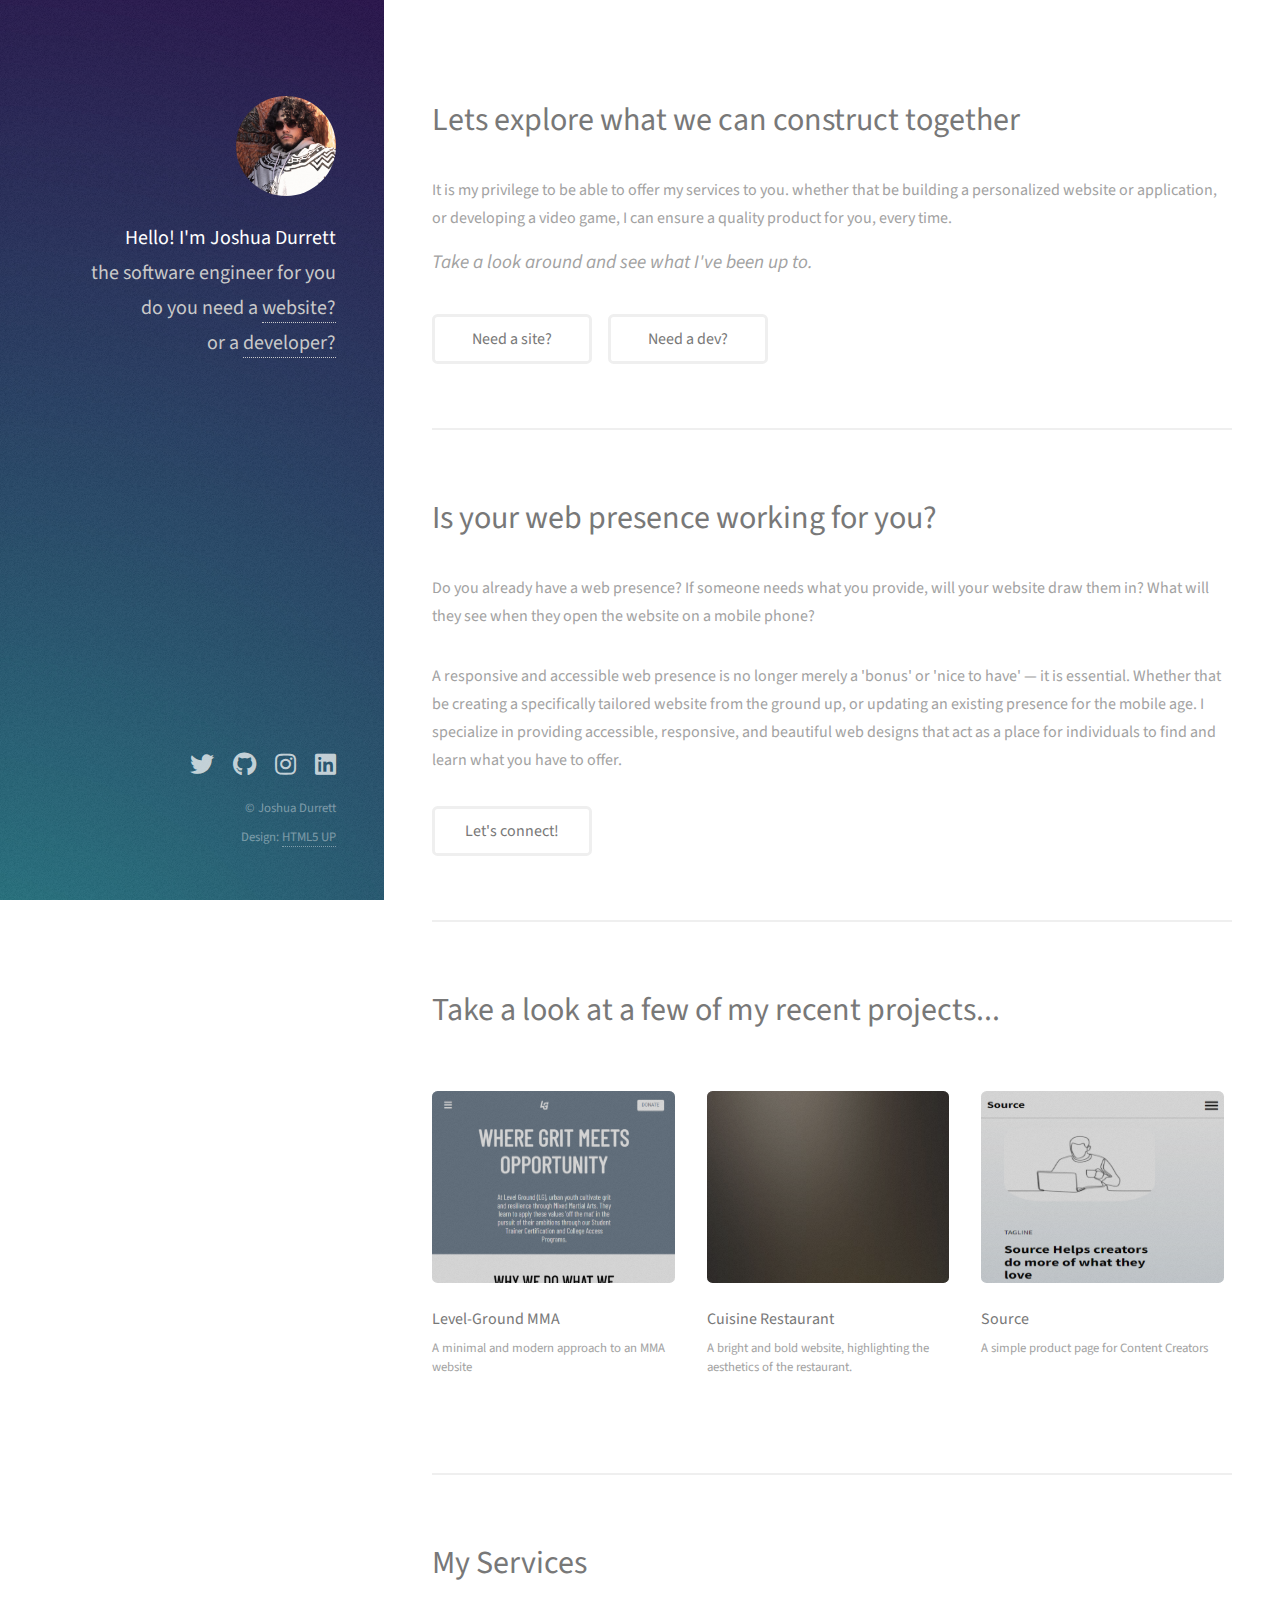
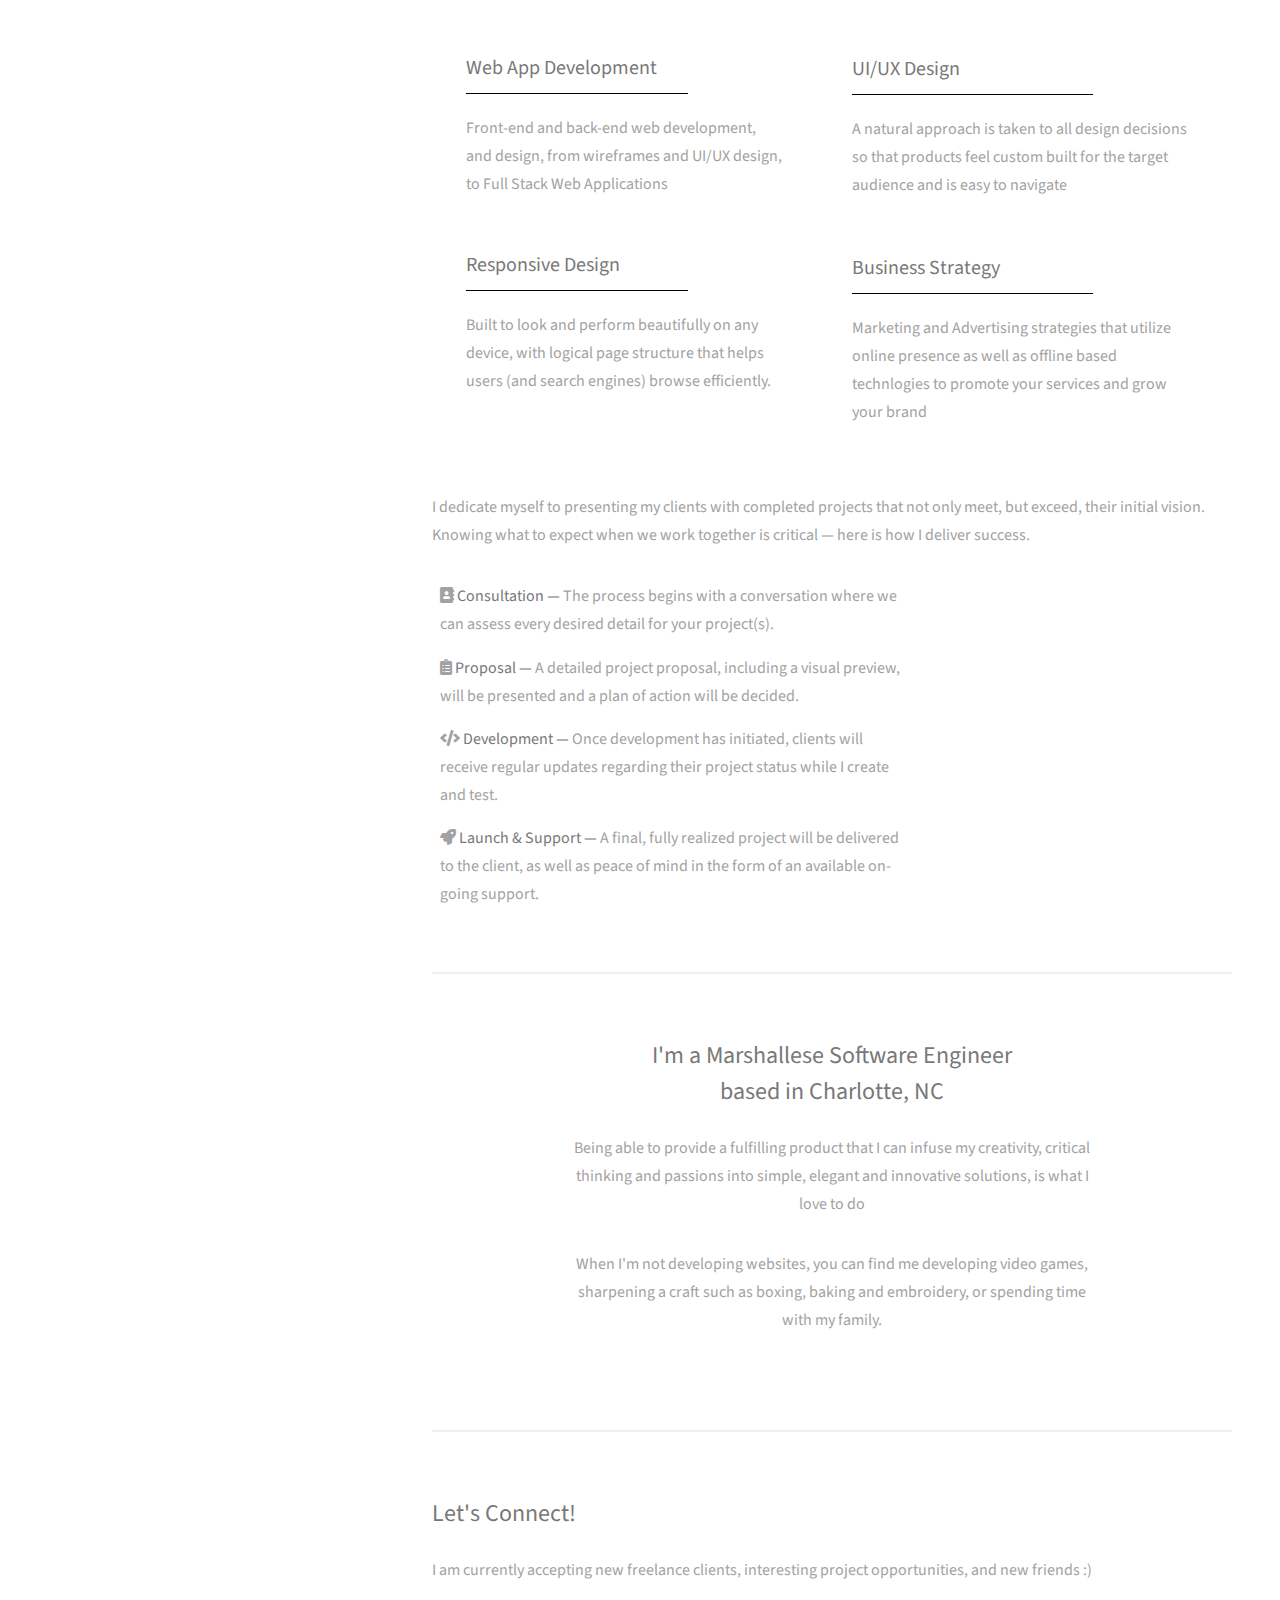
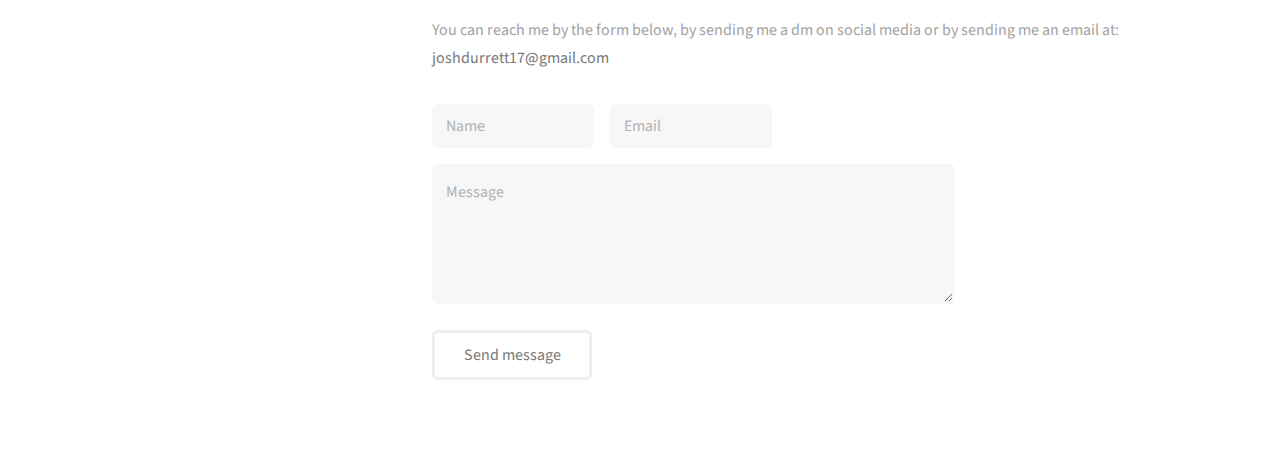
==== index.html @ 2af73e28 "Update index.html" ====
<!DOCTYPE HTML>
<!--
	Strata by HTML5 UP
	html5up.net | @ajlkn
	Free for personal and commercial use under the CCA 3.0 license (html5up.net/license)
-->
<html>
	<head>
		<title>Josh Durrett - Software Engineer</title>
		<meta charset="utf-8" />
		<meta name="viewport" content="width=device-width, initial-scale=1, user-scalable=no" />
		<link rel="stylesheet" href="assets/css/main.css" />
	</head>
	<body class="is-preload">

		<!-- Header -->
			<header id="header">
				<div class="inner">
					<a href="index.html" class="image avatar"><img src="images/avatar.jpg" alt="" /></a>
					<h1><strong>Hello! I'm Joshua Durrett</strong><h1> the software
					engineer for you<h1/><h1>
					do you need a <a href="#start">website?</a><br /></h1><h1> or a <a href="dev.html/#start">developer?</a></h1></h1>
				</div>
			</header>

		<!-- Main -->
			<div id="main">

				<!-- One -->
					<section id="one">
						<header class="major">
							<h2>Lets explore what we can construct together</h2>
						</header>
						<p id="middlep">It is my privilege to be able to offer my services to you. whether that be building a personalized website or application, or developing a video game, 
							I can ensure a quality product for you, every time.</p>
							<p id="italian">Take a look around and see what I've been up to.</p>
						
						<ul class="actions mainButtons">
							<li><a href="#start" class="button">Need a site?</a></li>
							<li><a href="dev.html/#start" class="button">Need a dev?</a></li>
						</ul>
					</section>

					<section id="start">
						<header class="major">
							<h2>Is your web presence working for you?</h2>
						</header>
						<p>
							Do you already have a web presence?
							If someone needs what you provide, will your website draw them in? 
							What will they see when they open the website on a mobile phone?
						</p>
						<p>A responsive and accessible web presence is no longer merely a 'bonus' or 'nice to have' — it is essential.
							Whether that be creating a specifically tailored website from the ground up,
							or updating an existing presence for the mobile age. I specialize in providing accessible, responsive, and beautiful web designs that act as a place for individuals to find and learn what you have to offer.
						</p>
						<ul class="actions">
							<li><a href="#three" class="button">Let's connect!</a></li>
						</ul>
					</section>

					

				<!-- Two -->
					<section id="two">
						<header class="major">	
							<h2>Take a look at a few of my recent projects...</h2>
						</header>
						<div class="row">
							<article class="col-6 col-12-xsmall work-item"> <!-- line 2122 css -->
								<a href="https://mmalevelground.netlify.app/" class="image fit thumb"><img src="images/thumbs/01.png" alt="" /></a>
								<h3>Level-Ground MMA</h3>
								<p>A minimal and modern approach to an MMA website</p>
							</article>
							<article class="col-6 col-12-xsmall work-item">
								<a href="#three" class="image fit thumb"><img src="images/thumbs/02.jpg" alt="" /></a>
								<h3>Cuisine Restaurant</h3>
								<p>A bright and bold website, highlighting the aesthetics of the restaurant.</p>
							</article>
							<article class="col-6 col-12-xsmall work-item">
								<a href="#three" class="image fit thumb"><img src="images/thumbs/03.png" alt="" /></a>
								<h3>Source</h3>
								<p>A simple product page for Content Creators</p>
							</article>
						</div>
						
					</section>
					<!-- 2.5 -->
					<section id="myService">
						<header class="major">
							<h2>My Services</h2>
						</header>

						<section id="serviceSecs">
							<div id="leftC">
								<section class="leftCol">
									<h3>Web App Development</h3>
									<p>Front-end and back-end web development, and design, from wireframes and UI/UX design, to Full Stack Web Applications</p>
								</section>

								<section class="leftCol">								
									<h3>Responsive Design</h3>
									<p>Built to look and perform beautifully on any device, with logical page structure that helps users (and search engines) browse efficiently.</p>
								</section>
							</div>
							<div id="rightC">
								<section class="rightCol">								
									<h3>UI/UX Design</h3>
									<p>A natural approach is taken to all design decisions so that products feel custom built for the target audience and is easy to navigate</p>
								</section>

								<section class="rightCol">								
									<h3>Business Strategy</h3>
									<p>Marketing and Advertising strategies that utilize online presence as well as offline based technlogies to promote your services and grow your brand
								</section>
							</div>
						</section>

						<p> I dedicate myself to presenting my clients with completed projects that not only meet, but exceed, their initial vision.
							Knowing what to expect when we work together is critical — here is how I deliver success.
						</p>

						<!-- <ul class="actions"> -->
						<section class="services">
							<ul class="idkrn">
								<li><span class="icon solid fa-address-book"></span><strong> Consultation —</strong> The process begins with a conversation where we can assess every desired detail for your project(s).</li>
								<li><span class="icon solid fa-clipboard-list"></span><strong> Proposal —</strong> A detailed project proposal, including a visual preview, will be presented and a plan of action will be decided.</li>
								<li><span id="adjust" class="icon solid fa-code"></span><strong> Development —</strong> Once development has initiated, clients will receive regular updates regarding their project status while I create and test.</li>
								<li><span class="icon solid fa-rocket"></span><strong> Launch & Support —</strong> A final, fully realized project will be delivered to the client, as well as peace of mind in the form of an available on-going support.</li>
							</ul>
						
						</section>
					</section>

					<section class="about">
						
						<h2 class="aboutH2">I'm a Marshallese Software Engineer based in Charlotte, NC</h2>
						
						<p>Being able to provide a fulfilling product that I can infuse my creativity, critical thinking and passions into
							simple, elegant and innovative solutions, is what I love to do
						</p>
						<p>
							When I'm not developing websites, you can find me developing video games, sharpening a craft such as boxing, baking and embroidery,
							or spending time with my family.
						</p>
					</section>

					

					<!-- <section id="one">
						<header class="major">
							<h2>What is my drive to code?</h2>
						</header>
						<p>
							Providing a solution to the problems faced when developing is what I do.
							Focusing on the enhancement of the software and user-experience while crafting an individual aesthetic for each project I tackle, allows 
							for improvement with each line of code and better ideas with every new project.

						</p>
						<p>Between my work and my own personal pursuit of developing, I have seen the capabilities of modern technology 
							and the possibilities to help are near limitless.
						</p>
					</section> -->

				<!-- Three -->
					<section id="three">
						<h2>Let's Connect!</h2>
						<p>I am currently accepting new freelance clients, interesting project opportunities, and new friends :)
						</p>
						<p>
							You can reach me by the form below, by sending me a dm on social media or by sending me an email at:</br ><strong>joshdurrett17@gmail.com</strong></p>
						</p>
						<div class="row">
							<div class="col-8 col-12-small">
								<form name="contact" method="post" data-netlify="true">
									<div class="row gtr-uniform gtr-50">
										<div class="col-6 col-12-xsmall"><input type="text" name="name" id="name" placeholder="Name" /></div>
										<div class="col-6 col-12-xsmall"><input type="email" name="email" id="email" placeholder="Email" /></div>
										<div class="col-12"><textarea name="message" id="message" placeholder="Message" rows="4"></textarea></div>
									</div>
									<ul class="actions" id="adjustment">
										<li><input type="submit" value="Send message" /></li>
									</ul>
								</form>
							</div>
							<!-- <div class="col-4 col-12-small">
								<ul class="labeled-icons">
									<li>
										<h3 class="icon solid fa-envelope"><span class="label">Email</span></h3>
										<a href="#">joshdurrett17@gmail.com</a>
									</li>
								</ul>
							</div> -->
						</div>
					</section>

				<!-- Four -->
				<!--
					<section id="four">
						<h2>Elements</h2>

						<section>
							<h4>Text</h4>
							<p>This is <b>bold</b> and this is <strong>strong</strong>. This is <i>italic</i> and this is <em>emphasized</em>.
							This is <sup>superscript</sup> text and this is <sub>subscript</sub> text.
							This is <u>underlined</u> and this is code: <code>for (;;) { ... }</code>. Finally, <a href="#">this is a link</a>.</p>
							<hr />
							<header>
								<h4>Heading with a Subtitle</h4>
								<p>Lorem ipsum dolor sit amet nullam id egestas urna aliquam</p>
							</header>
							<p>Nunc lacinia ante nunc ac lobortis. Interdum adipiscing gravida odio porttitor sem non mi integer non faucibus ornare mi ut ante amet placerat aliquet. Volutpat eu sed ante lacinia sapien lorem accumsan varius montes viverra nibh in adipiscing blandit tempus accumsan.</p>
							<header>
								<h5>Heading with a Subtitle</h5>
								<p>Lorem ipsum dolor sit amet nullam id egestas urna aliquam</p>
							</header>
							<p>Nunc lacinia ante nunc ac lobortis. Interdum adipiscing gravida odio porttitor sem non mi integer non faucibus ornare mi ut ante amet placerat aliquet. Volutpat eu sed ante lacinia sapien lorem accumsan varius montes viverra nibh in adipiscing blandit tempus accumsan.</p>
							<hr />
							<h2>Heading Level 2</h2>
							<h3>Heading Level 3</h3>
							<h4>Heading Level 4</h4>
							<h5>Heading Level 5</h5>
							<h6>Heading Level 6</h6>
							<hr />
							<h5>Blockquote</h5>
							<blockquote>Fringilla nisl. Donec accumsan interdum nisi, quis tincidunt felis sagittis eget tempus euismod. Vestibulum ante ipsum primis in faucibus vestibulum. Blandit adipiscing eu felis iaculis volutpat ac adipiscing accumsan faucibus. Vestibulum ante ipsum primis in faucibus lorem ipsum dolor sit amet nullam adipiscing eu felis.</blockquote>
							<h5>Preformatted</h5>
							<pre><code>i = 0;

while (!deck.isInOrder()) {
print 'Iteration ' + i;
deck.shuffle();
i++;
}

print 'It took ' + i + ' iterations to sort the deck.';</code></pre>
						</section>

						<section>
							<h4>Lists</h4>
							<div class="row">
								<div class="col-6 col-12-xsmall">
									<h5>Unordered</h5>
									<ul>
										<li>Dolor pulvinar etiam magna etiam.</li>
										<li>Sagittis adipiscing lorem eleifend.</li>
										<li>Felis enim feugiat dolore viverra.</li>
									</ul>
									<h5>Alternate</h5>
									<ul class="alt">
										<li>Dolor pulvinar etiam magna etiam.</li>
										<li>Sagittis adipiscing lorem eleifend.</li>
										<li>Felis enim feugiat dolore viverra.</li>
									</ul>
								</div>
								<div class="col-6 col-12-xsmall">
									<h5>Ordered</h5>
									<ol>
										<li>Dolor pulvinar etiam magna etiam.</li>
										<li>Etiam vel felis at lorem sed viverra.</li>
										<li>Felis enim feugiat dolore viverra.</li>
										<li>Dolor pulvinar etiam magna etiam.</li>
										<li>Etiam vel felis at lorem sed viverra.</li>
										<li>Felis enim feugiat dolore viverra.</li>
									</ol>
									<h5>Icons</h5>
									<ul class="icons">
										<li><a href="#" class="icon brands fa-twitter"><span class="label">Twitter</span></a></li>
										<li><a href="#" class="icon brands fa-facebook-f"><span class="label">Facebook</span></a></li>
										<li><a href="#" class="icon brands fa-instagram"><span class="label">Instagram</span></a></li>
										<li><a href="#" class="icon brands fa-github"><span class="label">Github</span></a></li>
										<li><a href="#" class="icon brands fa-dribbble"><span class="label">Dribbble</span></a></li>
										<li><a href="#" class="icon brands fa-tumblr"><span class="label">Tumblr</span></a></li>
									</ul>
								</div>
							</div>
							<h5>Actions</h5>
							<ul class="actions">
								<li><a href="#" class="button primary">Default</a></li>
								<li><a href="#" class="button">Default</a></li>
							</ul>
							<ul class="actions small">
								<li><a href="#" class="button primary small">Small</a></li>
								<li><a href="#" class="button small">Small</a></li>
							</ul>
							<div class="row">
								<div class="col-6 col-12-small">
									<ul class="actions stacked">
										<li><a href="#" class="button primary">Default</a></li>
										<li><a href="#" class="button">Default</a></li>
									</ul>
								</div>
								<div class="col-6 col-12-small">
									<ul class="actions stacked">
										<li><a href="#" class="button primary small">Small</a></li>
										<li><a href="#" class="button small">Small</a></li>
									</ul>
								</div>
								<div class="col-6 col-12-small">
									<ul class="actions stacked">
										<li><a href="#" class="button primary fit">Default</a></li>
										<li><a href="#" class="button fit">Default</a></li>
									</ul>
								</div>
								<div class="col-6 col-12-small">
									<ul class="actions stacked">
										<li><a href="#" class="button primary small fit">Small</a></li>
										<li><a href="#" class="button small fit">Small</a></li>
									</ul>
								</div>
							</div>
						</section>

						<section>
							<h4>Table</h4>
							<h5>Default</h5>
							<div class="table-wrapper">
								<table>
									<thead>
										<tr>
											<th>Name</th>
											<th>Description</th>
											<th>Price</th>
										</tr>
									</thead>
									<tbody>
										<tr>
											<td>Item One</td>
											<td>Ante turpis integer aliquet porttitor.</td>
											<td>29.99</td>
										</tr>
										<tr>
											<td>Item Two</td>
											<td>Vis ac commodo adipiscing arcu aliquet.</td>
											<td>19.99</td>
										</tr>
										<tr>
											<td>Item Three</td>
											<td> Morbi faucibus arcu accumsan lorem.</td>
											<td>29.99</td>
										</tr>
										<tr>
											<td>Item Four</td>
											<td>Vitae integer tempus condimentum.</td>
											<td>19.99</td>
										</tr>
										<tr>
											<td>Item Five</td>
											<td>Ante turpis integer aliquet porttitor.</td>
											<td>29.99</td>
										</tr>
									</tbody>
									<tfoot>
										<tr>
											<td colspan="2"></td>
											<td>100.00</td>
										</tr>
									</tfoot>
								</table>
							</div>

							<h5>Alternate</h5>
							<div class="table-wrapper">
								<table class="alt">
									<thead>
										<tr>
											<th>Name</th>
											<th>Description</th>
											<th>Price</th>
										</tr>
									</thead>
									<tbody>
										<tr>
											<td>Item One</td>
											<td>Ante turpis integer aliquet porttitor.</td>
											<td>29.99</td>
										</tr>
										<tr>
											<td>Item Two</td>
											<td>Vis ac commodo adipiscing arcu aliquet.</td>
											<td>19.99</td>
										</tr>
										<tr>
											<td>Item Three</td>
											<td> Morbi faucibus arcu accumsan lorem.</td>
											<td>29.99</td>
										</tr>
										<tr>
											<td>Item Four</td>
											<td>Vitae integer tempus condimentum.</td>
											<td>19.99</td>
										</tr>
										<tr>
											<td>Item Five</td>
											<td>Ante turpis integer aliquet porttitor.</td>
											<td>29.99</td>
										</tr>
									</tbody>
									<tfoot>
										<tr>
											<td colspan="2"></td>
											<td>100.00</td>
										</tr>
									</tfoot>
								</table>
							</div>
						</section>

						<section>
							<h4>Buttons</h4>
							<ul class="actions">
								<li><a href="#" class="button primary">Primary</a></li>
								<li><a href="#" class="button">Default</a></li>
							</ul>
							<ul class="actions">
								<li><a href="#" class="button large">Large</a></li>
								<li><a href="#" class="button">Default</a></li>
								<li><a href="#" class="button small">Small</a></li>
							</ul>
							<ul class="actions fit">
								<li><a href="#" class="button primary fit">Fit</a></li>
								<li><a href="#" class="button fit">Fit</a></li>
							</ul>
							<ul class="actions fit small">
								<li><a href="#" class="button primary fit small">Fit + Small</a></li>
								<li><a href="#" class="button fit small">Fit + Small</a></li>
							</ul>
							<ul class="actions">
								<li><a href="#" class="button primary icon solid fa-download">Icon</a></li>
								<li><a href="#" class="button icon solid fa-download">Icon</a></li>
							</ul>
							<ul class="actions">
								<li><span class="button primary disabled">Primary</span></li>
								<li><span class="button disabled">Default</span></li>
							</ul>
						</section>

						<section>
							<h4>Form</h4>
							<form method="post" action="#">
								<div class="row gtr-uniform gtr-50">
									<div class="col-6 col-12-xsmall">
										<input type="text" name="demo-name" id="demo-name" value="" placeholder="Name" />
									</div>
									<div class="col-6 col-12-xsmall">
										<input type="email" name="demo-email" id="demo-email" value="" placeholder="Email" />
									</div>
									<div class="col-12">
										<select name="demo-category" id="demo-category">
											<option value="">- Category -</option>
											<option value="1">Manufacturing</option>
											<option value="1">Shipping</option>
											<option value="1">Administration</option>
											<option value="1">Human Resources</option>
										</select>
									</div>
									<div class="col-4 col-12-small">
										<input type="radio" id="demo-priority-low" name="demo-priority" checked>
										<label for="demo-priority-low">Low Priority</label>
									</div>
									<div class="col-4 col-12-small">
										<input type="radio" id="demo-priority-normal" name="demo-priority">
										<label for="demo-priority-normal">Normal Priority</label>
									</div>
									<div class="col-4 col-12-small">
										<input type="radio" id="demo-priority-high" name="demo-priority">
										<label for="demo-priority-high">High Priority</label>
									</div>
									<div class="col-6 col-12-small">
										<input type="checkbox" id="demo-copy" name="demo-copy">
										<label for="demo-copy">Email me a copy of this message</label>
									</div>
									<div class="col-6 col-12-small">
										<input type="checkbox" id="demo-human" name="demo-human" checked>
										<label for="demo-human">I am a human and not a robot</label>
									</div>
									<div class="col-12">
										<textarea name="demo-message" id="demo-message" placeholder="Enter your message" rows="6"></textarea>
									</div>
									<div class="col-12">
										<ul class="actions">
											<li><input type="submit" value="Send Message" class="primary" /></li>
											<li><input type="reset" value="Reset" /></li>
										</ul>
									</div>
								</div>
							</form>
						</section>

						<section>
							<h4>Image</h4>
							<h5>Fit</h5>
							<div class="box alt">
								<div class="row gtr-50 gtr-uniform">
									<div class="col-12"><span class="image fit"><img src="images/fulls/05.jpg" alt="" /></span></div>
									<div class="col-4"><span class="image fit"><img src="images/thumbs/01.jpg" alt="" /></span></div>
									<div class="col-4"><span class="image fit"><img src="images/thumbs/02.jpg" alt="" /></span></div>
									<div class="col-4"><span class="image fit"><img src="images/thumbs/03.jpg" alt="" /></span></div>
									<div class="col-4"><span class="image fit"><img src="images/thumbs/04.jpg" alt="" /></span></div>
									<div class="col-4"><span class="image fit"><img src="images/thumbs/05.jpg" alt="" /></span></div>
									<div class="col-4"><span class="image fit"><img src="images/thumbs/06.jpg" alt="" /></span></div>
									<div class="col-4"><span class="image fit"><img src="images/thumbs/03.jpg" alt="" /></span></div>
									<div class="col-4"><span class="image fit"><img src="images/thumbs/02.jpg" alt="" /></span></div>
									<div class="col-4"><span class="image fit"><img src="images/thumbs/01.jpg" alt="" /></span></div>
								</div>
							</div>
							<h5>Left &amp; Right</h5>
							<p><span class="image left"><img src="images/avatar.jpg" alt="" /></span>Fringilla nisl. Donec accumsan interdum nisi, quis tincidunt felis sagittis eget. tempus euismod. Vestibulum ante ipsum primis in faucibus vestibulum. Blandit adipiscing eu felis iaculis volutpat ac adipiscing accumsan eu faucibus. Integer ac pellentesque praesent tincidunt felis sagittis eget. tempus euismod. Vestibulum ante ipsum primis in faucibus vestibulum. Blandit adipiscing eu felis iaculis volutpat ac adipiscing accumsan eu faucibus. Integer ac pellentesque praesent. Donec accumsan interdum nisi, quis tincidunt felis sagittis eget. tempus euismod. Vestibulum ante ipsum primis in faucibus vestibulum. Blandit adipiscing eu felis iaculis volutpat ac adipiscing accumsan eu faucibus. Integer ac pellentesque praesent tincidunt felis sagittis eget. tempus euismod. Vestibulum ante ipsum primis in faucibus vestibulum. Blandit adipiscing eu felis iaculis volutpat ac adipiscing accumsan eu faucibus. Integer ac pellentesque praesent.</p>
							<p><span class="image right"><img src="images/avatar.jpg" alt="" /></span>Fringilla nisl. Donec accumsan interdum nisi, quis tincidunt felis sagittis eget. tempus euismod. Vestibulum ante ipsum primis in faucibus vestibulum. Blandit adipiscing eu felis iaculis volutpat ac adipiscing accumsan eu faucibus. Integer ac pellentesque praesent tincidunt felis sagittis eget. tempus euismod. Vestibulum ante ipsum primis in faucibus vestibulum. Blandit adipiscing eu felis iaculis volutpat ac adipiscing accumsan eu faucibus. Integer ac pellentesque praesent. Donec accumsan interdum nisi, quis tincidunt felis sagittis eget. tempus euismod. Vestibulum ante ipsum primis in faucibus vestibulum. Blandit adipiscing eu felis iaculis volutpat ac adipiscing accumsan eu faucibus. Integer ac pellentesque praesent tincidunt felis sagittis eget. tempus euismod. Vestibulum ante ipsum primis in faucibus vestibulum. Blandit adipiscing eu felis iaculis volutpat ac adipiscing accumsan eu faucibus. Integer ac pellentesque praesent.</p>
						</section>

					</section>
				-->

			</div>

		<!-- Footer -->
			<footer id="footer">
				<div class="inner">
					<ul class="icons">
						<li><a href="https://twitter.com/durrettjosh" class="icon brands fa-twitter"><span class="label">Twitter</span></a></li>
						<li><a href="https://github.com/boonaki" class="icon brands fa-github"><span class="label">Github</span></a></li>
						<li><a href="https://instagram.com/boonaki" class="icon brands fa-instagram"><span class="label">Instagram</span></a></li>
						<li><a href="#" class="icon brands fa-linkedin"><span class="label">Email</span></a></li>
					</ul>
					<ul class="copyright">
						<li>&copy; Joshua Durrett</li><li>Design: <a href="http://html5up.net">HTML5 UP</a></li>
					</ul>
				</div>
			</footer>

		<!-- Scripts -->
			<script src="assets/js/jquery.min.js"></script>
			<script src="assets/js/jquery.poptrox.min.js"></script>
			<script src="assets/js/browser.min.js"></script>
			<script src="assets/js/breakpoints.min.js"></script>
			<script src="assets/js/util.js"></script>
			<script src="assets/js/main.js"></script>

	</body>
</html>
---- assets/css/main.css ----
@import url("fontawesome-all.min.css");
@import url("https://fonts.googleapis.com/css?family=Source+Sans+Pro:400,400italic");

/*
	Strata by HTML5 UP
	html5up.net | @ajlkn
	Free for personal and commercial use under the CCA 3.0 license (html5up.net/license)
*/

html, body, div, span, applet, object,
iframe, h1, h2, h3, h4, h5, h6, p, blockquote,
pre, a, abbr, acronym, address, big, cite,
code, del, dfn, em, img, ins, kbd, q, s, samp,
small, strike, strong, sub, sup, tt, var, b,
u, i, center, dl, dt, dd, ol, ul, li, fieldset,
form, label, legend, table, caption, tbody,
tfoot, thead, tr, th, td, article, aside,
canvas, details, embed, figure, figcaption,
footer, header, hgroup, menu, nav, output, ruby,
section, summary, time, mark, audio, video {
	margin: 0;
	padding: 0;
	border: 0;
	font-size: 100%;
	font: inherit;
	vertical-align: baseline;}

article, aside, details, figcaption, figure,
footer, header, hgroup, menu, nav, section {
	display: block;}

body {
	line-height: 1;
}

ol, ul {
	list-style: none;
}

blockquote, q {
	quotes: none;
}

	blockquote:before, blockquote:after, q:before, q:after {
		content: '';
		content: none;
	}

table {
	border-collapse: collapse;
	border-spacing: 0;
}

body {
	-webkit-text-size-adjust: none;
}

mark {
	background-color: transparent;
	color: inherit;
}

input::-moz-focus-inner {
	border: 0;
	padding: 0;
}

input, select, textarea {
	-moz-appearance: none;
	-webkit-appearance: none;
	-ms-appearance: none;
	appearance: none;
}

/* Basic */

	html {
		box-sizing: border-box;
	}

	*, *:before, *:after {
		box-sizing: inherit;
	}

	body {
		background: #fff;
	}

		body.is-preload *, body.is-preload *:before, body.is-preload *:after {
			-moz-animation: none !important;
			-webkit-animation: none !important;
			-ms-animation: none !important;
			animation: none !important;
			-moz-transition: none !important;
			-webkit-transition: none !important;
			-ms-transition: none !important;
			transition: none !important;
		}

	body, input, select, textarea {
		color: #a2a2a2;
		font-family: "Source Sans Pro", Helvetica, sans-serif;
		font-size: 16pt;
		font-weight: 400;
		line-height: 1.75em;
	}

	a {
		-moz-transition: color 0.2s ease-in-out, border-color 0.2s ease-in-out;
		-webkit-transition: color 0.2s ease-in-out, border-color 0.2s ease-in-out;
		-ms-transition: color 0.2s ease-in-out, border-color 0.2s ease-in-out;
		transition: color 0.2s ease-in-out, border-color 0.2s ease-in-out;
		border-bottom: dotted 1px;
		color: #49bf9d;
		text-decoration: none;
	}

		a:hover {
			border-bottom-color: transparent;
			color: #49bf9d !important;
			text-decoration: none;
		}

	strong, b {
		color: #787878;
		font-weight: 400;
	}

	em, i {
		font-style: italic;
	}

	p {
		margin: 0 0 2em 0;
	}
	#italian{
		font-style: italic;
		font-size: larger;
	}
	#middlep{
		margin-bottom: 1em;
	} 
	.about{
		display: flex;
		flex-direction: column;
		align-items: center;
		text-align: center;
	}
	
	.about p{
		width: 65%;
		text-align: center;
	}

	h1, h2, h3, h4, h5, h6 {
		color: #787878;
		font-weight: 400;
		line-height: 1em;
		margin: 0 0 1em 0;
	}

		h1 a, h2 a, h3 a, h4 a, h5 a, h6 a {
			color: inherit;
			text-decoration: none;
		}

	h1 {
		font-size: 2em;
		line-height: 1.5em;
	}

	h2 {
		font-size: 1.5em;
		line-height: 1.5em;
	}
	.about .aboutH2{
		width: 50%;
	}

	h3 {
		font-size: 1.25em;
		line-height: 1.5em;
	}

	h4 {
		font-size: 1.1em;
		line-height: 1.5em;
	}

	h5 {
		font-size: 0.9em;
		line-height: 1.5em;
	}

	h6 {
		font-size: 0.7em;
		line-height: 1.5em;
	}

	sub {
		font-size: 0.8em;
		position: relative;
		top: 0.5em;
	}

	sup {
		font-size: 0.8em;
		position: relative;
		top: -0.5em;
	}

	hr {
		border: 0;
		border-bottom: solid 2px #efefef;
		margin: 2em 0;
	}

		hr.major {
			margin: 3em 0;
		}

	blockquote {
		border-left: solid 6px #efefef;
		font-style: italic;
		margin: 0 0 2em 0;
		padding: 0.5em 0 0.5em 1.5em;
	}

	code {
		background: #f7f7f7;
		border-radius: 0.35em;
		border: solid 2px #efefef;
		font-family: "Courier New", monospace;
		font-size: 0.9em;
		margin: 0 0.25em;
		padding: 0.25em 0.65em;
	}

	pre {
		-webkit-overflow-scrolling: touch;
		font-family: "Courier New", monospace;
		font-size: 0.9em;
		margin: 0 0 2em 0;
	}

		pre code {
			display: block;
			line-height: 1.75em;
			padding: 1em 1.5em;
			overflow-x: auto;
		}

	.align-left {
		text-align: left;
	}

	.align-center {
		text-align: center;
	}

	.align-right {
		text-align: right;
	}

/* Container */
	
	/* .major + #serviceSecs > section{
		width: 43%;
		float: left;
		margin-bottom: 5%;
	}
	 .moveRight{
		margin-left: 5%;
	} 
	#serviceSecs + p{
		width: 100%;
		float: left;
	}
	#serviceSecs section h3{
		border-bottom: black 1px solid;
		width: 70%;
	}
	 #servieSecs, .services{
		display: flex;
		flex-direction: row;
	} */

	#serviceSecs{
		display: flex;
	}
	#serviceSecs h3:after{
		content: ""; /* This is necessary for the pseudo element to work. */ 
    	display: block; /* This will put the pseudo element on its own line. */
    	width: 70%; /* Change this to whatever width you want. */
    	padding-top: 10px; /* This creates some space between the element and the border. */
    	border-bottom: 1px solid black; 
		
	}

	#leftC, .leftCol{
		display: flex;
		flex-direction: column;
		padding: 3%;
	}

	#rightC, .rightCol{
		display: flex;
		flex-direction: column;
		padding: 3%;
	}

	.container {
		margin: 0 auto;
		max-width: calc(100% - 4em);
		width: 100%;
	}

		.container.xsmall {
			width: 25%;
		}

		.container.small {
			width: 50%;
		}

		.container.medium {
			width: 75%;
		}

		.container.large {
			width: 125%;
		}

		.container.xlarge {
			width: 150%;
		}

		.container.max {
			width: 100%;
		}

		@media screen and (max-width: 1036px) { /*980*/

			.container {
				width: 100% !important;
				max-width: 100% !important;
			}

		}

		@media screen and (max-width: 480px) {

			.container {
				max-width: calc(100% - 3em);
			}

		}

/* Row */

	.row {
		display: flex;
		flex-wrap: wrap;
		box-sizing: border-box;
		align-items: stretch;
	}
	/* .work-item > .heightchange{
		padding: 100% 0;
	} */

		.row > * {
			box-sizing: border-box;
		}

		.row.gtr-uniform > * > :last-child {
			margin-bottom: 0;
		}

		.row.aln-left {
			justify-content: flex-start;
		}

		.row.aln-center {
			justify-content: center;
		}

		.row.aln-right {
			justify-content: flex-end;
		}

		.row.aln-top {
			align-items: flex-start;
		}

		.row.aln-middle {
			align-items: center;
		}

		.row.aln-bottom {
			align-items: flex-end;
		}

		.row > .imp {
			order: -1;
		}

		.row > .col-1 {
			width: 8.33333%;
		}

		.row > .off-1 {
			margin-left: 8.33333%;
		}

		.row > .col-2 {
			width: 16.66667%;
		}

		.row > .off-2 {
			margin-left: 16.66667%;
		}

		.row > .col-3 {
			width: 25%;
		}

		.row > .off-3 {
			margin-left: 25%;
		}

		.row > .col-4 {
			width: 33.33333%;
		}

		.row > .off-4 {
			margin-left: 33.33333%;
		}

		.row > .col-5 {
			width: 41.66667%;
		}

		.row > .off-5 {
			margin-left: 41.66667%;
		}

		.row > .col-6 {
			width: 33%;
		}

		.row > .off-6 {
			margin-left: 50%;
		}

		.row > .col-7 {
			width: 58.33333%;
		}

		.row > .off-7 {
			margin-left: 58.33333%;
		}

		.row > .col-8 {
			width: 66.66667%;
		}

		.row > .off-8 {
			margin-left: 66.66667%;
		}

		.row > .col-9 {
			width: 75%;
		}

		.row > .off-9 {
			margin-left: 75%;
		}

		.row > .col-10 {
			width: 83.33333%;
		}

		.row > .off-10 {
			margin-left: 83.33333%;
		}

		.row > .col-11 {
			width: 91.66667%;
		}

		.row > .off-11 {
			margin-left: 91.66667%;
		}

		.row > .col-12 {
			width: 100%;
		}

		.row > .off-12 {
			margin-left: 100%;
		}

		.row.gtr-0 {
			margin-top: 0;
			margin-left: 0em;
		}

			.row.gtr-0 > * {
				padding: 0 0 0 0em;
			}

			.row.gtr-0.gtr-uniform {
				margin-top: 0em;
			}

				.row.gtr-0.gtr-uniform > * {
					padding-top: 0em;
				}

		.row.gtr-25 {
			margin-top: 0;
			margin-left: -0.625em;
		}

			.row.gtr-25 > * {
				padding: 0 0 0 0.625em;
			}

			.row.gtr-25.gtr-uniform {
				margin-top: -0.625em;
			}

				.row.gtr-25.gtr-uniform > * {
					padding-top: 0.625em;
				}

		.row.gtr-50 {
			margin-top: 0;
			margin-left: -1.25em;
		}

			.row.gtr-50 > * {
				padding: 0 0 0 1.25em;
			}

			.row.gtr-50.gtr-uniform {
				margin-top: -1.25em;
			}

				.row.gtr-50.gtr-uniform > * {
					padding-top: 1.25em;
				}

		.row {
			margin-top: 0;
			margin-left: -2.5em;
		}

			.row > * {
				padding: 0 0 0 2.5em;
			}

			.row.gtr-uniform {
				margin-top: -2.5em;
			}

				.row.gtr-uniform > * {
					padding-top: 2.5em;
				}

		.row.gtr-150 {
			margin-top: 0;
			margin-left: -3.75em;
		}

			.row.gtr-150 > * {
				padding: 0 0 0 3.75em;
			}

			.row.gtr-150.gtr-uniform {
				margin-top: -3.75em;
			}

				.row.gtr-150.gtr-uniform > * {
					padding-top: 3.75em;
				}

		.row.gtr-200 {
			margin-top: 0;
			margin-left: -5em;
		}

			.row.gtr-200 > * {
				padding: 0 0 0 5em;
			}

			.row.gtr-200.gtr-uniform {
				margin-top: -5em;
			}

				.row.gtr-200.gtr-uniform > * {
					padding-top: 5em;
				}

		@media screen and (max-width: 1800px) {

			.row {
				display: flex;
				flex-wrap: wrap;
				box-sizing: border-box;
				align-items: stretch;
			}

				.row > * {
					box-sizing: border-box;
				}

				.row.gtr-uniform > * > :last-child {
					margin-bottom: 0;
				}

				.row.aln-left {
					justify-content: flex-start;
				}

				.row.aln-center {
					justify-content: center;
				}

				.row.aln-right {
					justify-content: flex-end;
				}

				.row.aln-top {
					align-items: flex-start;
				}

				.row.aln-middle {
					align-items: center;
				}

				.row.aln-bottom {
					align-items: flex-end;
				}

				.row > .imp-xlarge {
					order: -1;
				}

				.row > .col-1-xlarge {
					width: 8.33333%;
				}

				.row > .off-1-xlarge {
					margin-left: 8.33333%;
				}

				.row > .col-2-xlarge {
					width: 16.66667%;
				}

				.row > .off-2-xlarge {
					margin-left: 16.66667%;
				}

				.row > .col-3-xlarge {
					width: 25%;
				}

				.row > .off-3-xlarge {
					margin-left: 25%;
				}

				.row > .col-4-xlarge {
					width: 33.33333%;
				}

				.row > .off-4-xlarge {
					margin-left: 33.33333%;
				}

				.row > .col-5-xlarge {
					width: 41.66667%;
				}

				.row > .off-5-xlarge {
					margin-left: 41.66667%;
				}

				.row > .col-6-xlarge {
					width: 50%;
				}

				.row > .off-6-xlarge {
					margin-left: 50%;
				}

				.row > .col-7-xlarge {
					width: 58.33333%;
				}

				.row > .off-7-xlarge {
					margin-left: 58.33333%;
				}

				.row > .col-8-xlarge {
					width: 66.66667%;
				}

				.row > .off-8-xlarge {
					margin-left: 66.66667%;
				}

				.row > .col-9-xlarge {
					width: 75%;
				}

				.row > .off-9-xlarge {
					margin-left: 75%;
				}

				.row > .col-10-xlarge {
					width: 83.33333%;
				}

				.row > .off-10-xlarge {
					margin-left: 83.33333%;
				}

				.row > .col-11-xlarge {
					width: 91.66667%;
				}

				.row > .off-11-xlarge {
					margin-left: 91.66667%;
				}

				.row > .col-12-xlarge {
					width: 100%;
				}

				.row > .off-12-xlarge {
					margin-left: 100%;
				}

				.row.gtr-0 {
					margin-top: 0;
					margin-left: 0em;
				}

					.row.gtr-0 > * {
						padding: 0 0 0 0em;
					}

					.row.gtr-0.gtr-uniform {
						margin-top: 0em;
					}

						.row.gtr-0.gtr-uniform > * {
							padding-top: 0em;
						}

				.row.gtr-25 {
					margin-top: 0;
					margin-left: -0.625em;
				}

					.row.gtr-25 > * {
						padding: 0 0 0 0.625em;
					}

					.row.gtr-25.gtr-uniform {
						margin-top: -0.625em;
					}

						.row.gtr-25.gtr-uniform > * {
							padding-top: 0.625em;
						}

				.row.gtr-50 {
					margin-top: 0;
					margin-left: -1.25em;
				}

					.row.gtr-50 > * {
						padding: 0 0 0 1.25em;
					}

					.row.gtr-50.gtr-uniform {
						margin-top: -1.25em;
					}

						.row.gtr-50.gtr-uniform > * {
							padding-top: 1.25em;
						}

				.row {
					margin-top: 0;
					margin-left: -2.5em;
				}

					.row > * {
						padding: 0 0 0 2.5em;
					}

					.row.gtr-uniform {
						margin-top: -2.5em;
					}

						.row.gtr-uniform > * {
							padding-top: 2.5em;
						}

				.row.gtr-150 {
					margin-top: 0;
					margin-left: -3.75em;
				}

					.row.gtr-150 > * {
						padding: 0 0 0 3.75em;
					}

					.row.gtr-150.gtr-uniform {
						margin-top: -3.75em;
					}

						.row.gtr-150.gtr-uniform > * {
							padding-top: 3.75em;
						}

				.row.gtr-200 {
					margin-top: 0;
					margin-left: -5em;
				}

					.row.gtr-200 > * {
						padding: 0 0 0 5em;
					}

					.row.gtr-200.gtr-uniform {
						margin-top: -5em;
					}

						.row.gtr-200.gtr-uniform > * {
							padding-top: 5em;
						}

		}

		@media screen and (max-width: 1280px) {

			.row {
				display: flex;
				flex-wrap: wrap;
				box-sizing: border-box;
				align-items: stretch;
			}

				.row > * {
					box-sizing: border-box;
				}

				.row.gtr-uniform > * > :last-child {
					margin-bottom: 0;
				}

				.row.aln-left {
					justify-content: flex-start;
				}

				.row.aln-center {
					justify-content: center;
				}

				.row.aln-right {
					justify-content: flex-end;
				}

				.row.aln-top {
					align-items: flex-start;
				}

				.row.aln-middle {
					align-items: center;
				}

				.row.aln-bottom {
					align-items: flex-end;
				}

				.row > .imp-large {
					order: -1;
				}

				.row > .col-1-large {
					width: 8.33333%;
				}

				.row > .off-1-large {
					margin-left: 8.33333%;
				}

				.row > .col-2-large {
					width: 16.66667%;
				}

				.row > .off-2-large {
					margin-left: 16.66667%;
				}

				.row > .col-3-large {
					width: 25%;
				}

				.row > .off-3-large {
					margin-left: 25%;
				}

				.row > .col-4-large {
					width: 33.33333%;
				}

				.row > .off-4-large {
					margin-left: 33.33333%;
				}

				.row > .col-5-large {
					width: 41.66667%;
				}

				.row > .off-5-large {
					margin-left: 41.66667%;
				}

				.row > .col-6-large {
					width: 50%;
				}

				.row > .off-6-large {
					margin-left: 50%;
				}

				.row > .col-7-large {
					width: 58.33333%;
				}

				.row > .off-7-large {
					margin-left: 58.33333%;
				}

				.row > .col-8-large {
					width: 66.66667%;
				}

				.row > .off-8-large {
					margin-left: 66.66667%;
				}

				.row > .col-9-large {
					width: 75%;
				}

				.row > .off-9-large {
					margin-left: 75%;
				}

				.row > .col-10-large {
					width: 83.33333%;
				}

				.row > .off-10-large {
					margin-left: 83.33333%;
				}

				.row > .col-11-large {
					width: 91.66667%;
				}

				.row > .off-11-large {
					margin-left: 91.66667%;
				}

				.row > .col-12-large {
					width: 100%;
				}

				.row > .off-12-large {
					margin-left: 100%;
				}

				.row.gtr-0 {
					margin-top: 0;
					margin-left: 0em;
				}

					.row.gtr-0 > * {
						padding: 0 0 0 0em;
					}

					.row.gtr-0.gtr-uniform {
						margin-top: 0em;
					}

						.row.gtr-0.gtr-uniform > * {
							padding-top: 0em;
						}

				.row.gtr-25 {
					margin-top: 0;
					margin-left: -0.5em;
				}

					.row.gtr-25 > * {
						padding: 0 0 0 0.5em;
					}

					.row.gtr-25.gtr-uniform {
						margin-top: -0.5em;
					}

						.row.gtr-25.gtr-uniform > * {
							padding-top: 0.5em;
						}

				.row.gtr-50 {
					margin-top: 0;
					margin-left: -1em;
				}

					.row.gtr-50 > * {
						padding: 0 0 0 1em;
					}

					.row.gtr-50.gtr-uniform {
						margin-top: -1em;
					}

						.row.gtr-50.gtr-uniform > * {
							padding-top: 1em;
						}

				.row {
					margin-top: 0;
					margin-left: -2em;
				}

					.row > * {
						padding: 0 0 0 2em;
					}

					.row.gtr-uniform {
						margin-top: -2em;
					}

						.row.gtr-uniform > * {
							padding-top: 2em;
						}

				.row.gtr-150 {
					margin-top: 0;
					margin-left: -3em;
				}

					.row.gtr-150 > * {
						padding: 0 0 0 3em;
					}

					.row.gtr-150.gtr-uniform {
						margin-top: -3em;
					}

						.row.gtr-150.gtr-uniform > * {
							padding-top: 3em;
						}

				.row.gtr-200 {
					margin-top: 0;
					margin-left: -4em;
				}

					.row.gtr-200 > * {
						padding: 0 0 0 4em;
					}

					.row.gtr-200.gtr-uniform {
						margin-top: -4em;
					}

						.row.gtr-200.gtr-uniform > * {
							padding-top: 4em;
						}

		}

		@media screen and (max-width: 1036px) { /*980 */

			.row {
				display: flex;
				flex-wrap: wrap;
				box-sizing: border-box;
				align-items: stretch;
			}

				.row > * {
					box-sizing: border-box;
				}

				.row.gtr-uniform > * > :last-child {
					margin-bottom: 0;
				}

				.row.aln-left {
					justify-content: flex-start;
				}

				.row.aln-center {
					justify-content: center;
				}

				.row.aln-right {
					justify-content: flex-end;
				}

				.row.aln-top {
					align-items: flex-start;
				}

				.row.aln-middle {
					align-items: center;
				}

				.row.aln-bottom {
					align-items: flex-end;
				}

				.row > .imp-medium {
					order: -1;
				}

				.row > .col-1-medium {
					width: 8.33333%;
				}

				.row > .off-1-medium {
					margin-left: 8.33333%;
				}

				.row > .col-2-medium {
					width: 16.66667%;
				}

				.row > .off-2-medium {
					margin-left: 16.66667%;
				}

				.row > .col-3-medium {
					width: 25%;
				}

				.row > .off-3-medium {
					margin-left: 25%;
				}

				.row > .col-4-medium {
					width: 33.33333%;
				}

				.row > .off-4-medium {
					margin-left: 33.33333%;
				}

				.row > .col-5-medium {
					width: 41.66667%;
				}

				.row > .off-5-medium {
					margin-left: 41.66667%;
				}

				.row > .col-6-medium {
					width: 50%;
				}

				.row > .off-6-medium {
					margin-left: 50%;
				}

				.row > .col-7-medium {
					width: 58.33333%;
				}

				.row > .off-7-medium {
					margin-left: 58.33333%;
				}

				.row > .col-8-medium {
					width: 66.66667%;
				}

				.row > .off-8-medium {
					margin-left: 66.66667%;
				}

				.row > .col-9-medium {
					width: 75%;
				}

				.row > .off-9-medium {
					margin-left: 75%;
				}

				.row > .col-10-medium {
					width: 83.33333%;
				}

				.row > .off-10-medium {
					margin-left: 83.33333%;
				}

				.row > .col-11-medium {
					width: 91.66667%;
				}

				.row > .off-11-medium {
					margin-left: 91.66667%;
				}

				.row > .col-12-medium {
					width: 100%;
				}

				.row > .off-12-medium {
					margin-left: 100%;
				}

				.row.gtr-0 {
					margin-top: 0;
					margin-left: 0em;
				}

					.row.gtr-0 > * {
						padding: 0 0 0 0em;
					}

					.row.gtr-0.gtr-uniform {
						margin-top: 0em;
					}

						.row.gtr-0.gtr-uniform > * {
							padding-top: 0em;
						}

				.row.gtr-25 {
					margin-top: 0;
					margin-left: -0.5em;
				}

					.row.gtr-25 > * {
						padding: 0 0 0 0.5em;
					}

					.row.gtr-25.gtr-uniform {
						margin-top: -0.5em;
					}

						.row.gtr-25.gtr-uniform > * {
							padding-top: 0.5em;
						}

				.row.gtr-50 {
					margin-top: 0;
					margin-left: -1em;
				}

					.row.gtr-50 > * {
						padding: 0 0 0 1em;
					}

					.row.gtr-50.gtr-uniform {
						margin-top: -1em;
					}

						.row.gtr-50.gtr-uniform > * {
							padding-top: 1em;
						}

				.row {
					margin-top: 0;
					margin-left: -2em;
				}

					.row > * {
						padding: 0 0 0 2em;
					}

					.row.gtr-uniform {
						margin-top: -2em;
					}

						.row.gtr-uniform > * {
							padding-top: 2em;
						}

				.row.gtr-150 {
					margin-top: 0;
					margin-left: -3em;
				}

					.row.gtr-150 > * {
						padding: 0 0 0 3em;
					}

					.row.gtr-150.gtr-uniform {
						margin-top: -3em;
					}

						.row.gtr-150.gtr-uniform > * {
							padding-top: 3em;
						}

				.row.gtr-200 {
					margin-top: 0;
					margin-left: -4em;
				}

					.row.gtr-200 > * {
						padding: 0 0 0 4em;
					}

					.row.gtr-200.gtr-uniform {
						margin-top: -4em;
					}

						.row.gtr-200.gtr-uniform > * {
							padding-top: 4em;
						}

		}

		@media screen and (max-width: 736px) {

			.row {
				display: flex;
				flex-wrap: wrap;
				box-sizing: border-box;
				align-items: stretch;
			}

				.row > * {
					box-sizing: border-box;
				}

				.row.gtr-uniform > * > :last-child {
					margin-bottom: 0;
				}

				.row.aln-left {
					justify-content: flex-start;
				}

				.row.aln-center {
					justify-content: center;
				}

				.row.aln-right {
					justify-content: flex-end;
				}

				.row.aln-top {
					align-items: flex-start;
				}

				.row.aln-middle {
					align-items: center;
				}

				.row.aln-bottom {
					align-items: flex-end;
				}

				.row > .imp-small {
					order: -1;
				}

				.row > .col-1-small {
					width: 8.33333%;
				}

				.row > .off-1-small {
					margin-left: 8.33333%;
				}

				.row > .col-2-small {
					width: 16.66667%;
				}

				.row > .off-2-small {
					margin-left: 16.66667%;
				}

				.row > .col-3-small {
					width: 25%;
				}

				.row > .off-3-small {
					margin-left: 25%;
				}

				.row > .col-4-small {
					width: 33.33333%;
				}

				.row > .off-4-small {
					margin-left: 33.33333%;
				}

				.row > .col-5-small {
					width: 41.66667%;
				}

				.row > .off-5-small {
					margin-left: 41.66667%;
				}

				.row > .col-6-small {
					width: 50%;
				}

				.row > .off-6-small {
					margin-left: 50%;
				}

				.row > .col-7-small {
					width: 58.33333%;
				}

				.row > .off-7-small {
					margin-left: 58.33333%;
				}

				.row > .col-8-small {
					width: 66.66667%;
				}

				.row > .off-8-small {
					margin-left: 66.66667%;
				}

				.row > .col-9-small {
					width: 75%;
				}

				.row > .off-9-small {
					margin-left: 75%;
				}

				.row > .col-10-small {
					width: 83.33333%;
				}

				.row > .off-10-small {
					margin-left: 83.33333%;
				}

				.row > .col-11-small {
					width: 91.66667%;
				}

				.row > .off-11-small {
					margin-left: 91.66667%;
				}

				.row > .col-12-small {
					width: 100%;
				}

				.row > .off-12-small {
					margin-left: 100%;
				}

				.row.gtr-0 {
					margin-top: 0;
					margin-left: 0em;
				}

					.row.gtr-0 > * {
						padding: 0 0 0 0em;
					}

					.row.gtr-0.gtr-uniform {
						margin-top: 0em;
					}

						.row.gtr-0.gtr-uniform > * {
							padding-top: 0em;
						}

				.row.gtr-25 {
					margin-top: 0;
					margin-left: -0.375em;
				}

					.row.gtr-25 > * {
						padding: 0 0 0 0.375em;
					}

					.row.gtr-25.gtr-uniform {
						margin-top: -0.375em;
					}

						.row.gtr-25.gtr-uniform > * {
							padding-top: 0.375em;
						}

				.row.gtr-50 {
					margin-top: 0;
					margin-left: -0.75em;
				}

					.row.gtr-50 > * {
						padding: 0 0 0 0.75em;
					}

					.row.gtr-50.gtr-uniform {
						margin-top: -0.75em;
					}

						.row.gtr-50.gtr-uniform > * {
							padding-top: 0.75em;
						}

				.row {
					margin-top: 0;
					margin-left: -1.5em;
				}

					.row > * {
						padding: 0 0 0 1.5em;
					}

					.row.gtr-uniform {
						margin-top: -1.5em;
					}

						.row.gtr-uniform > * {
							padding-top: 1.5em;
						}

				.row.gtr-150 {
					margin-top: 0;
					margin-left: -2.25em;
				}

					.row.gtr-150 > * {
						padding: 0 0 0 2.25em;
					}

					.row.gtr-150.gtr-uniform {
						margin-top: -2.25em;
					}

						.row.gtr-150.gtr-uniform > * {
							padding-top: 2.25em;
						}

				.row.gtr-200 {
					margin-top: 0;
					margin-left: -3em;
				}

					.row.gtr-200 > * {
						padding: 0 0 0 3em;
					}

					.row.gtr-200.gtr-uniform {
						margin-top: -3em;
					}

						.row.gtr-200.gtr-uniform > * {
							padding-top: 3em;
						}

		}

		@media screen and (max-width: 480px) {

			.row {
				display: flex;
				flex-wrap: wrap;
				box-sizing: border-box;
				align-items: stretch;
			}

				.row > * {
					box-sizing: border-box;
				}

				.row.gtr-uniform > * > :last-child {
					margin-bottom: 0;
				}

				.row.aln-left {
					justify-content: flex-start;
				}

				.row.aln-center {
					justify-content: center;
				}

				.row.aln-right {
					justify-content: flex-end;
				}

				.row.aln-top {
					align-items: flex-start;
				}

				.row.aln-middle {
					align-items: center;
				}

				.row.aln-bottom {
					align-items: flex-end;
				}

				.row > .imp-xsmall {
					order: -1;
				}

				.row > .col-1-xsmall {
					width: 8.33333%;
				}

				.row > .off-1-xsmall {
					margin-left: 8.33333%;
				}

				.row > .col-2-xsmall {
					width: 16.66667%;
				}

				.row > .off-2-xsmall {
					margin-left: 16.66667%;
				}

				.row > .col-3-xsmall {
					width: 25%;
				}

				.row > .off-3-xsmall {
					margin-left: 25%;
				}

				.row > .col-4-xsmall {
					width: 33.33333%;
				}

				.row > .off-4-xsmall {
					margin-left: 33.33333%;
				}

				.row > .col-5-xsmall {
					width: 41.66667%;
				}

				.row > .off-5-xsmall {
					margin-left: 41.66667%;
				}

				.row > .col-6-xsmall {
					width: 50%;
				}

				.row > .off-6-xsmall {
					margin-left: 50%;
				}

				.row > .col-7-xsmall {
					width: 58.33333%;
				}

				.row > .off-7-xsmall {
					margin-left: 58.33333%;
				}

				.row > .col-8-xsmall {
					width: 66.66667%;
				}

				.row > .off-8-xsmall {
					margin-left: 66.66667%;
				}

				.row > .col-9-xsmall {
					width: 75%;
				}

				.row > .off-9-xsmall {
					margin-left: 75%;
				}

				.row > .col-10-xsmall {
					width: 83.33333%;
				}

				.row > .off-10-xsmall {
					margin-left: 83.33333%;
				}

				.row > .col-11-xsmall {
					width: 91.66667%;
				}

				.row > .off-11-xsmall {
					margin-left: 91.66667%;
				}

				.row > .col-12-xsmall {
					width: 100%;
				}

				.row > .off-12-xsmall {
					margin-left: 100%;
				}

				.row.gtr-0 {
					margin-top: 0;
					margin-left: 0em;
				}

					.row.gtr-0 > * {
						padding: 0 0 0 0em;
					}

					.row.gtr-0.gtr-uniform {
						margin-top: 0em;
					}

						.row.gtr-0.gtr-uniform > * {
							padding-top: 0em;
						}

				.row.gtr-25 {
					margin-top: 0;
					margin-left: -0.375em;
				}

					.row.gtr-25 > * {
						padding: 0 0 0 0.375em;
					}

					.row.gtr-25.gtr-uniform {
						margin-top: -0.375em;
					}

						.row.gtr-25.gtr-uniform > * {
							padding-top: 0.375em;
						}

				.row.gtr-50 {
					margin-top: 0;
					margin-left: -0.75em;
				}

					.row.gtr-50 > * {
						padding: 0 0 0 0.75em;
					}

					.row.gtr-50.gtr-uniform {
						margin-top: -0.75em;
					}

						.row.gtr-50.gtr-uniform > * {
							padding-top: 0.75em;
						}

				.row {
					margin-top: 0;
					margin-left: -1.5em;
				}

					.row > * {
						padding: 0 0 0 1.5em;
					}

					.row.gtr-uniform {
						margin-top: -1.5em;
					}

						.row.gtr-uniform > * {
							padding-top: 1.5em;
						}

				.row.gtr-150 {
					margin-top: 0;
					margin-left: -2.25em;
				}

					.row.gtr-150 > * {
						padding: 0 0 0 2.25em;
					}

					.row.gtr-150.gtr-uniform {
						margin-top: -2.25em;
					}

						.row.gtr-150.gtr-uniform > * {
							padding-top: 2.25em;
						}

				.row.gtr-200 {
					margin-top: 0;
					margin-left: -3em;
				}

					.row.gtr-200 > * {
						padding: 0 0 0 3em;
					}

					.row.gtr-200.gtr-uniform {
						margin-top: -3em;
					}

						.row.gtr-200.gtr-uniform > * {
							padding-top: 3em;
						}
						
			
		}
/* @media screen and (max-width: 555px) {
	#myService + #serviceSecs > section{
		float: none; 
		width: 100%;		
	}
	.moveRight{
		margin: 0;
	}
} */
/* Section/Article */

	section.special, article.special {
		text-align: center;
	}

	header p {
		color: #b2b2b2;
		position: relative;
		margin: 0 0 1.5em 0;
	}

	header h2 + p {
		font-size: 1.25em;
		margin-top: -1em;
		line-height: 1.5em;
	}

	header h3 + p {
		font-size: 1.1em;
		margin-top: -0.8em;
		line-height: 1.5em;
	}

	header h4 + p,
	header h5 + p,
	header h6 + p {
		font-size: 0.9em;
		margin-top: -0.6em;
		line-height: 1.5em;
	}

	header.major h2 {
		font-size: 2em;
	}

/* Form */

	form {
		margin: 0 0 2em 0;
	}

	label {
		color: #787878;
		display: block;
		font-size: 0.9em;
		font-weight: 400;
		margin: 0 0 1em 0;
	}

	input[type="text"],
	input[type="password"],
	input[type="email"],
	select,
	textarea {
		-moz-appearance: none;
		-webkit-appearance: none;
		-ms-appearance: none;
		appearance: none;
		background: #f7f7f7;
		border-radius: 0.35em;
		border: solid 2px transparent;
		color: inherit;
		display: block;
		outline: 0;
		padding: 0 0.75em;
		text-decoration: none;
		width: 100%;
	}

		input[type="text"]:invalid,
		input[type="password"]:invalid,
		input[type="email"]:invalid,
		select:invalid,
		textarea:invalid {
			box-shadow: none;
		}

		input[type="text"]:focus,
		input[type="password"]:focus,
		input[type="email"]:focus,
		select:focus,
		textarea:focus {
			border-color: #49bf9d;
		}

	select {
		background-image: url("data:image/svg+xml;charset=utf8,%3Csvg xmlns='http://www.w3.org/2000/svg' width='40' height='40' preserveAspectRatio='none' viewBox='0 0 40 40'%3E%3Cpath d='M9.4,12.3l10.4,10.4l10.4-10.4c0.2-0.2,0.5-0.4,0.9-0.4c0.3,0,0.6,0.1,0.9,0.4l3.3,3.3c0.2,0.2,0.4,0.5,0.4,0.9 c0,0.4-0.1,0.6-0.4,0.9L20.7,31.9c-0.2,0.2-0.5,0.4-0.9,0.4c-0.3,0-0.6-0.1-0.9-0.4L4.3,17.3c-0.2-0.2-0.4-0.5-0.4-0.9 c0-0.4,0.1-0.6,0.4-0.9l3.3-3.3c0.2-0.2,0.5-0.4,0.9-0.4S9.1,12.1,9.4,12.3z' fill='%23dfdfdf' /%3E%3C/svg%3E");
		background-size: 1.25rem;
		background-repeat: no-repeat;
		background-position: calc(100% - 1rem) center;
		height: 2.75em;
		padding-right: 2.75em;
		text-overflow: ellipsis;
	}

		select option {
			color: #787878;
			background: #fff;
		}

		select:focus::-ms-value {
			background-color: transparent;
		}

		select::-ms-expand {
			display: none;
		}

	input[type="text"],
	input[type="password"],
	input[type="email"],
	select {
		height: 2.75em;
	}

	textarea {
		padding: 0.75em;
	}

	input[type="checkbox"],
	input[type="radio"] {
		-moz-appearance: none;
		-webkit-appearance: none;
		-ms-appearance: none;
		appearance: none;
		display: block;
		float: left;
		margin-right: -2em;
		opacity: 0;
		width: 1em;
		z-index: -1;
	}

		input[type="checkbox"] + label,
		input[type="radio"] + label {
			text-decoration: none;
			color: #a2a2a2;
			cursor: pointer;
			display: inline-block;
			font-size: 1em;
			font-weight: 400;
			padding-left: 2.4em;
			padding-right: 0.75em;
			position: relative;
		}

			input[type="checkbox"] + label:before,
			input[type="radio"] + label:before {
				-moz-osx-font-smoothing: grayscale;
				-webkit-font-smoothing: antialiased;
				display: inline-block;
				font-style: normal;
				font-variant: normal;
				text-rendering: auto;
				line-height: 1;
				text-transform: none !important;
				font-family: 'Font Awesome 5 Free';
				font-weight: 900;
			}

			input[type="checkbox"] + label:before,
			input[type="radio"] + label:before {
				background: #f7f7f7;
				border-radius: 0.35em;
				border: solid 2px transparent;
				content: '';
				display: inline-block;
				font-size: 0.8em;
				height: 2.0625em;
				left: 0;
				line-height: 1.85625em;
				position: absolute;
				text-align: center;
				top: 0;
				width: 2.0625em;
			}

		input[type="checkbox"]:checked + label:before,
		input[type="radio"]:checked + label:before {
			background: #787878;
			border-color: #787878;
			color: #fff;
			content: '\f00c';
		}

		input[type="checkbox"]:focus + label:before,
		input[type="radio"]:focus + label:before {
			border-color: #49bf9d;
		}

	input[type="checkbox"] + label:before {
		border-radius: 0.35em;
	}

	input[type="radio"] + label:before {
		border-radius: 100%;
	}

	::-webkit-input-placeholder {
		color: #b2b2b2 !important;
		opacity: 1.0;
	}

	:-moz-placeholder {
		color: #b2b2b2 !important;
		opacity: 1.0;
	}

	::-moz-placeholder {
		color: #b2b2b2 !important;
		opacity: 1.0;
	}

	:-ms-input-placeholder {
		color: #b2b2b2 !important;
		opacity: 1.0;
	}

/* Box */

	.box {
		border-radius: 0.35em;
		border: solid 2px #efefef;
		margin-bottom: 2em;
		padding: 1.5em;
	}

		.box > :last-child,
		.box > :last-child > :last-child,
		.box > :last-child > :last-child > :last-child {
			margin-bottom: 0;
		}

		.box.alt {
			border: 0;
			border-radius: 0;
			padding: 0;
		}

/* Icon */

	.icon {
		text-decoration: none;
		border-bottom: none;
		position: relative;
	}

		.icon:before {
			-moz-osx-font-smoothing: grayscale;
			-webkit-font-smoothing: antialiased;
			display: inline-block;
			font-style: normal;
			font-variant: normal;
			text-rendering: auto;
			line-height: 1;
			text-transform: none !important;
			font-family: 'Font Awesome 5 Free';
			font-weight: 400;
		}

		.icon > .label {
			display: none;
		}

		.icon:before {
			line-height: inherit;
		}

		.icon.solid:before {
			font-weight: 900;
		}

		.icon.brands:before {
			font-family: 'Font Awesome 5 Brands';
		}

/* Image */

	.image {
		border-radius: 0.35em;
		border: 0;
		display: inline-block;
		position: relative;
	}

		.image:before {
			-moz-transition: opacity 0.2s ease-in-out;
			-webkit-transition: opacity 0.2s ease-in-out;
			-ms-transition: opacity 0.2s ease-in-out;
			transition: opacity 0.2s ease-in-out;
			background: url("images/overlay.png");
			border-radius: 0.35em;
			content: '';
			display: block;
			height: 100%;
			left: 0;
			opacity: 0.5;
			position: absolute;
			top: 0;
			width: 100%;
		}

		.image.thumb {
			text-align: center;
		}

			.image.thumb:after {
				-moz-transition: opacity 0.2s ease-in-out;
				-webkit-transition: opacity 0.2s ease-in-out;
				-ms-transition: opacity 0.2s ease-in-out;
				transition: opacity 0.2s ease-in-out;
				border-radius: 0.35em;
				border: solid 3px rgba(255, 255, 255, 0.5);
				color: #fff;
				content: 'View';
				display: inline-block;
				font-size: 0.8em;
				font-weight: 400;
				left: 50%;
				line-height: 2.25em;
				margin: -1.25em 0 0 -3em;
				opacity: 0;
				padding: 0 1.5em;
				position: absolute;
				text-align: center;
				text-decoration: none;
				top: 50%;
				white-space: nowrap;
			}

			.image.thumb:hover:after {
				opacity: 1.0;
			}

			.image.thumb:hover:before {
				background: url("images/overlay.png"), url("images/overlay.png");
				opacity: 1.0;
			}

		.image img {
			border-radius: 0.35em;
			display: block;
		}
		.work-item img{
			height: 12em;
			margin-top: 10%;
		}

		.image.left {
			float: left;
			margin: 0 1.5em 1em 0;
			top: 0.25em;
		}

		.image.right {
			float: right;
			margin: 0 0 1em 1.5em;
			top: 0.25em;
		}

		.image.left, .image.right {
			max-width: 40%;
		}

			.image.left img, .image.right img {
				width: 100%;
			}

		.image.fit {
			display: block;
			margin: 0 0 2em 0;
			width: 100%;
		}

			.image.fit img {
				width: 100%;
			}

		.image.avatar {
			border-radius: 100%;
		}

			.image.avatar:before {
				display: none;
			}

			.image.avatar img {
				border-radius: 100%;
				width: 100%;
			}

/* List */

	ol {
		list-style: decimal;
		margin: 0 0 2em 0;
		padding-left: 1.25em;
	}

		ol li {
			padding-left: 0.25em;
		}

	ul {
		list-style: disc;
		margin: 0 0 2em 0;
		padding-left: 1em;
	}
	#adjustment{
		margin-top: 5%;
	}

		ul li {
			padding-left: 0.5em;
		}
		.idkrn{
			width: 60%;
			list-style: none;
			padding-left: 0;
		}
		.devPageEdit{
			width: 100%;
		}
		.idkrn li{
			margin: 3% 0;
			/* list-style: none; */
		}
		/* .idkicons{
			width: 2.5em;
			list-style: none;
			font-size: 40px;
			display: flex;
			flex-direction: column;
			justify-content: space-between;
			margin: 1em 0 2em 0;
			padding-left: 0;
			
		} */
		

		ul.alt {
			list-style: none;
			padding-left: 0;
		}

			ul.alt li {
				border-top: solid 2px #efefef;
				padding: 0.5em 0;
			}

				ul.alt li:first-child {
					border-top: 0;
					padding-top: 0;
				}

	dl {
		margin: 0 0 2em 0;
	}

/* Icons */

	ul.icons {
		cursor: default;
		list-style: none;
		padding-left: 0;
	}

		ul.icons li {
			display: inline-block;
			padding: 0 1em 0 0;
		}

			ul.icons li:last-child {
				padding-right: 0;
			}

			ul.icons li .icon:before {
				font-size: 1.5em;
			}

			/* .mainButtons .last{
				margin-left: 5em;
			} */

/* Labeled Icons */

	ul.labeled-icons {
		list-style: none;
		padding: 0;
	}

		ul.labeled-icons li {
			line-height: 1.75em;
			margin: 1.5em 0 0 0;
			padding-left: 2.25em;
			position: relative;
		}

			ul.labeled-icons li:first-child {
				margin-top: 0;
			}

			ul.labeled-icons li a {
				color: inherit;
			}

			ul.labeled-icons li h3 {
				color: #b2b2b2;
				left: 0;
				position: absolute;
				text-align: center;
				top: 0;
				width: 1em;
			}

/* Actions */

	ul.actions {
		display: -moz-flex;
		display: -webkit-flex;
		display: -ms-flex;
		display: flex;
		cursor: default;
		list-style: none;
		margin-left: -1em;
		padding-left: 0;
	}

		ul.actions li {
			padding: 0 0 0 1em;
			vertical-align: middle;
		}

		ul.actions.special {
			-moz-justify-content: center;
			-webkit-justify-content: center;
			-ms-justify-content: center;
			justify-content: center;
			width: 100%;
			margin-left: 0;
		}

			ul.actions.special li:first-child {
				padding-left: 0;
			}

		ul.actions.stacked {
			-moz-flex-direction: column;
			-webkit-flex-direction: column;
			-ms-flex-direction: column;
			flex-direction: column;
			margin-left: 0;
		}

			ul.actions.stacked li {
				padding: 1.3em 0 0 0;
			}

				ul.actions.stacked li:first-child {
					padding-top: 0;
				}

		ul.actions.fit {
			width: calc(100% + 1em);
		}

			ul.actions.fit li {
				-moz-flex-grow: 1;
				-webkit-flex-grow: 1;
				-ms-flex-grow: 1;
				flex-grow: 1;
				-moz-flex-shrink: 1;
				-webkit-flex-shrink: 1;
				-ms-flex-shrink: 1;
				flex-shrink: 1;
				width: 100%;
			}

				ul.actions.fit li > * {
					width: 100%;
				}

			ul.actions.fit.stacked {
				width: 100%;
			}

		@media screen and (max-width: 480px) {

			ul.actions:not(.fixed) {
				-moz-flex-direction: column;
				-webkit-flex-direction: column;
				-ms-flex-direction: column;
				flex-direction: column;
				margin-left: 0;
				width: 100% !important;
			}

				ul.actions:not(.fixed) li {
					-moz-flex-grow: 1;
					-webkit-flex-grow: 1;
					-ms-flex-grow: 1;
					flex-grow: 1;
					-moz-flex-shrink: 1;
					-webkit-flex-shrink: 1;
					-ms-flex-shrink: 1;
					flex-shrink: 1;
					padding: 1em 0 0 0;
					text-align: center;
					width: 100%;
				}

					ul.actions:not(.fixed) li > * {
						width: 100%;
					}

					ul.actions:not(.fixed) li:first-child {
						padding-top: 0;
					}

					ul.actions:not(.fixed) li input[type="submit"],
					ul.actions:not(.fixed) li input[type="reset"],
					ul.actions:not(.fixed) li input[type="button"],
					ul.actions:not(.fixed) li button,
					ul.actions:not(.fixed) li .button {
						width: 100%;
					}

						ul.actions:not(.fixed) li input[type="submit"].icon:before,
						ul.actions:not(.fixed) li input[type="reset"].icon:before,
						ul.actions:not(.fixed) li input[type="button"].icon:before,
						ul.actions:not(.fixed) li button.icon:before,
						ul.actions:not(.fixed) li .button.icon:before {
							margin-left: -0.5em;
						}
			
		}

/* Table */

	.table-wrapper {
		-webkit-overflow-scrolling: touch;
		overflow-x: auto;
	}

	table {
		margin: 0 0 2em 0;
		width: 100%;
	}

		table tbody tr {
			border: solid 1px #efefef;
			border-left: 0;
			border-right: 0;
		}

			table tbody tr:nth-child(2n + 1) {
				background-color: #f7f7f7;
			}

		table td {
			padding: 0.75em 0.75em;
		}

		table th {
			color: #787878;
			font-size: 0.9em;
			font-weight: 400;
			padding: 0 0.75em 0.75em 0.75em;
			text-align: left;
		}

		table thead {
			border-bottom: solid 2px #efefef;
		}

		table tfoot {
			border-top: solid 2px #efefef;
		}

		table.alt {
			border-collapse: separate;
		}

			table.alt tbody tr td {
				border: solid 2px #efefef;
				border-left-width: 0;
				border-top-width: 0;
			}

				table.alt tbody tr td:first-child {
					border-left-width: 2px;
				}

			table.alt tbody tr:first-child td {
				border-top-width: 2px;
			}

			table.alt thead {
				border-bottom: 0;
			}

			table.alt tfoot {
				border-top: 0;
			}

/* Button */

	input[type="submit"],
	input[type="reset"],
	input[type="button"],
	.button {
		-moz-appearance: none;
		-webkit-appearance: none;
		-ms-appearance: none;
		appearance: none;
		-moz-transition: background-color 0.2s ease-in-out, color 0.2s ease-in-out, border-color 0.2s ease-in-out;
		-webkit-transition: background-color 0.2s ease-in-out, color 0.2s ease-in-out, border-color 0.2s ease-in-out;
		-ms-transition: background-color 0.2s ease-in-out, color 0.2s ease-in-out, border-color 0.2s ease-in-out;
		transition: background-color 0.2s ease-in-out, color 0.2s ease-in-out, border-color 0.2s ease-in-out;
		background-color: transparent;
		border-radius: 0.35em;
		border: solid 3px #efefef;
		color: #787878 !important;
		cursor: pointer;
		display: inline-block;
		font-weight: 400;
		height: 3.15em;
		height: calc(2.75em + 6px);
		line-height: 2.75em;
		min-width: 10em;
		padding: 0 1.5em;
		text-align: center;
		text-decoration: none;
		white-space: nowrap;
	}

		input[type="submit"]:hover,
		input[type="reset"]:hover,
		input[type="button"]:hover,
		.button:hover {
			border-color: #49bf9d;
			color: #49bf9d !important;
		}

		input[type="submit"]:active,
		input[type="reset"]:active,
		input[type="button"]:active,
		.button:active {
			background-color: rgba(73, 191, 157, 0.1);
			border-color: #49bf9d;
			color: #49bf9d !important;
		}

		input[type="submit"].icon,
		input[type="reset"].icon,
		input[type="button"].icon,
		.button.icon {
			padding-left: 1.35em;
		}

			input[type="submit"].icon:before,
			input[type="reset"].icon:before,
			input[type="button"].icon:before,
			.button.icon:before {
				margin-right: 0.5em;
			}

		input[type="submit"].fit,
		input[type="reset"].fit,
		input[type="button"].fit,
		.button.fit {
			min-width: 0;
			width: 100%;
		}

		input[type="submit"].small,
		input[type="reset"].small,
		input[type="button"].small,
		.button.small {
			font-size: 0.8em;
		}

		input[type="submit"].large,
		input[type="reset"].large,
		input[type="button"].large,
		.button.large {
			font-size: 1.35em;
		}

		input[type="submit"].primary,
		input[type="reset"].primary,
		input[type="button"].primary,
		.button.primary {
			background-color: #49bf9d;
			border-color: #49bf9d;
			color: #ffffff !important;
		}

			input[type="submit"].primary:hover,
			input[type="reset"].primary:hover,
			input[type="button"].primary:hover,
			.button.primary:hover {
				background-color: #5cc6a7;
				border-color: #5cc6a7;
			}

			input[type="submit"].primary:active,
			input[type="reset"].primary:active,
			input[type="button"].primary:active,
			.button.primary:active {
				background-color: #3eb08f;
				border-color: #3eb08f;
			}

		input[type="submit"].disabled, input[type="submit"]:disabled,
		input[type="reset"].disabled,
		input[type="reset"]:disabled,
		input[type="button"].disabled,
		input[type="button"]:disabled,
		.button.disabled,
		.button:disabled {
			background-color: #e7e7e7 !important;
			border-color: #e7e7e7 !important;
			color: #b2b2b2 !important;
			cursor: default;
		}

/* Work Item */

	.work-item {
		margin: 0 0 2em 0;
	}

		.work-item .image {
			margin: 0 0 1.5em 0;
		}

		.work-item h3 {
			font-size: 1em;
			margin: 0 0 0.5em 0;
		}

		.work-item p {
			font-size: 0.8em;
			line-height: 1.5em;
			margin: 0;
		}

/* Header */

	#header {
		display: -moz-flex;
		display: -webkit-flex;
		display: -ms-flex;
		display: flex;
		-moz-flex-direction: column;
		-webkit-flex-direction: column;
		-ms-flex-direction: column;
		flex-direction: column;
		-moz-align-items: -moz-flex-end;
		-webkit-align-items: -webkit-flex-end;
		-ms-align-items: -ms-flex-end;
		align-items: flex-end;
		-moz-justify-content: space-between;
		-webkit-justify-content: space-between;
		-ms-justify-content: space-between;
		justify-content: space-between;
		background-color: #1f1815;
		background-attachment: scroll,								scroll;
		background-image: url("images/overlay.png"), url("../../images/bg.jpg");
		background-position: top left,							top left;
		background-repeat: repeat,								no-repeat;
		background-size: auto,								150%;
		color: rgba(255, 255, 255, 0.5);
		height: 100%;
		left: 0;
		padding: 8em 4em;
		position: fixed;
		text-align: right;
		top: 0;
		width: 28%;
	}

		#header > * {
			-moz-flex-shrink: 0;
			-webkit-flex-shrink: 0;
			-ms-flex-shrink: 0;
			flex-shrink: 0;
			width: 108%;
		}

		#header > .inner {
			
			-moz-flex-grow: 1;
			-webkit-flex-grow: 1;
			-ms-flex-grow: 1;
			flex-grow: 1;
			margin: 0 0 2em 0;
		}

		#header strong, #header b {
			color: #ffffff;
		}

		#header h2, #header h3, #header h4, #header h5, #header h6 {
			color: #ffffff;
		}

		#header h1 {
			color: rgb(201, 201, 201);
			font-size: 1.35em;
			line-height: 1.75em;
			margin: 0;
		}

		#header .image.avatar {
			margin: 0 0 1em 0;
			width: 6.25em;
		}

/* Footer */

	#footer .icons {
		margin: 1em 0 0 0;
	}

		#footer .icons a {
			color: rgba(255, 255, 255, 0.74);
		}

	#footer .copyright {
		color: rgba(255, 255, 255, 0.4);
		font-size: 0.8em;
		list-style: none;
		margin: 1em 0 0 0;
		padding: 0;
	}

		#footer .copyright li {
			border-left: solid 1px rgba(255, 255, 255, 0.25);
			display: inline-block;
			line-height: 1em;
			margin-left: 0.75em;
			padding-left: 0.75em;
		}

			#footer .copyright li:first-child {
				border-left: 0;
				margin-left: 0;
				padding-left: 0;
			}

			#footer .copyright li a {
				color: inherit;
			}

/* Main */

	#main {
		margin-left: 35%;
		max-width: 54em;
		padding: 8em 4em 4em 4em;
		width: calc(100% - 35%);
	}

		#main > section {
			border-top: solid 2px #efefef;
			margin: 4em 0 0 0;
			padding: 4em 0 0 0;
		}

			#main > section:first-child {
				border-top: 0;
				margin-top: 0;
				padding-top: 0;
			}

/* Poptrox */

	@-moz-keyframes spin {
		0% {
			-moz-transform: rotate(0deg);
			-webkit-transform: rotate(0deg);
			-ms-transform: rotate(0deg);
			transform: rotate(0deg);
		}

		100% {
			-moz-transform: rotate(360deg);
			-webkit-transform: rotate(360deg);
			-ms-transform: rotate(360deg);
			transform: rotate(360deg);
		}
	}

	@-webkit-keyframes spin {
		0% {
			-moz-transform: rotate(0deg);
			-webkit-transform: rotate(0deg);
			-ms-transform: rotate(0deg);
			transform: rotate(0deg);
		}

		100% {
			-moz-transform: rotate(360deg);
			-webkit-transform: rotate(360deg);
			-ms-transform: rotate(360deg);
			transform: rotate(360deg);
		}
	}

	@-ms-keyframes spin {
		0% {
			-moz-transform: rotate(0deg);
			-webkit-transform: rotate(0deg);
			-ms-transform: rotate(0deg);
			transform: rotate(0deg);
		}

		100% {
			-moz-transform: rotate(360deg);
			-webkit-transform: rotate(360deg);
			-ms-transform: rotate(360deg);
			transform: rotate(360deg);
		}
	}

	@keyframes spin {
		0% {
			-moz-transform: rotate(0deg);
			-webkit-transform: rotate(0deg);
			-ms-transform: rotate(0deg);
			transform: rotate(0deg);
		}

		100% {
			-moz-transform: rotate(360deg);
			-webkit-transform: rotate(360deg);
			-ms-transform: rotate(360deg);
			transform: rotate(360deg);
		}
	}

	.poptrox-popup {
		-moz-box-sizing: content-box;
		-webkit-box-sizing: content-box;
		-ms-box-sizing: content-box;
		box-sizing: content-box;
		-webkit-tap-highlight-color: rgba(255, 255, 255, 0);
		background: #fff;
		border-radius: 0.35em;
		box-shadow: 0 0.1em 0.15em 0 rgba(0, 0, 0, 0.15);
		overflow: hidden;
		padding-bottom: 3em;
	}

		.poptrox-popup .loader {
			text-decoration: none;
			-moz-animation: spin 1s linear infinite;
			-webkit-animation: spin 1s linear infinite;
			-ms-animation: spin 1s linear infinite;
			animation: spin 1s linear infinite;
			font-size: 1.5em;
			height: 1em;
			left: 50%;
			line-height: 1em;
			margin: -0.5em 0 0 -0.5em;
			position: absolute;
			top: 50%;
			width: 1em;
		}

			.poptrox-popup .loader:before {
				-moz-osx-font-smoothing: grayscale;
				-webkit-font-smoothing: antialiased;
				display: inline-block;
				font-style: normal;
				font-variant: normal;
				text-rendering: auto;
				line-height: 1;
				text-transform: none !important;
				font-family: 'Font Awesome 5 Free';
				font-weight: 900;
			}

			.poptrox-popup .loader:before {
				content: '\f1ce';
			}

		.poptrox-popup .caption {
			background: #fff;
			bottom: 0;
			cursor: default;
			font-size: 0.9em;
			height: 3em;
			left: 0;
			line-height: 2.8em;
			position: absolute;
			text-align: center;
			width: 100%;
			z-index: 1;
		}

		.poptrox-popup .nav-next,
		.poptrox-popup .nav-previous {
			text-decoration: none;
			-moz-transition: opacity 0.2s ease-in-out;
			-webkit-transition: opacity 0.2s ease-in-out;
			-ms-transition: opacity 0.2s ease-in-out;
			transition: opacity 0.2s ease-in-out;
			-webkit-tap-highlight-color: rgba(255, 255, 255, 0);
			background: rgba(0, 0, 0, 0.01);
			cursor: pointer;
			height: 100%;
			opacity: 0;
			position: absolute;
			top: 0;
			width: 50%;
		}

			.poptrox-popup .nav-next:before,
			.poptrox-popup .nav-previous:before {
				-moz-osx-font-smoothing: grayscale;
				-webkit-font-smoothing: antialiased;
				display: inline-block;
				font-style: normal;
				font-variant: normal;
				text-rendering: auto;
				line-height: 1;
				text-transform: none !important;
				font-family: 'Font Awesome 5 Free';
				font-weight: 900;
			}

			.poptrox-popup .nav-next:before,
			.poptrox-popup .nav-previous:before {
				color: #fff;
				font-size: 2.5em;
				height: 1em;
				line-height: 1em;
				margin-top: -0.75em;
				position: absolute;
				text-align: center;
				top: 50%;
				width: 1.5em;
			}

		.poptrox-popup .nav-next {
			right: 0;
		}

			.poptrox-popup .nav-next:before {
				content: '\f105';
				right: 0;
			}

		.poptrox-popup .nav-previous {
			left: 0;
		}

			.poptrox-popup .nav-previous:before {
				content: '\f104';
				left: 0;
			}

		.poptrox-popup .closer {
			text-decoration: none;
			-moz-transition: opacity 0.2s ease-in-out;
			-webkit-transition: opacity 0.2s ease-in-out;
			-ms-transition: opacity 0.2s ease-in-out;
			transition: opacity 0.2s ease-in-out;
			-webkit-tap-highlight-color: rgba(255, 255, 255, 0);
			color: #fff;
			height: 4em;
			line-height: 4em;
			opacity: 0;
			position: absolute;
			right: 0;
			text-align: center;
			top: 0;
			width: 4em;
			z-index: 2;
		}

			.poptrox-popup .closer:before {
				-moz-osx-font-smoothing: grayscale;
				-webkit-font-smoothing: antialiased;
				display: inline-block;
				font-style: normal;
				font-variant: normal;
				text-rendering: auto;
				line-height: 1;
				text-transform: none !important;
				font-family: 'Font Awesome 5 Free';
				font-weight: 900;
			}

			.poptrox-popup .closer:before {
				-moz-box-sizing: content-box;
				-webkit-box-sizing: content-box;
				-ms-box-sizing: content-box;
				box-sizing: content-box;
				border-radius: 100%;
				border: solid 3px rgba(255, 255, 255, 0.5);
				content: '\f00d';
				display: block;
				font-size: 1em;
				height: 1.75em;
				left: 50%;
				line-height: 1.75em;
				margin: -0.875em 0 0 -0.875em;
				position: absolute;
				top: 50%;
				width: 1.75em;
			}

		.poptrox-popup:hover .nav-next,
		.poptrox-popup:hover .nav-previous {
			opacity: 0.5;
		}

			.poptrox-popup:hover .nav-next:hover,
			.poptrox-popup:hover .nav-previous:hover {
				opacity: 1.0;
			}

		.poptrox-popup:hover .closer {
			opacity: 0.5;
		}

			.poptrox-popup:hover .closer:hover {
				opacity: 1.0;
			}

/* Touch */

	body.is-touch .image.thumb:before {
		opacity: 0.5 !important;
	}

	body.is-touch .image.thumb:after {
		display: none !important;
	}

	body.is-touch #header {
		background-attachment: scroll;
		background-size: auto, cover;
	}

	body.is-touch .poptrox-popup .nav-next,
	body.is-touch .poptrox-popup .nav-previous,
	body.is-touch .poptrox-popup .closer {
		opacity: 1.0 !important;
	}

/* XLarge */

	@media screen and (max-width: 1800px) {

		/* Basic */

			body, input, select, textarea {
				font-size: 12pt;
			}

	}

/* Large */

	@media screen and (max-width: 1280px) {

		/* Header */

			#header {
				padding: 6em 3em 3em 3em;
				width: 30%;
			}

				#header h1 {
					font-size: 1.25em;
				}

					#header h1 br {
						display: none;
					}

				#header > .inner {
					margin-bottom: 0;
				}

		/* Footer */

			#footer .copyright li {
				border-left-width: 0;
				display: block;
				line-height: 2.25em;
				margin-left: 0;
				padding-left: 0;
			}

		/* Main */

			#main {
				margin-left: 30%;
				max-width: none;
				padding: 6em 3em 3em 3em;
				width: calc(100% - 30%);
			}

	}

/* Medium */

	@media screen and (max-width: 1036px) { /*980*/

		/* Basic */

			h1 br, h2 br, h3 br, h4 br, h5 br, h6 br {
				display: none;
			}

		/* List */

			ul.icons li .icon {
				font-size: 1.25em;
			}

		/* Header */

			#header {
				background-attachment: scroll;
				background-position: top left, center center;
				background-size: auto,		cover;
				left: auto;
				padding: 6em 4em;
				position: relative;
				text-align: center;
				top: auto;
				width: 100%;
				display: block;
			}

				#header h1 {
					font-size: 1.75em;
				}

					#header h1 br {
						display: inline;
					}

		/* Footer */

			#footer {
				background-attachment: scroll;
				background-color: #1f1815;
				background-image: url("images/overlay.png"), url("../../images/bg.jpg");
				background-position: top left,						bottom center;
				background-repeat: repeat,							no-repeat;
				background-size: auto,							cover;
				bottom: auto;
				left: auto;
				padding: 4em 4em 6em 4em;
				position: relative;
				text-align: center;
				width: 100%;
			}

				#footer .icons {
					margin: 0 0 1em 0;
				}

				#footer .copyright {
					margin: 0 0 1em 0;
				}

					#footer .copyright li {
						border-left-width: 1px;
						display: inline-block;
						line-height: 1em;
						margin-left: 0.75em;
						padding-left: 0.75em;
					}

		/* Main */

			#main {
				margin: 0;
				padding: 6em 4em;
				width: 100%;
			}

	}

/* Small */

	@media screen and (max-width: 736px) {

		/* Basic */

			h1 {
				font-size: 1.5em;
			}

			h2 {
				font-size: 1.2em;
			}

			h3 {
				font-size: 1em;
			}

		/* Section/Article */

			section.special, article.special {
				text-align: center;
			}

			header.major h2 {
				font-size: 1.35em;
			}

		/* List */

			ul.labeled-icons li {
				padding-left: 2em;
			}

				ul.labeled-icons li h3 {
					line-height: 1.75em;
				}

		/* Header */

			#header {
				padding: 2.25em 1.5em;
			}

				#header h1 {
					font-size: 1.35em;
				}

		/* Footer */

			#footer {
				padding: 2.25em 1.5em;
			}

		/* Main */

			#main {
				padding: 2.25em 1.5em 0.25em 1.5em;
			}

				#main > section {
					margin: 2.25em 0 0 0;
					padding: 2.25em 0 0 0;
				}

		/* Poptrox */

			.poptrox-popup {
				border-radius: 0;
			}

				.poptrox-popup .nav-next:before,
				.poptrox-popup .nav-previous:before {
					margin-top: -1em;
				}

			#serviceSecs{
				display: block;
			}
			#serviceSecs h3:after{
				width: 100%;
			}

			.idkrn{
				width: 100%;
			}

			.about .aboutH2{
				width: 100%;
			}
			.about p{
				width: 100%;
			}
	}

/* XSmall */

	@media screen and (max-width: 480px) {

		/* Header */

			#header {
				padding: 4.5em 1.5em;
			}

				#header h1 br {
					display: none;
				}

		/* Footer */

			#footer .copyright li {
				border-left-width: 0;
				display: block;
				line-height: 2.25em;
				margin-left: 0;
				padding-left: 0;
			}

	}
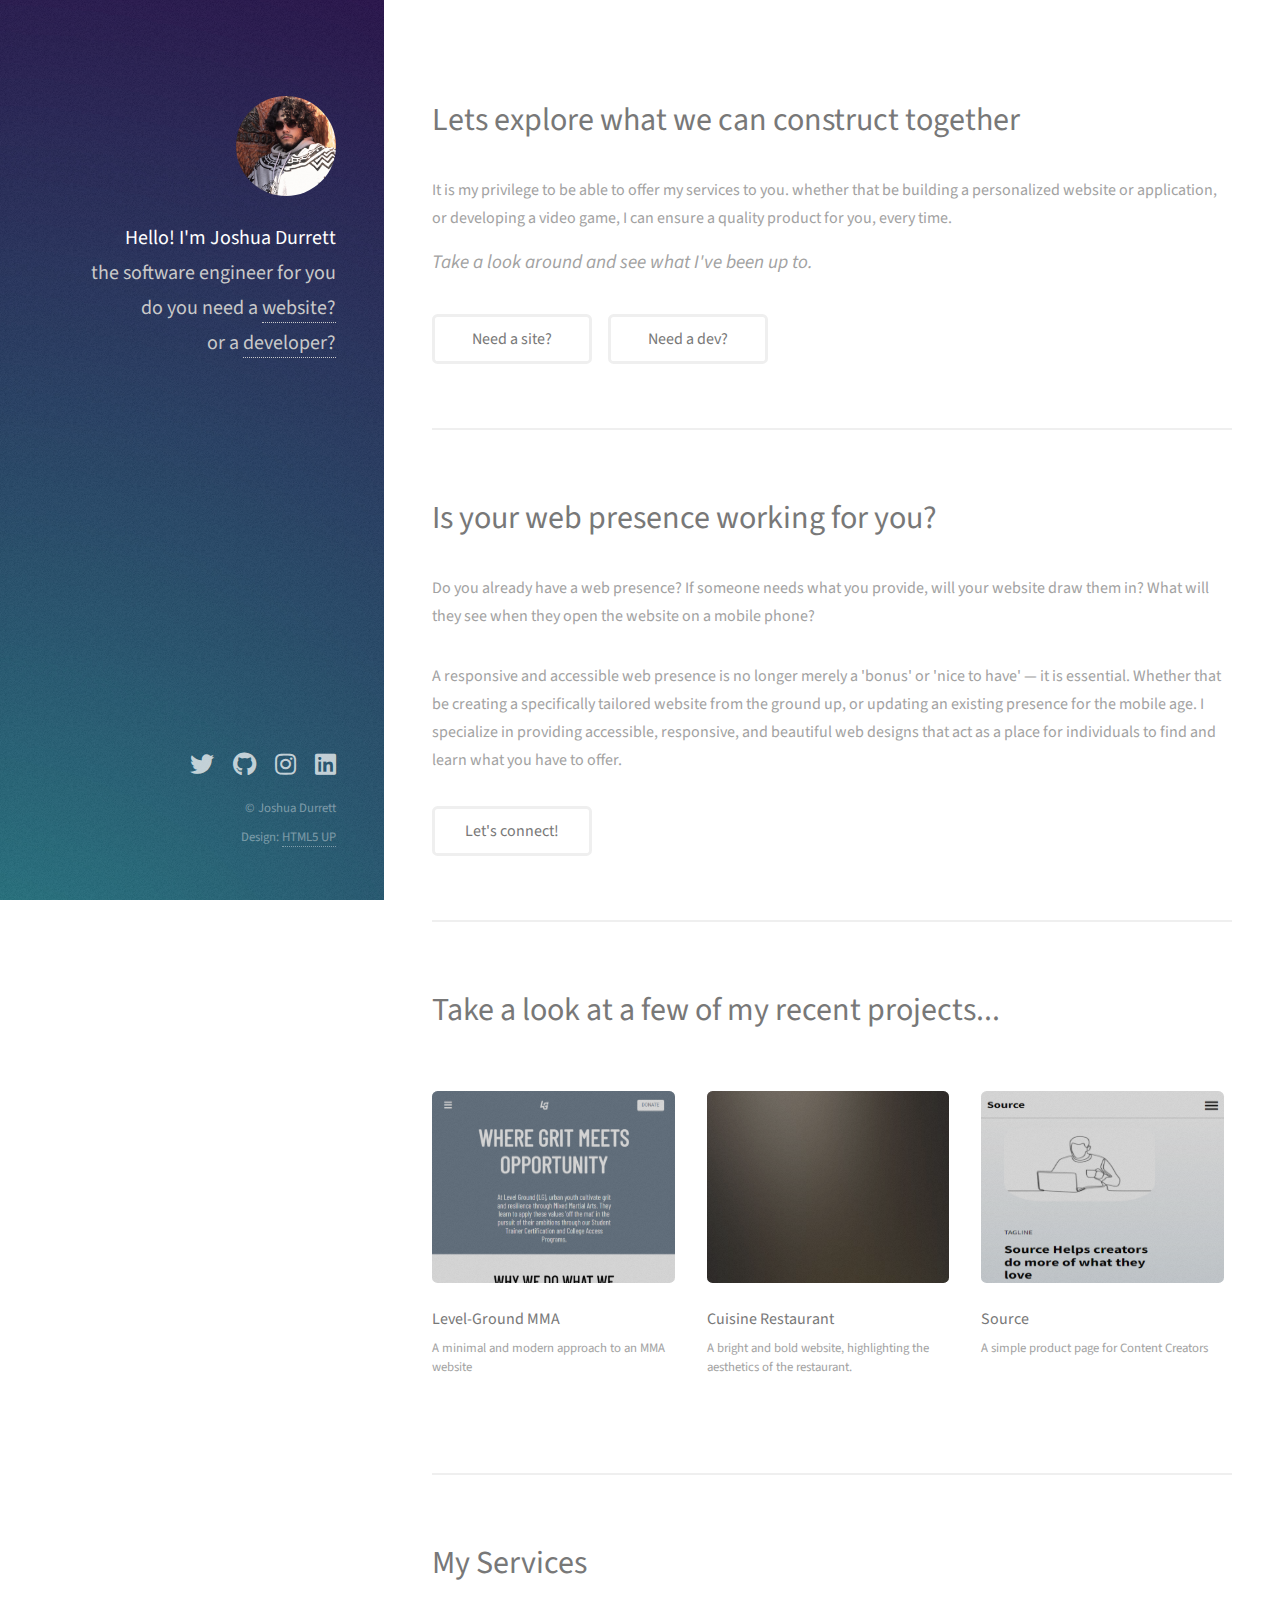
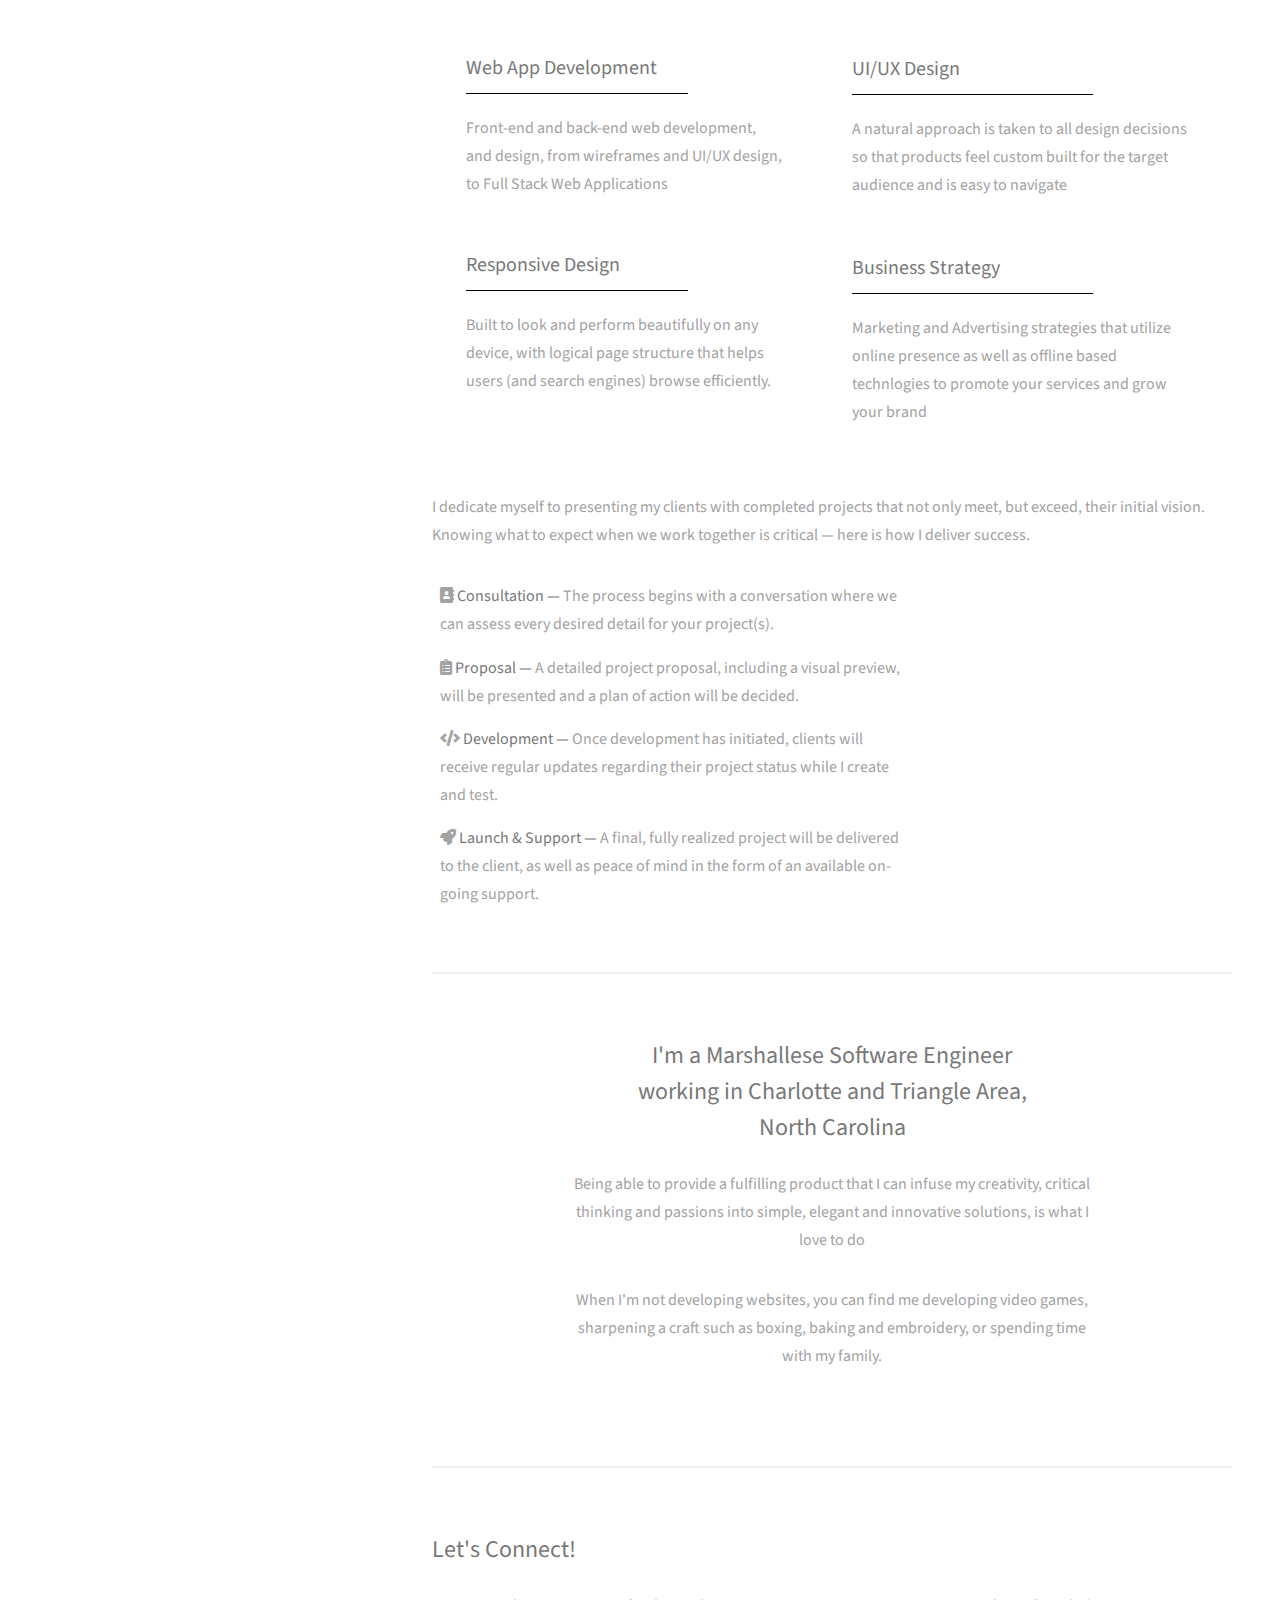
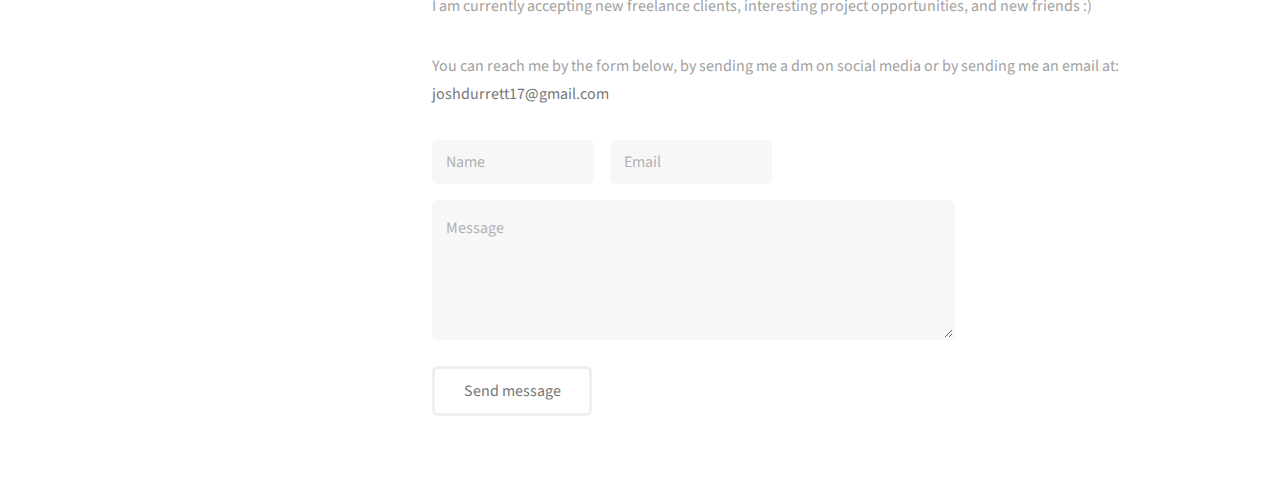
==== commit 29a64e45: "Update index.html" ====
--- a/index.html
+++ b/index.html
@@ -78,7 +78,7 @@
 								<p>A bright and bold website, highlighting the aesthetics of the restaurant.</p>
 							</article>
 							<article class="col-6 col-12-xsmall work-item">
-								<a href="#three" class="image fit thumb"><img src="images/thumbs/03.png" alt="" /></a>
+								<a href="https://source-content-creators.netlify.app/" class="image fit thumb"><img src="images/thumbs/03.png" alt="" /></a>
 								<h3>Source</h3>
 								<p>A simple product page for Content Creators</p>
 							</article>
@@ -134,7 +134,7 @@
 
 					<section class="about">
 						
-						<h2 class="aboutH2">I'm a Marshallese Software Engineer based in Charlotte, NC</h2>
+						<h2 class="aboutH2">I'm a Marshallese Software Engineer working in Charlotte and Triangle Area, North Carolina</h2>
 						
 						<p>Being able to provide a fulfilling product that I can infuse my creativity, critical thinking and passions into
 							simple, elegant and innovative solutions, is what I love to do
--- a/assets/css/main.css
+++ b/assets/css/main.css
@@ -3178,6 +3178,9 @@
 				width: 100%;
 				display: block;
 			}
+			#header > *{
+				width: 100%;
+			}
 
 				#header h1 {
 					font-size: 1.75em;
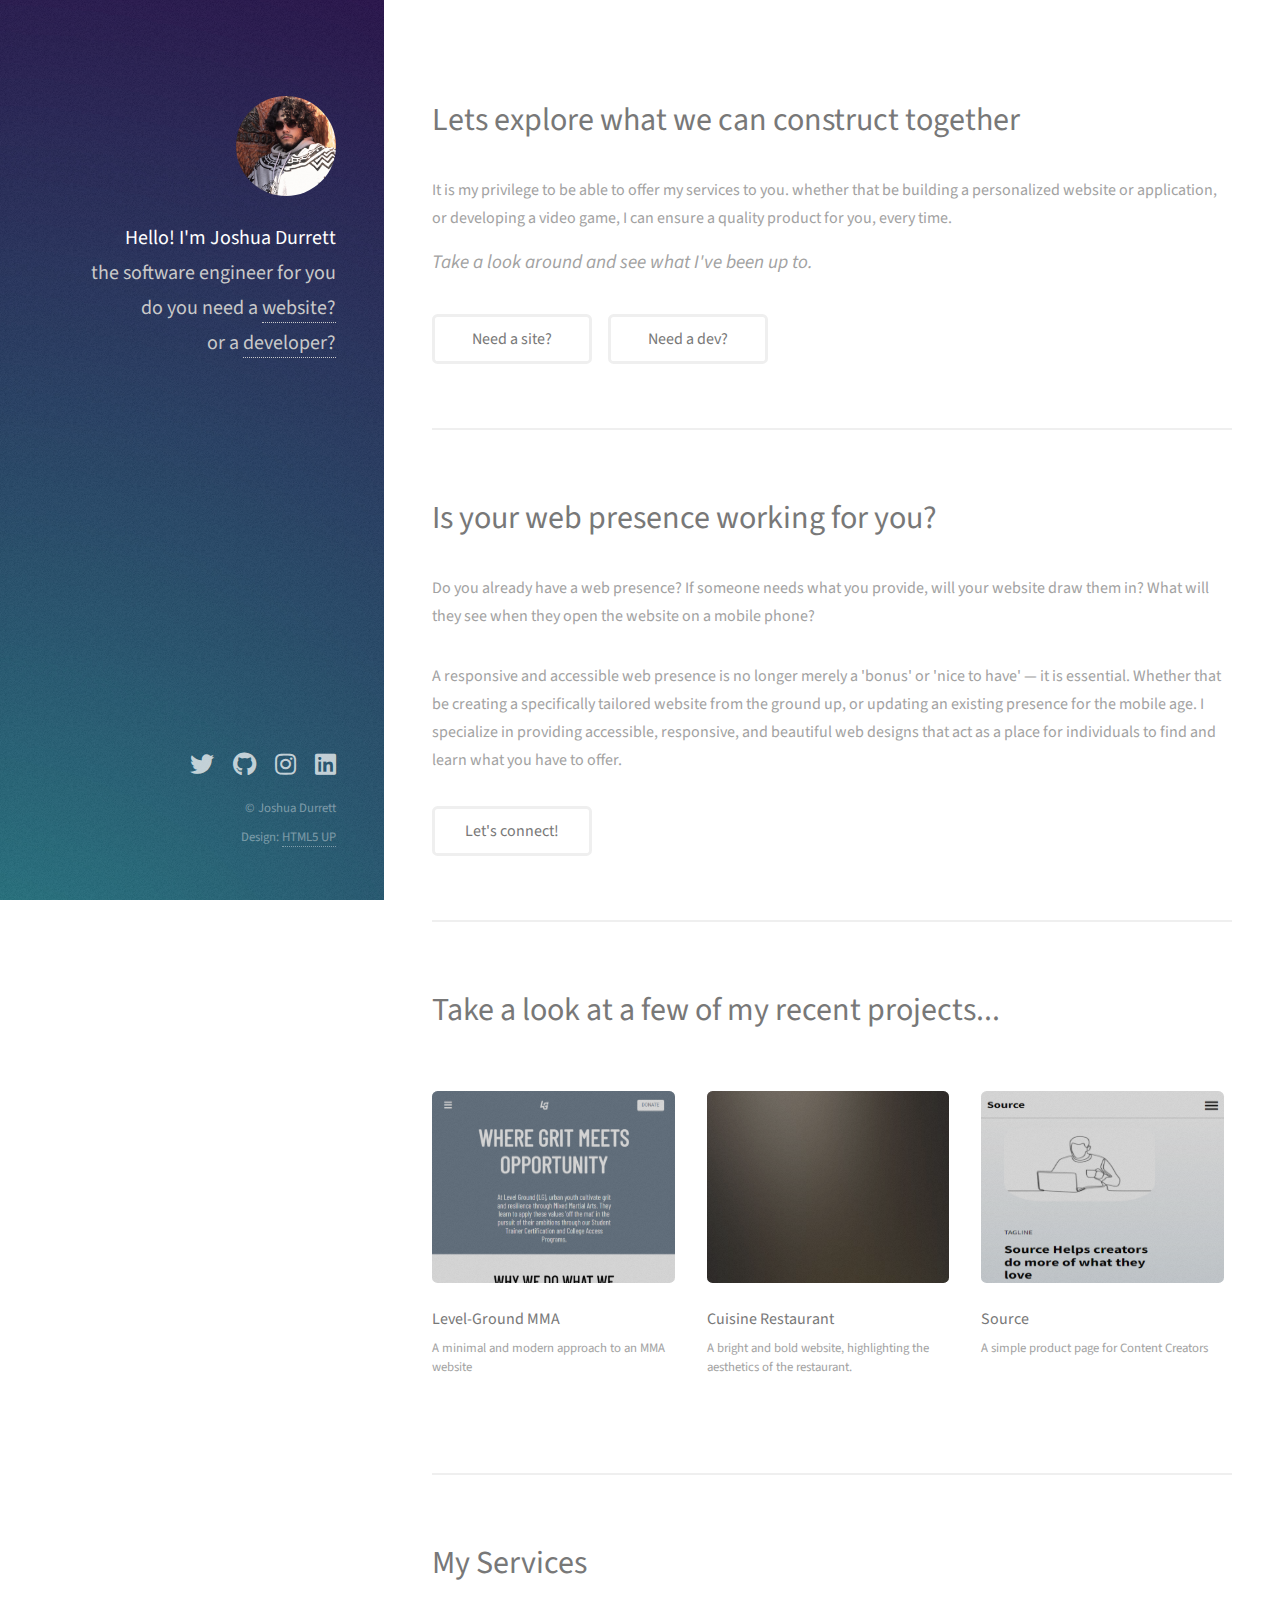
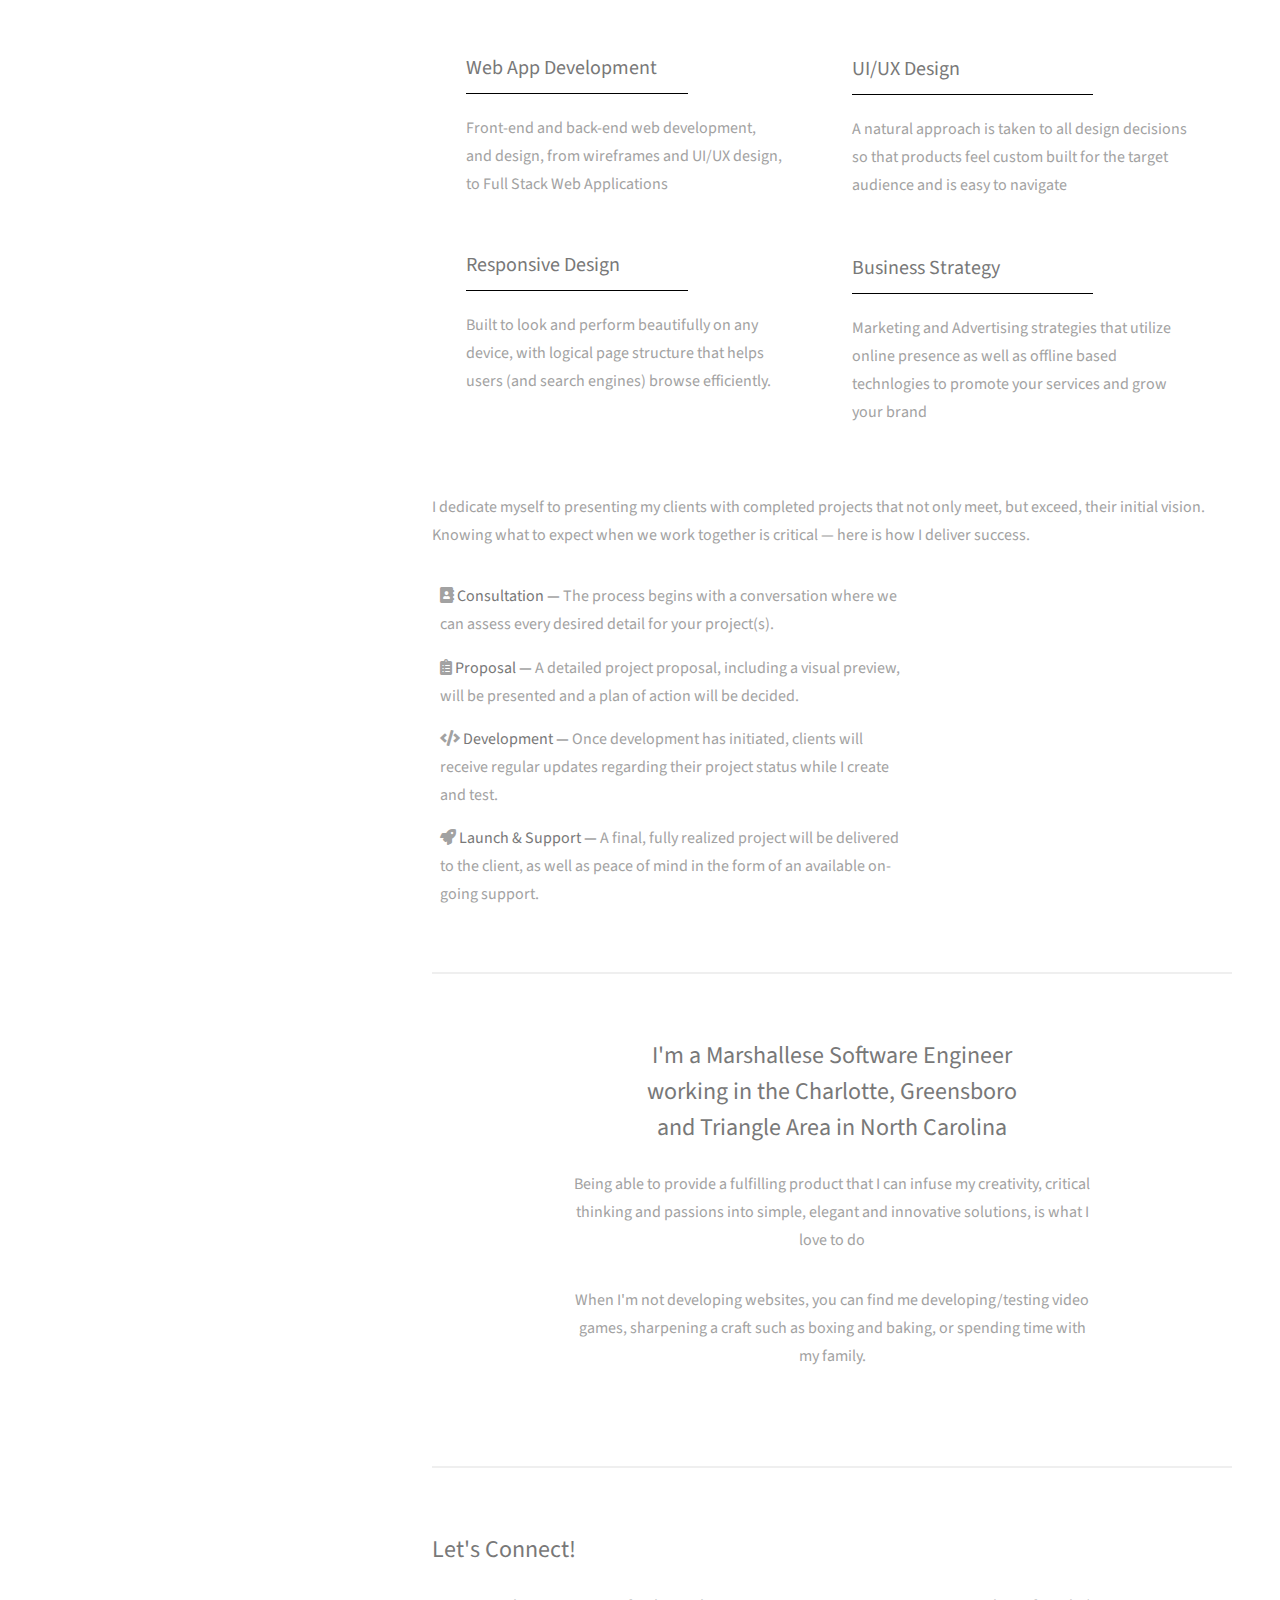
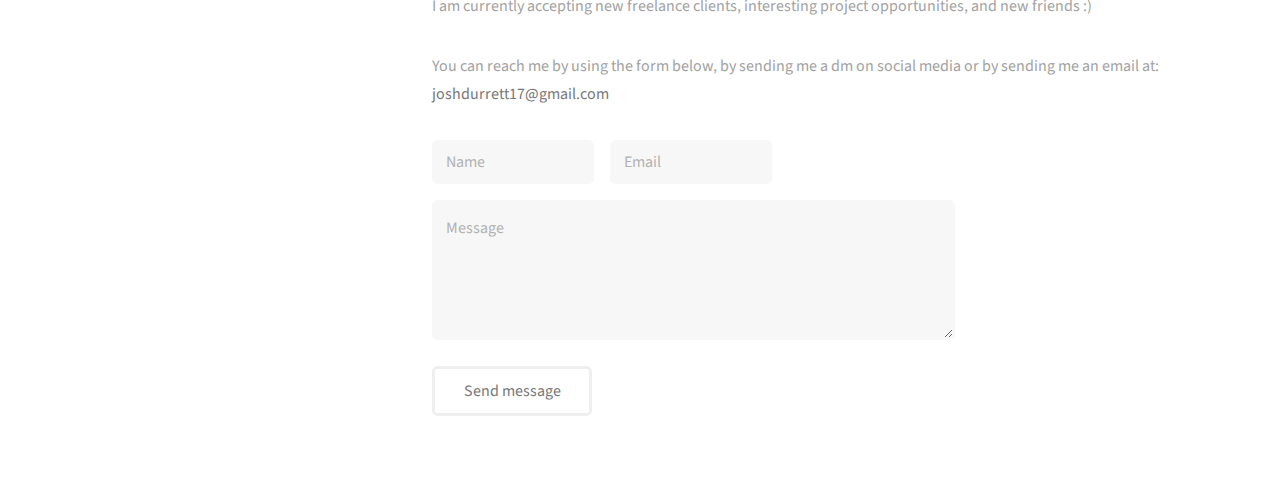
==== commit 0408d188: "Update index.html" ====
--- a/index.html
+++ b/index.html
@@ -134,13 +134,13 @@
 
 					<section class="about">
 						
-						<h2 class="aboutH2">I'm a Marshallese Software Engineer working in Charlotte and Triangle Area, North Carolina</h2>
+						<h2 class="aboutH2"><strong>I'm a Marshallese Software Engineer working in the Charlotte, Greensboro and Triangle Area in North Carolina</strong></h2>
 						
 						<p>Being able to provide a fulfilling product that I can infuse my creativity, critical thinking and passions into
 							simple, elegant and innovative solutions, is what I love to do
 						</p>
 						<p>
-							When I'm not developing websites, you can find me developing video games, sharpening a craft such as boxing, baking and embroidery,
+							When I'm not developing websites, you can find me developing/testing video games, sharpening a craft such as boxing and baking,
 							or spending time with my family.
 						</p>
 					</section>
@@ -168,7 +168,7 @@
 						<p>I am currently accepting new freelance clients, interesting project opportunities, and new friends :)
 						</p>
 						<p>
-							You can reach me by the form below, by sending me a dm on social media or by sending me an email at:</br ><strong>joshdurrett17@gmail.com</strong></p>
+							You can reach me by using the form below, by sending me a dm on social media or by sending me an email at:</br ><strong>joshdurrett17@gmail.com</strong></p>
 						</p>
 						<div class="row">
 							<div class="col-8 col-12-small">
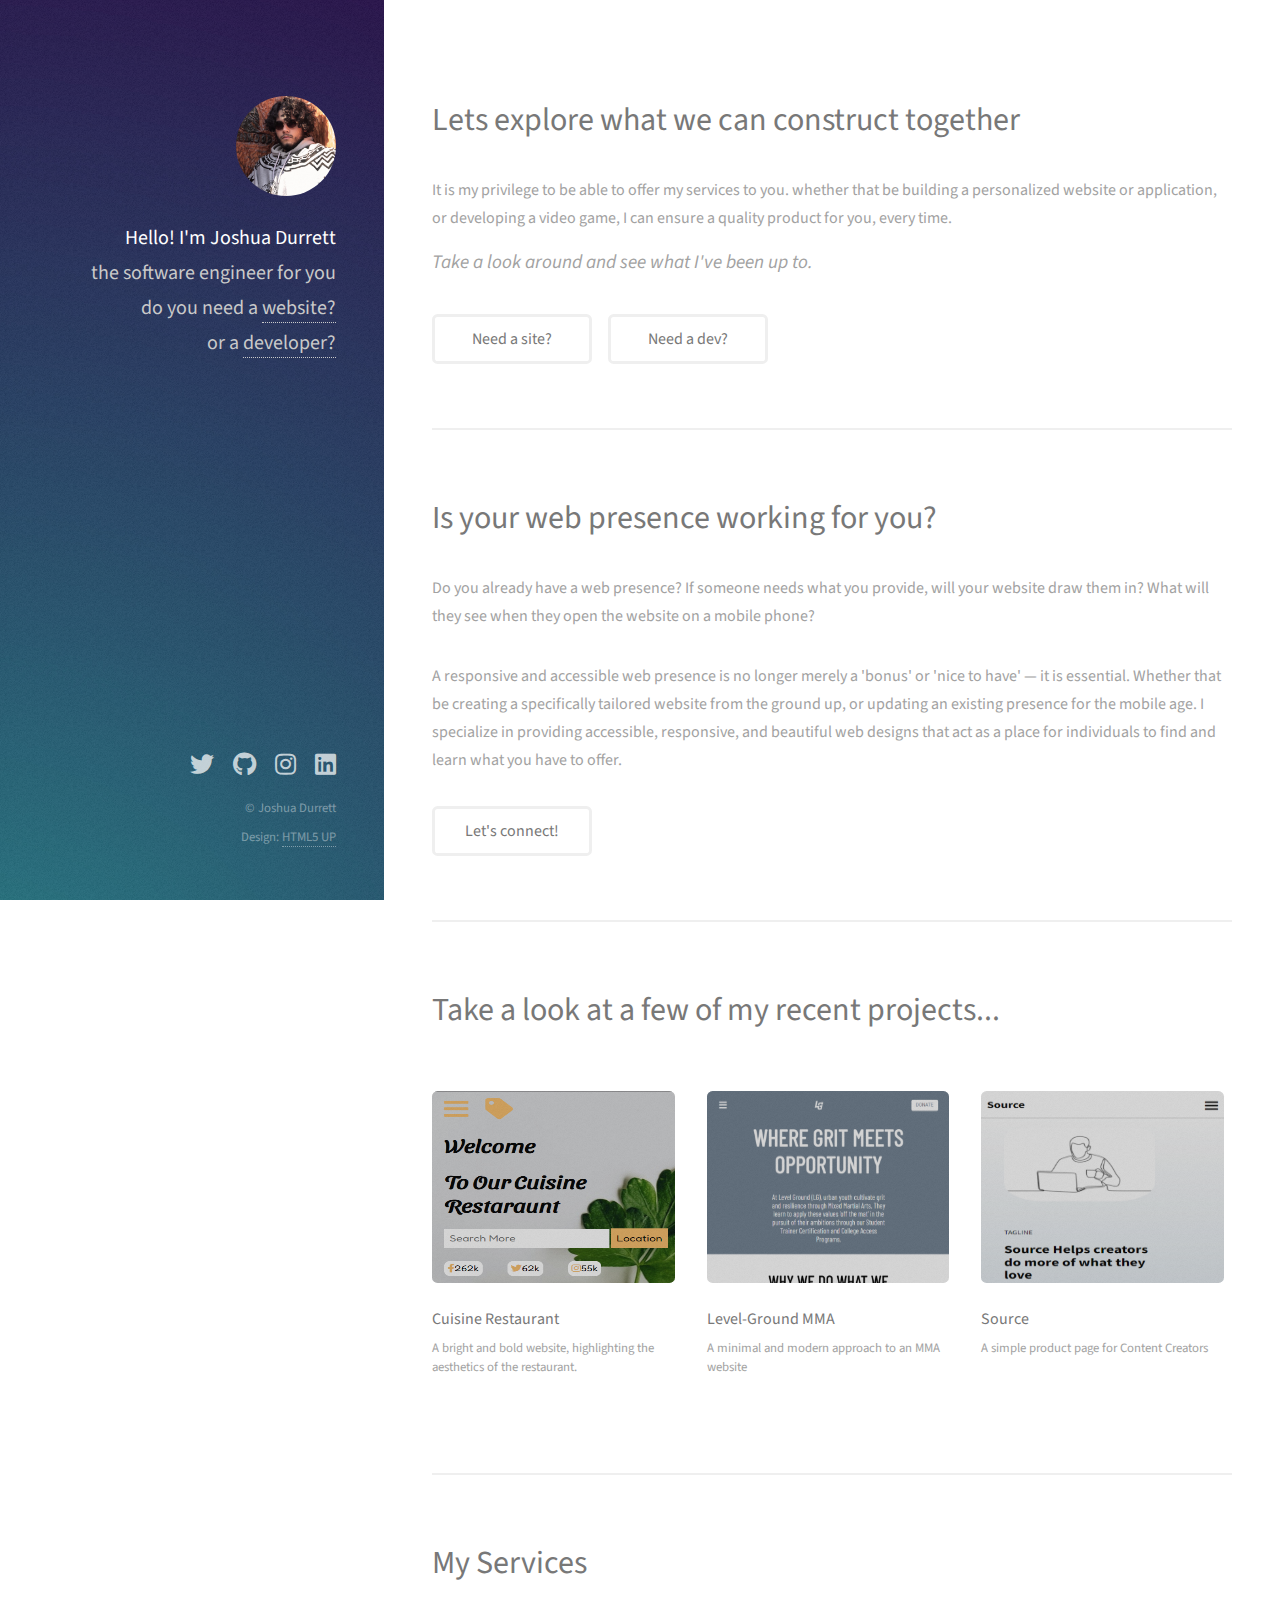
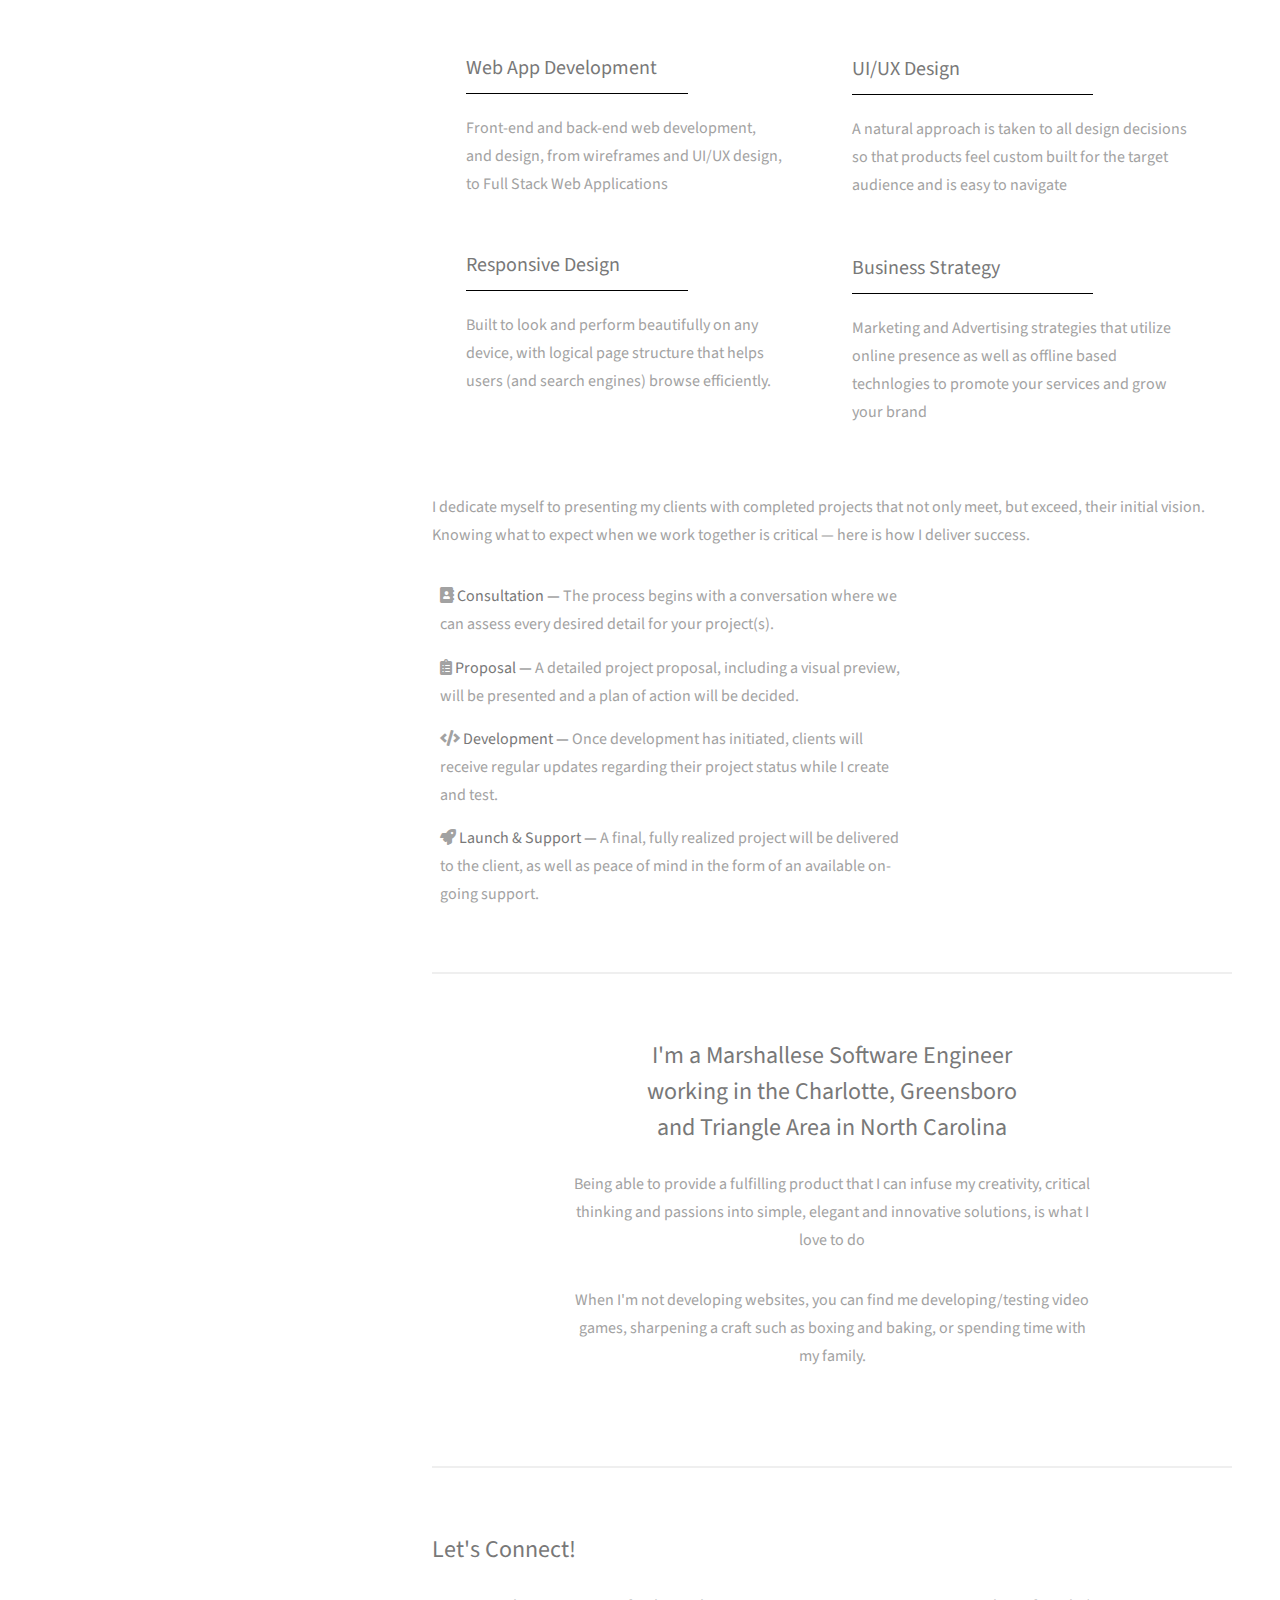
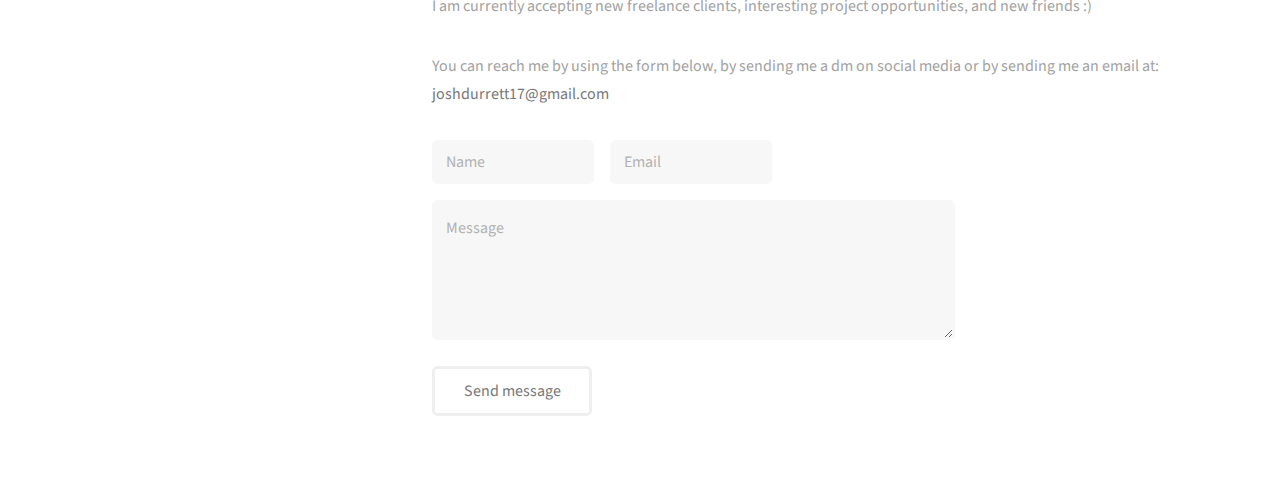
==== commit 4e4054aa: "Update index.html" ====
--- a/index.html
+++ b/index.html
@@ -67,16 +67,18 @@
 							<h2>Take a look at a few of my recent projects...</h2>
 						</header>
 						<div class="row">
+							<article class="col-6 col-12-xsmall work-item">
+								<a href="https://cuisineeats.netlify.app/#" class="image fit thumb"><img src="images/thumbs/02.png" alt="" /></a>
+								<h3>Cuisine Restaurant</h3>
+								<p>A bright and bold website, highlighting the aesthetics of the restaurant.</p>
+							</article>
+							
 							<article class="col-6 col-12-xsmall work-item"> <!-- line 2122 css -->
 								<a href="https://mmalevelground.netlify.app/" class="image fit thumb"><img src="images/thumbs/01.png" alt="" /></a>
 								<h3>Level-Ground MMA</h3>
 								<p>A minimal and modern approach to an MMA website</p>
 							</article>
-							<article class="col-6 col-12-xsmall work-item">
-								<a href="#three" class="image fit thumb"><img src="images/thumbs/02.jpg" alt="" /></a>
-								<h3>Cuisine Restaurant</h3>
-								<p>A bright and bold website, highlighting the aesthetics of the restaurant.</p>
-							</article>
+							
 							<article class="col-6 col-12-xsmall work-item">
 								<a href="https://source-content-creators.netlify.app/" class="image fit thumb"><img src="images/thumbs/03.png" alt="" /></a>
 								<h3>Source</h3>
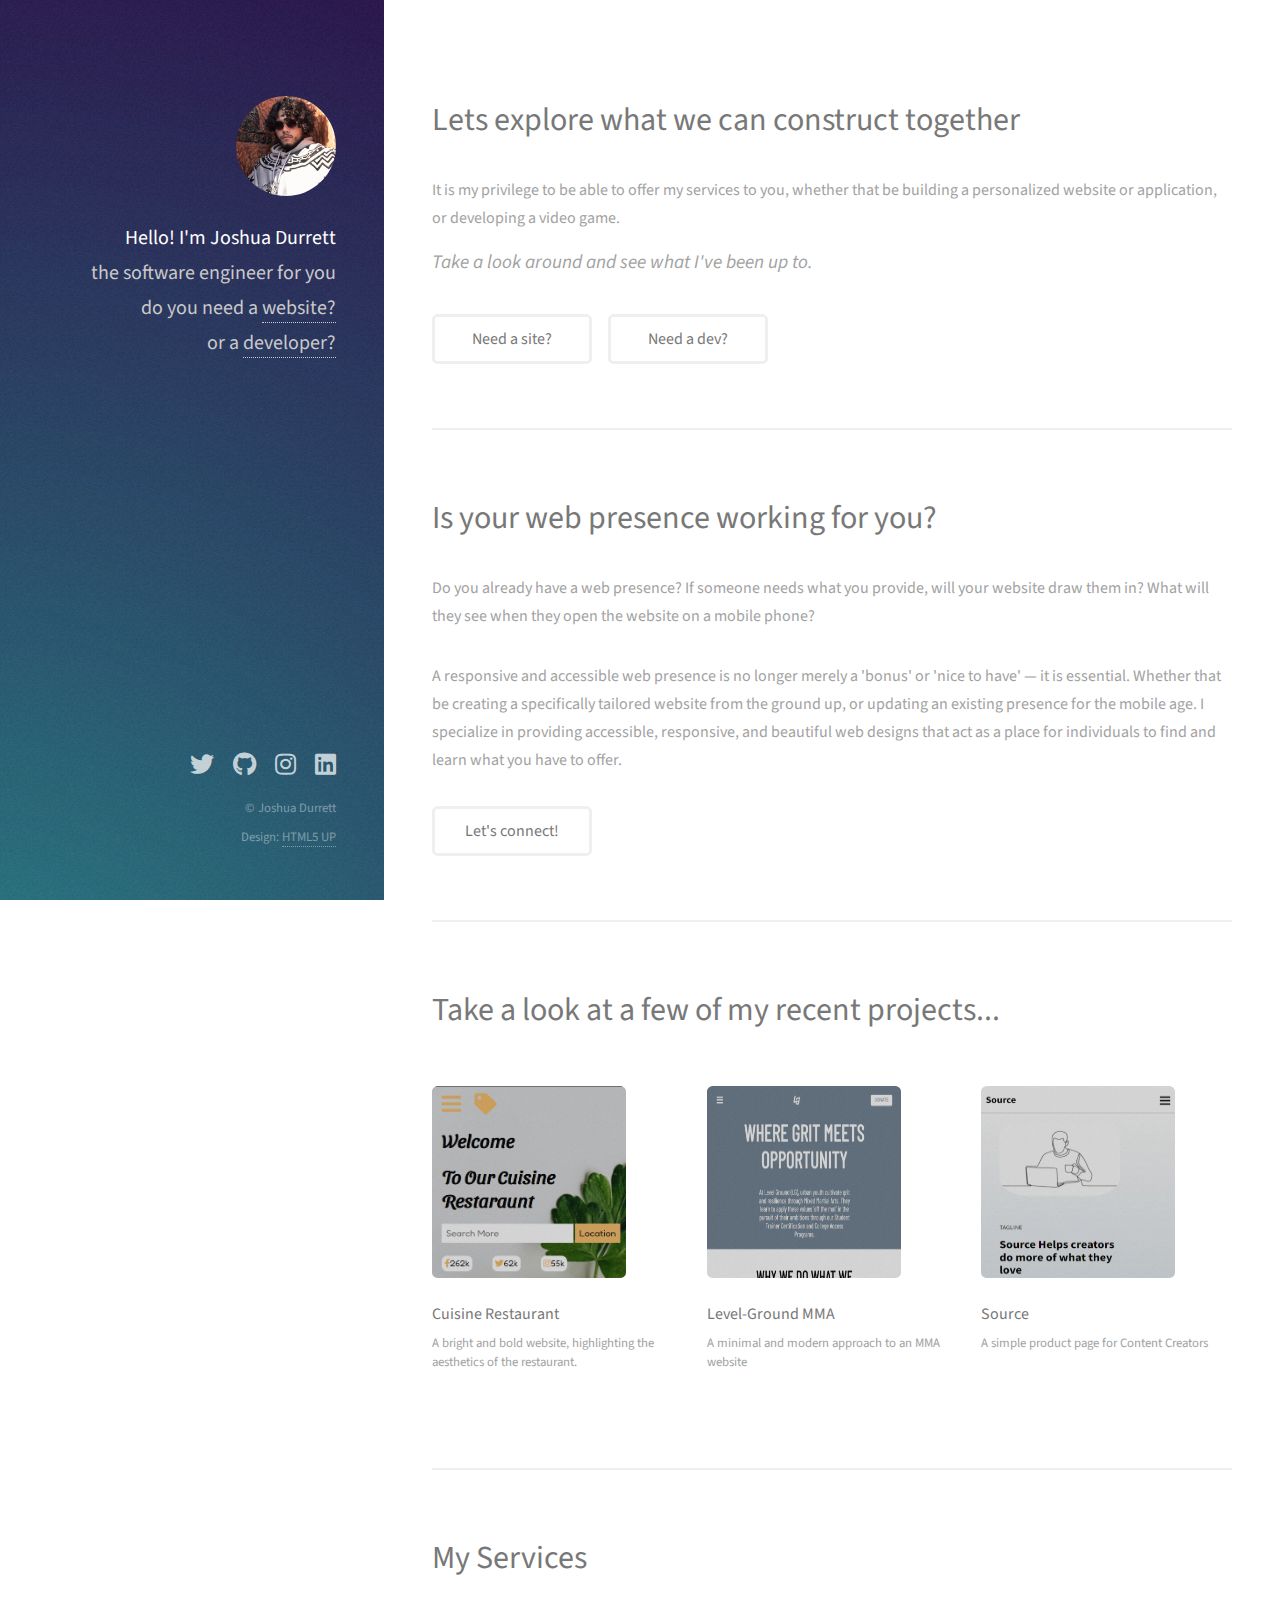
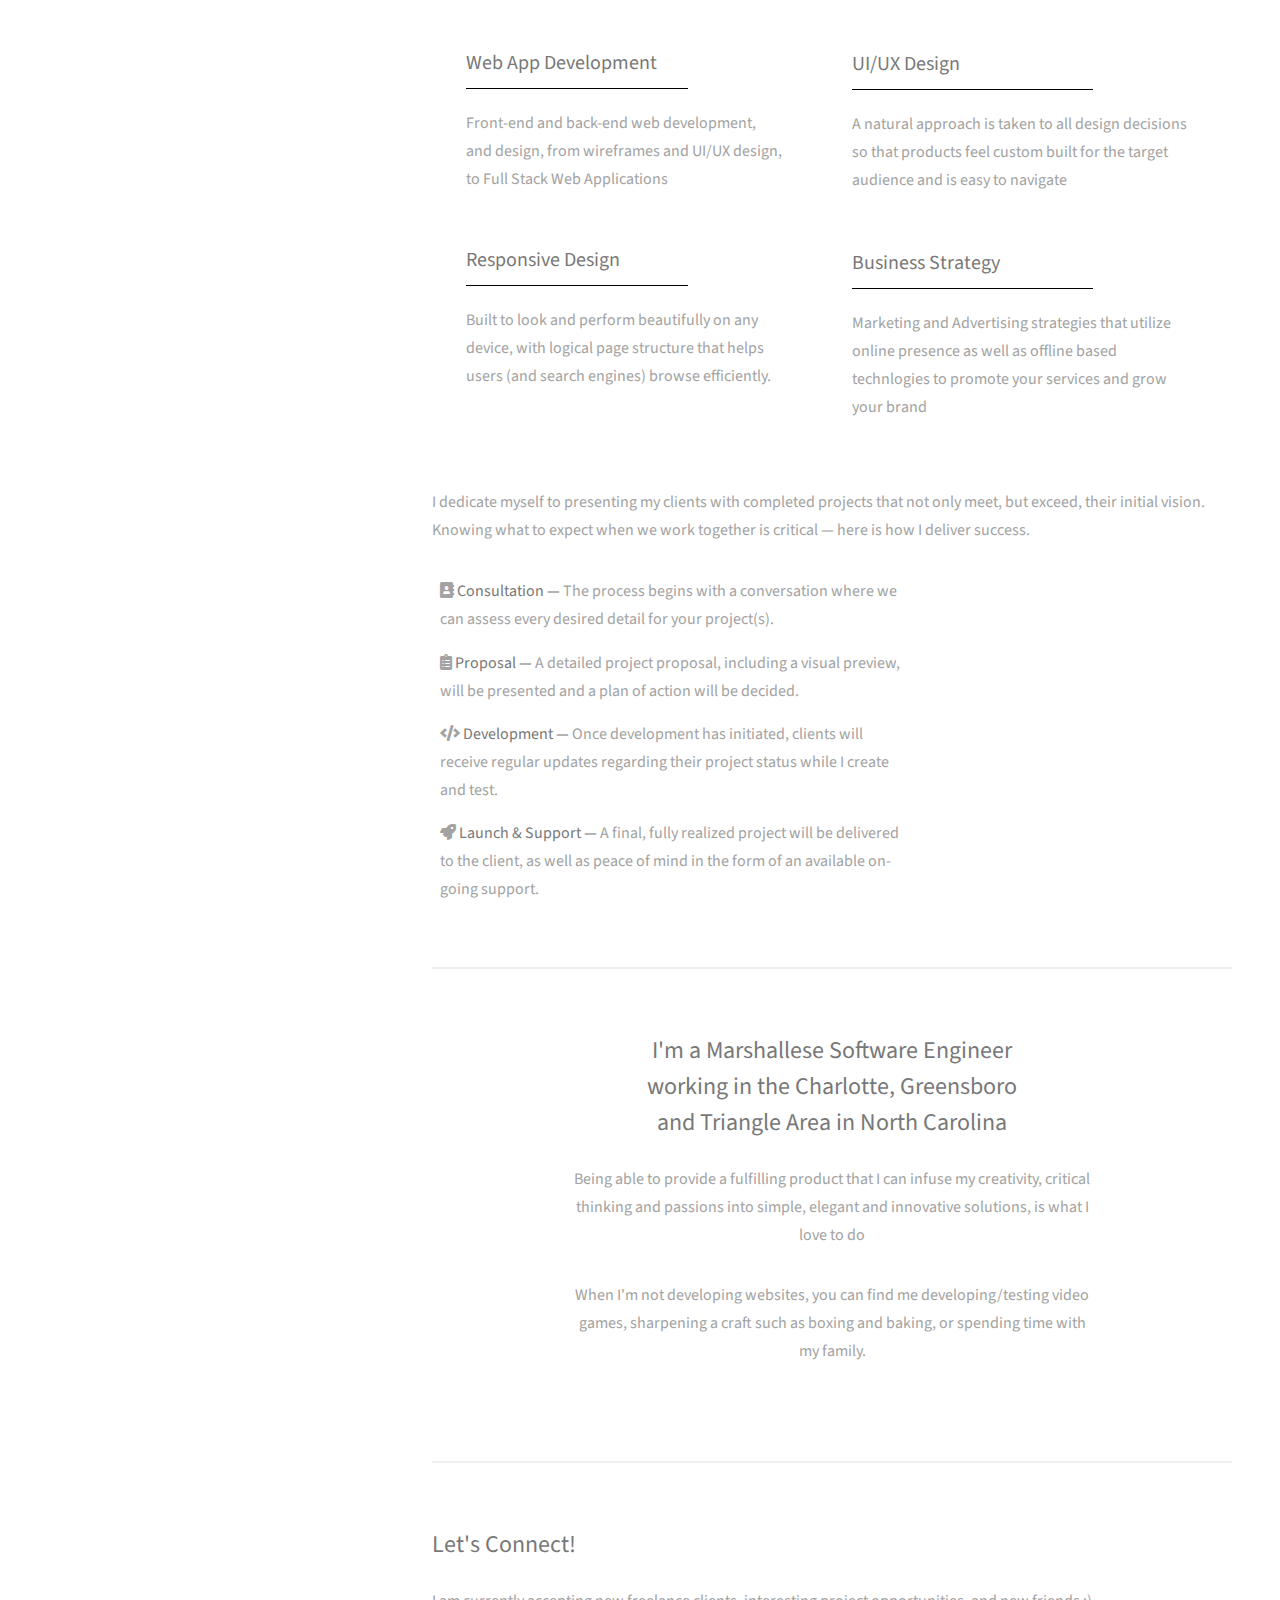
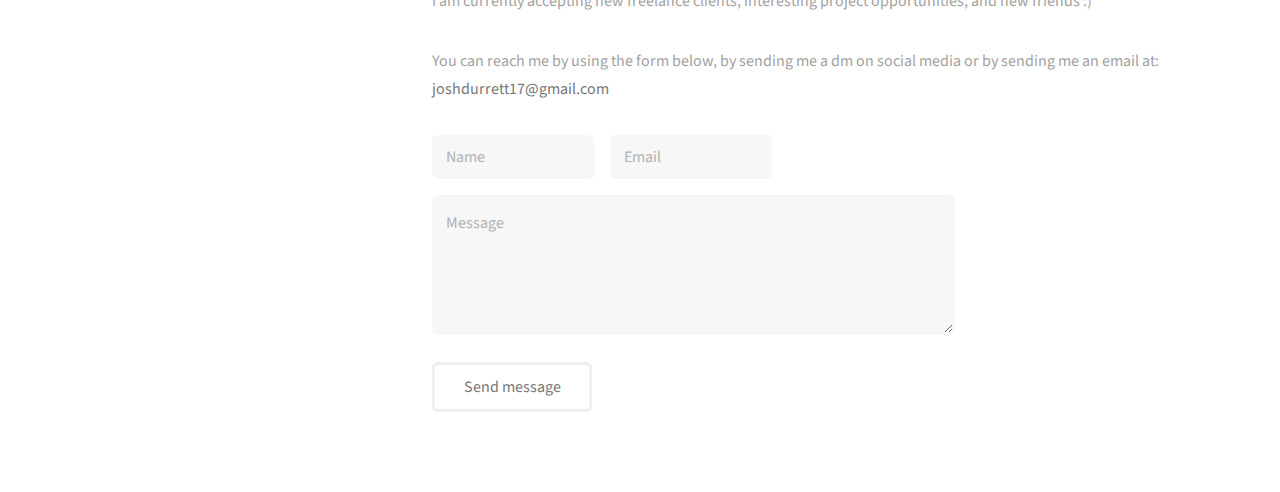
==== commit 7f11893c: "Update index.html" ====
--- a/index.html
+++ b/index.html
@@ -31,8 +31,8 @@
 						<header class="major">
 							<h2>Lets explore what we can construct together</h2>
 						</header>
-						<p id="middlep">It is my privilege to be able to offer my services to you. whether that be building a personalized website or application, or developing a video game, 
-							I can ensure a quality product for you, every time.</p>
+						<p id="middlep">It is my privilege to be able to offer my services to you, whether that be building a personalized website 
+							or application, or developing a video game.</p>
 							<p id="italian">Take a look around and see what I've been up to.</p>
 						
 						<ul class="actions mainButtons">
--- a/assets/css/main.css
+++ b/assets/css/main.css
@@ -2208,7 +2208,7 @@
 		.image.fit {
 			display: block;
 			margin: 0 0 2em 0;
-			width: 100%;
+			width: 80%;
 		}
 
 			.image.fit img {
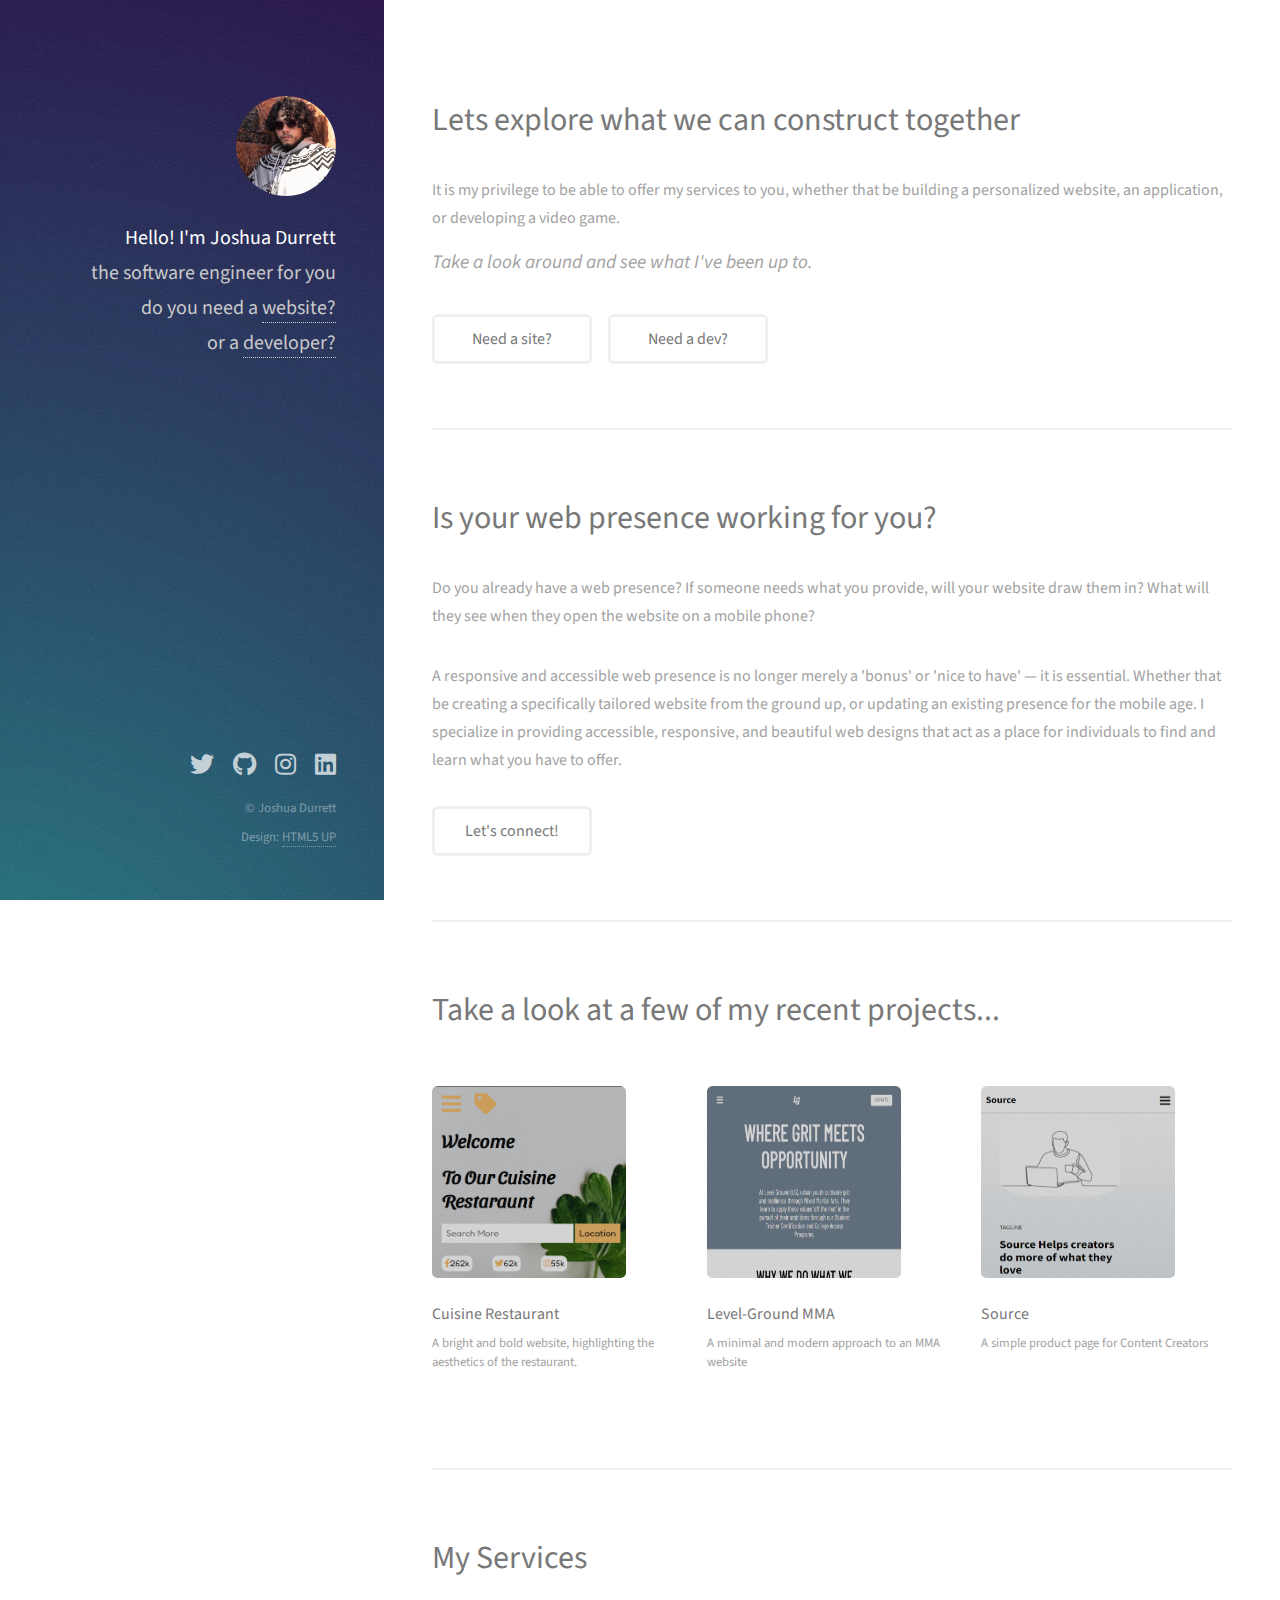
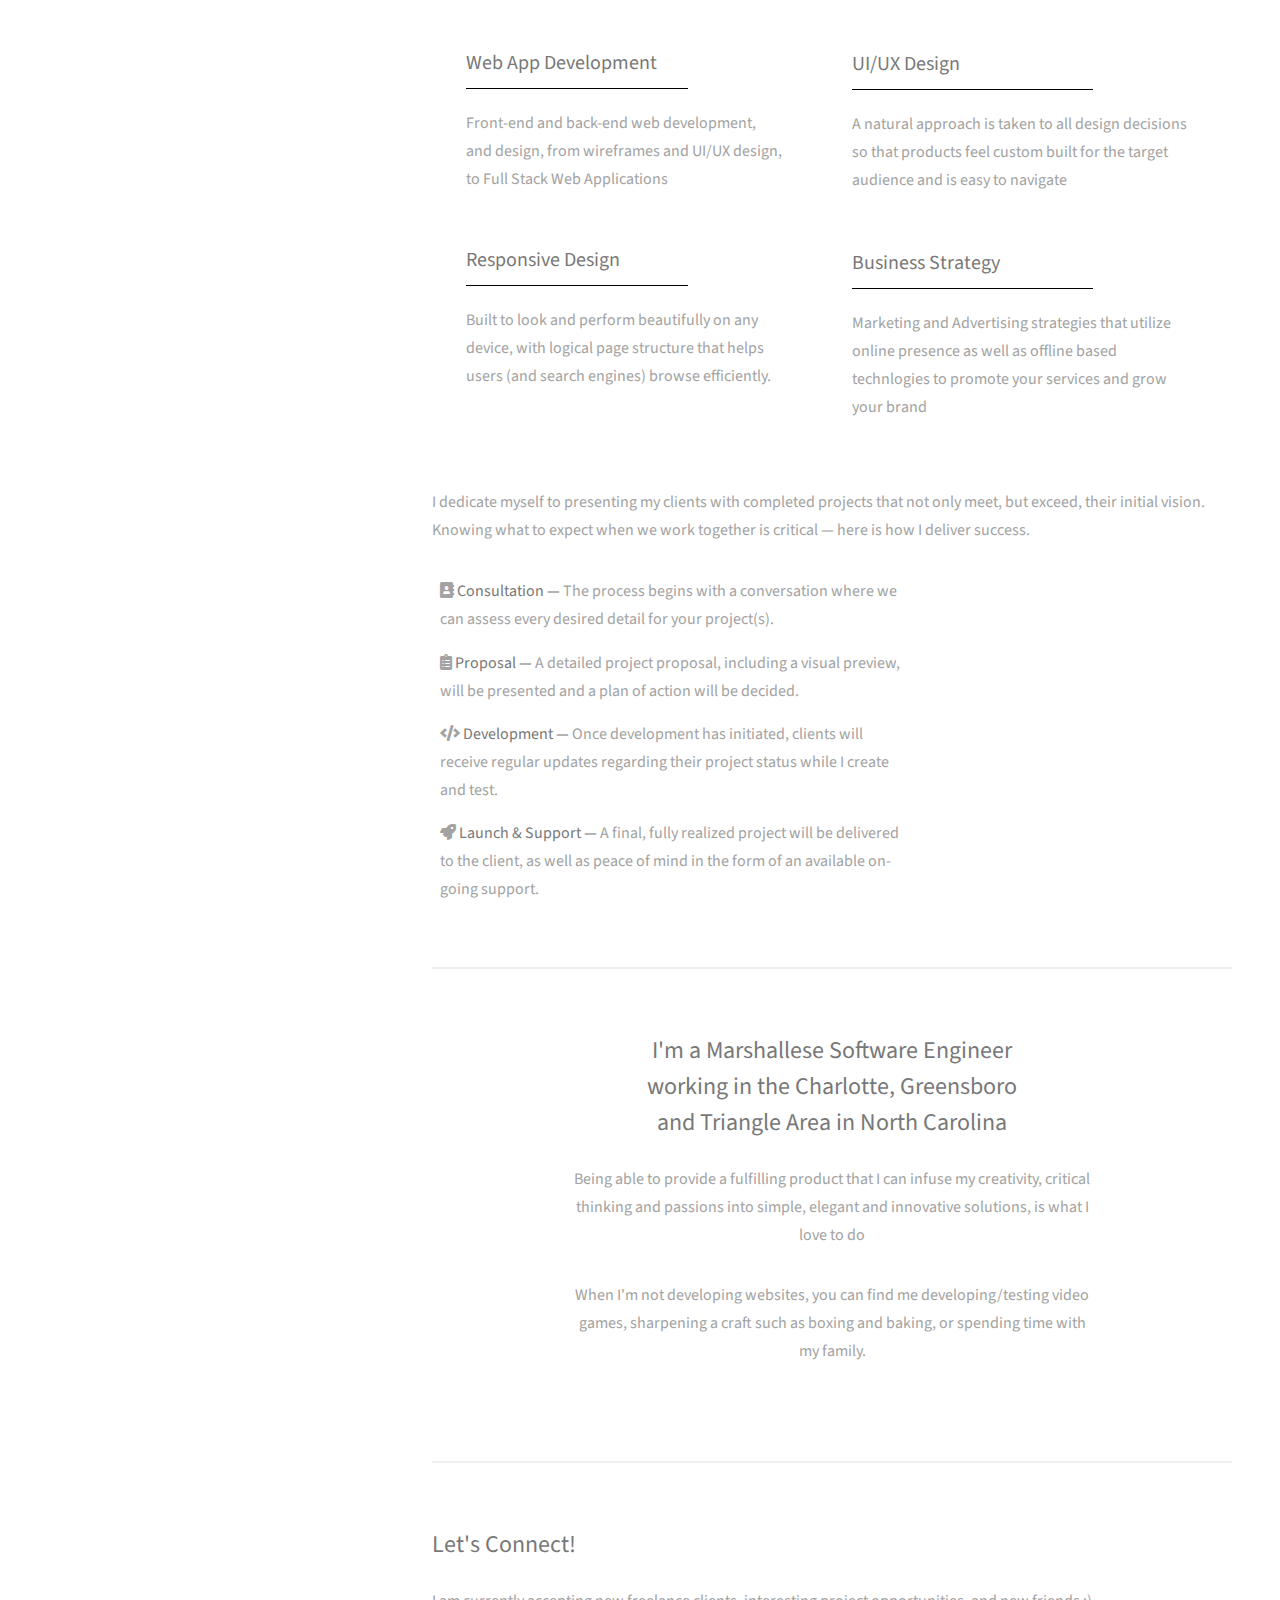
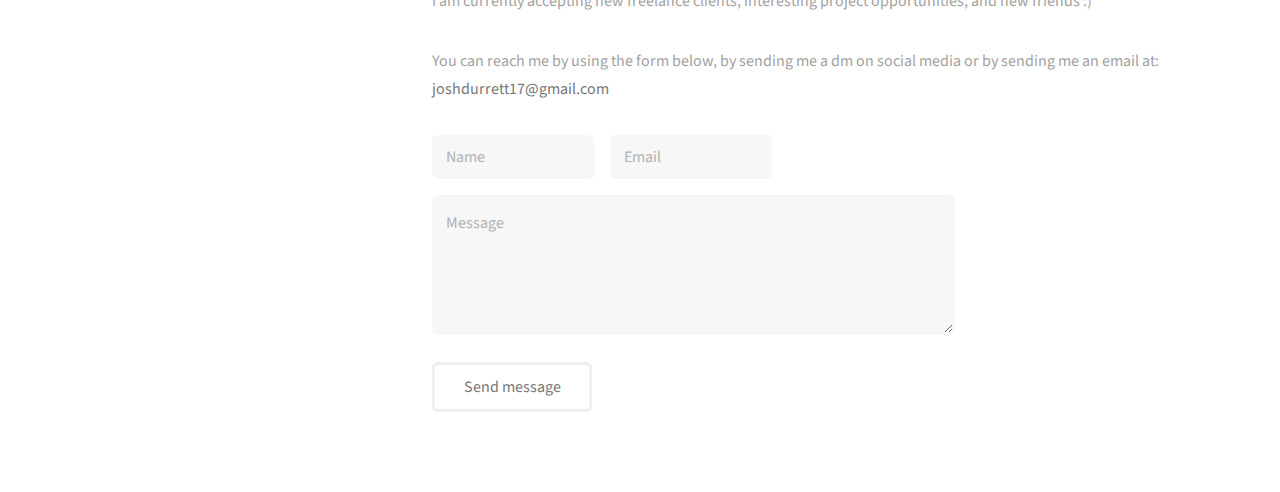
==== commit 03606860: "Update index.html" ====
--- a/index.html
+++ b/index.html
@@ -31,8 +31,8 @@
 						<header class="major">
 							<h2>Lets explore what we can construct together</h2>
 						</header>
-						<p id="middlep">It is my privilege to be able to offer my services to you, whether that be building a personalized website 
-							or application, or developing a video game.</p>
+						<p id="middlep">It is my privilege to be able to offer my services to you, whether that be building a personalized website,
+							an application, or developing a video game.</p>
 							<p id="italian">Take a look around and see what I've been up to.</p>
 						
 						<ul class="actions mainButtons">
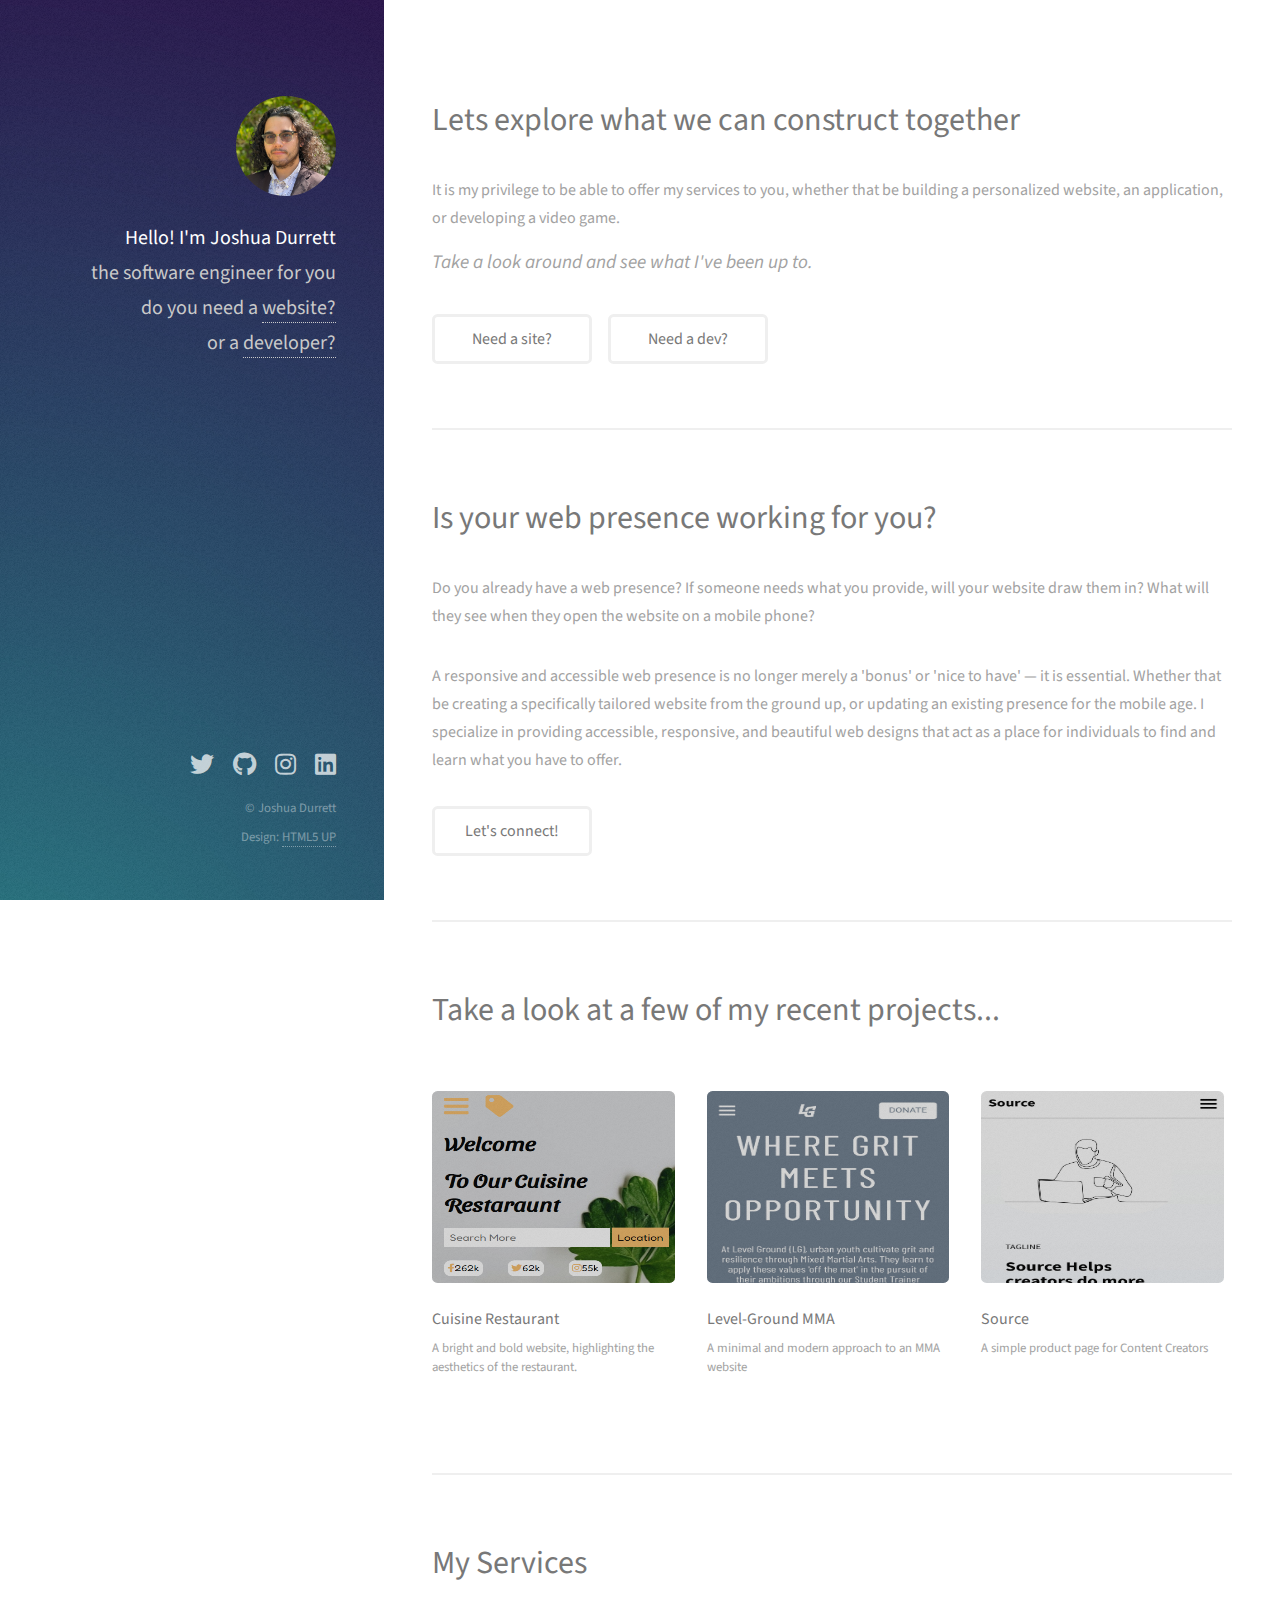
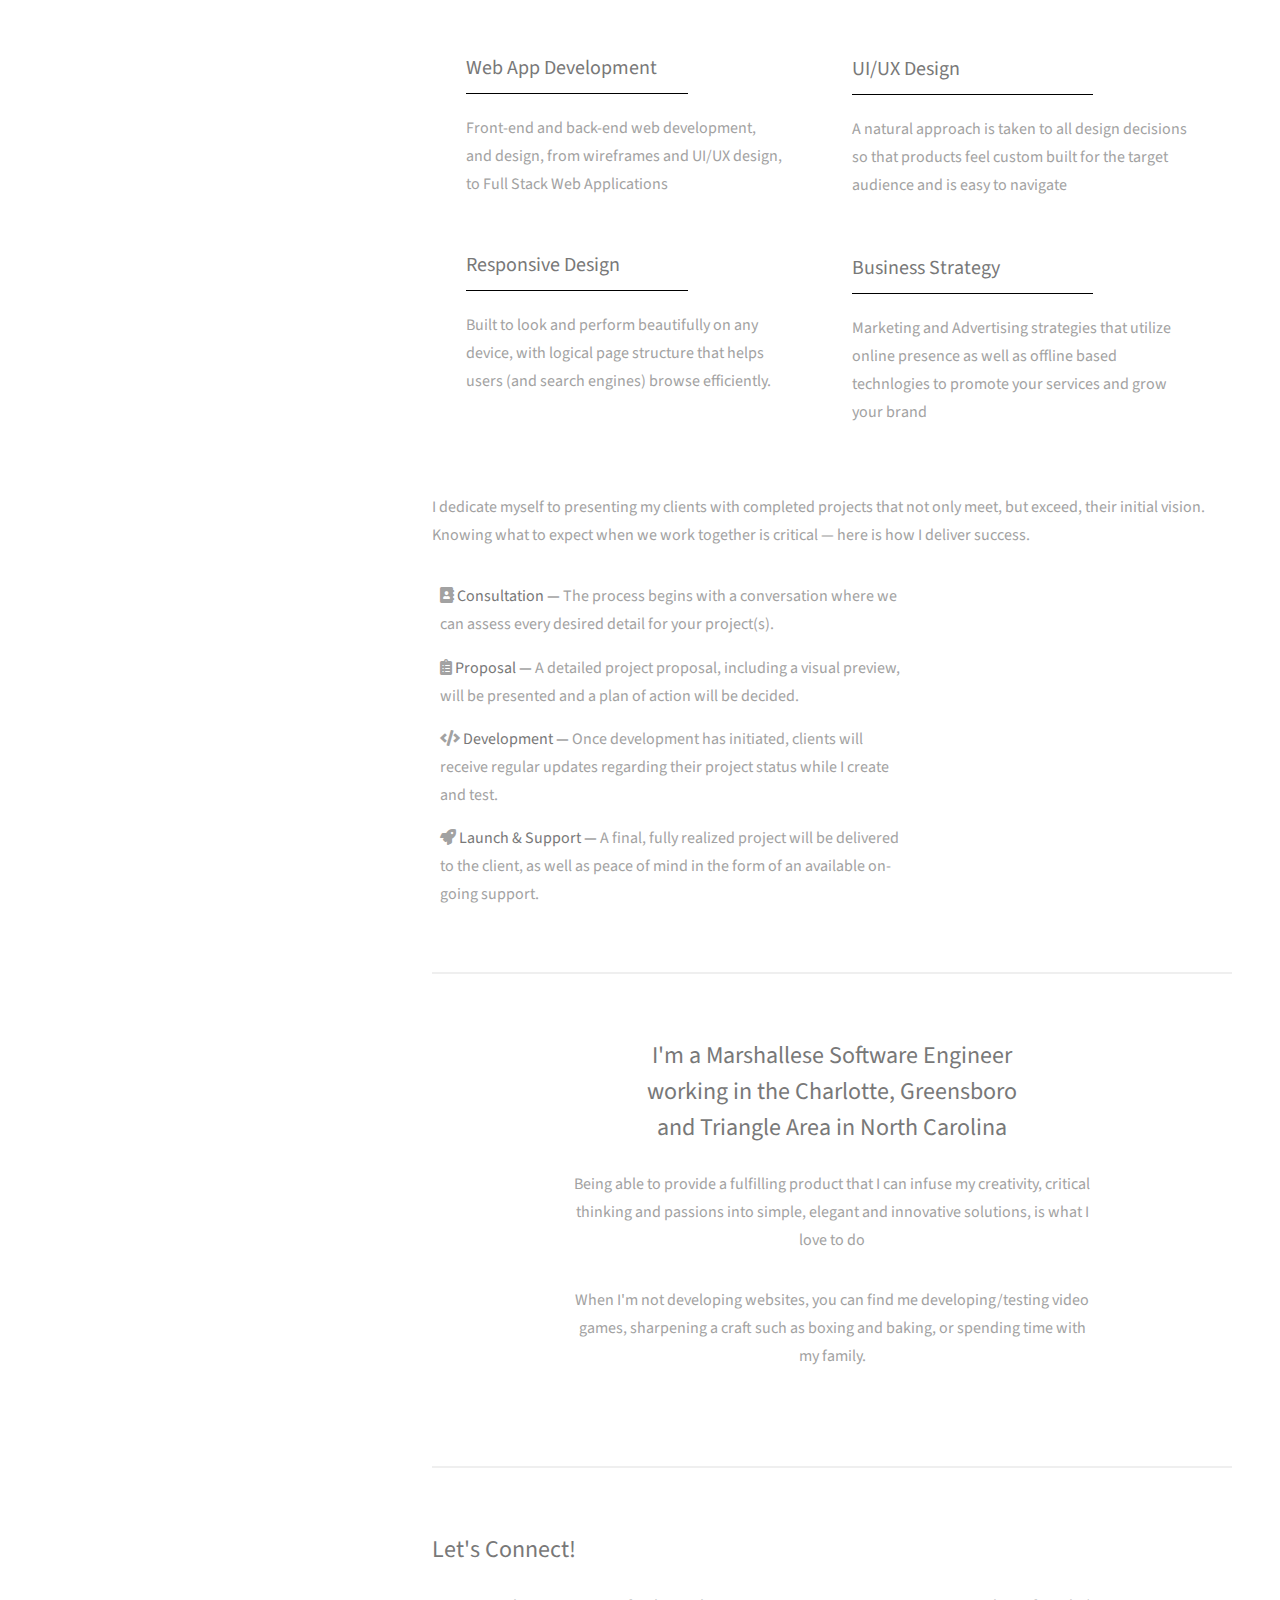
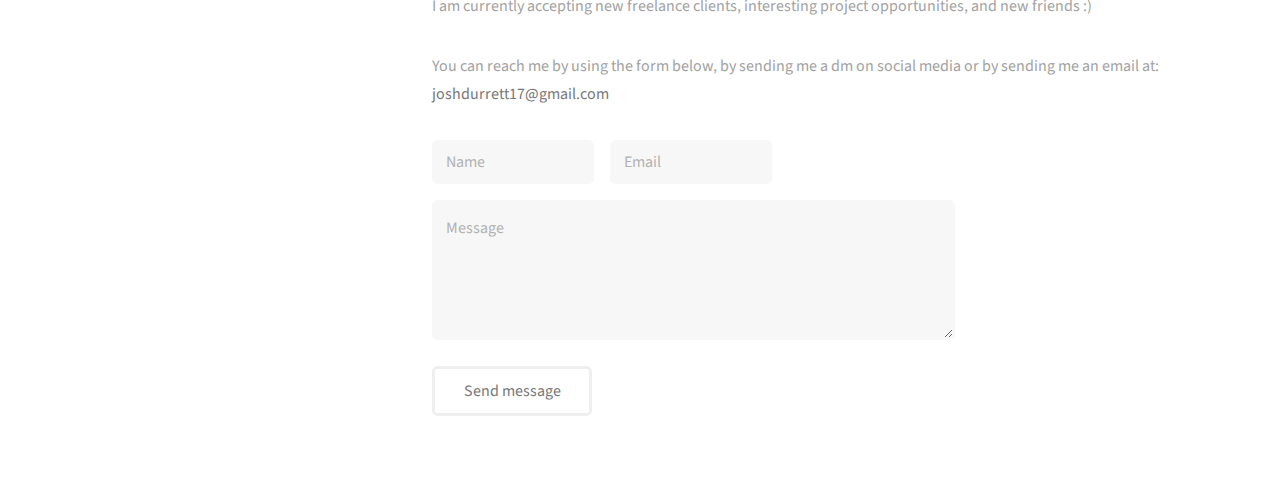
==== commit 020b5752: "made changes to html and css" ====
--- a/index.html
+++ b/index.html
@@ -16,7 +16,7 @@
 		<!-- Header -->
 			<header id="header">
 				<div class="inner">
-					<a href="index.html" class="image avatar"><img src="images/avatar.jpg" alt="" /></a>
+					<a href="index.html" class="image avatar"><img src="images/avatar.png" alt="" /></a>
 					<h1><strong>Hello! I'm Joshua Durrett</strong><h1> the software
 					engineer for you<h1/><h1>
 					do you need a <a href="#start">website?</a><br /></h1><h1> or a <a href="dev.html/#start">developer?</a></h1></h1>
@@ -185,334 +185,8 @@
 									</ul>
 								</form>
 							</div>
-							<!-- <div class="col-4 col-12-small">
-								<ul class="labeled-icons">
-									<li>
-										<h3 class="icon solid fa-envelope"><span class="label">Email</span></h3>
-										<a href="#">joshdurrett17@gmail.com</a>
-									</li>
-								</ul>
-							</div> -->
 						</div>
 					</section>
-
-				<!-- Four -->
-				<!--
-					<section id="four">
-						<h2>Elements</h2>
-
-						<section>
-							<h4>Text</h4>
-							<p>This is <b>bold</b> and this is <strong>strong</strong>. This is <i>italic</i> and this is <em>emphasized</em>.
-							This is <sup>superscript</sup> text and this is <sub>subscript</sub> text.
-							This is <u>underlined</u> and this is code: <code>for (;;) { ... }</code>. Finally, <a href="#">this is a link</a>.</p>
-							<hr />
-							<header>
-								<h4>Heading with a Subtitle</h4>
-								<p>Lorem ipsum dolor sit amet nullam id egestas urna aliquam</p>
-							</header>
-							<p>Nunc lacinia ante nunc ac lobortis. Interdum adipiscing gravida odio porttitor sem non mi integer non faucibus ornare mi ut ante amet placerat aliquet. Volutpat eu sed ante lacinia sapien lorem accumsan varius montes viverra nibh in adipiscing blandit tempus accumsan.</p>
-							<header>
-								<h5>Heading with a Subtitle</h5>
-								<p>Lorem ipsum dolor sit amet nullam id egestas urna aliquam</p>
-							</header>
-							<p>Nunc lacinia ante nunc ac lobortis. Interdum adipiscing gravida odio porttitor sem non mi integer non faucibus ornare mi ut ante amet placerat aliquet. Volutpat eu sed ante lacinia sapien lorem accumsan varius montes viverra nibh in adipiscing blandit tempus accumsan.</p>
-							<hr />
-							<h2>Heading Level 2</h2>
-							<h3>Heading Level 3</h3>
-							<h4>Heading Level 4</h4>
-							<h5>Heading Level 5</h5>
-							<h6>Heading Level 6</h6>
-							<hr />
-							<h5>Blockquote</h5>
-							<blockquote>Fringilla nisl. Donec accumsan interdum nisi, quis tincidunt felis sagittis eget tempus euismod. Vestibulum ante ipsum primis in faucibus vestibulum. Blandit adipiscing eu felis iaculis volutpat ac adipiscing accumsan faucibus. Vestibulum ante ipsum primis in faucibus lorem ipsum dolor sit amet nullam adipiscing eu felis.</blockquote>
-							<h5>Preformatted</h5>
-							<pre><code>i = 0;
-
-while (!deck.isInOrder()) {
-print 'Iteration ' + i;
-deck.shuffle();
-i++;
-}
-
-print 'It took ' + i + ' iterations to sort the deck.';</code></pre>
-						</section>
-
-						<section>
-							<h4>Lists</h4>
-							<div class="row">
-								<div class="col-6 col-12-xsmall">
-									<h5>Unordered</h5>
-									<ul>
-										<li>Dolor pulvinar etiam magna etiam.</li>
-										<li>Sagittis adipiscing lorem eleifend.</li>
-										<li>Felis enim feugiat dolore viverra.</li>
-									</ul>
-									<h5>Alternate</h5>
-									<ul class="alt">
-										<li>Dolor pulvinar etiam magna etiam.</li>
-										<li>Sagittis adipiscing lorem eleifend.</li>
-										<li>Felis enim feugiat dolore viverra.</li>
-									</ul>
-								</div>
-								<div class="col-6 col-12-xsmall">
-									<h5>Ordered</h5>
-									<ol>
-										<li>Dolor pulvinar etiam magna etiam.</li>
-										<li>Etiam vel felis at lorem sed viverra.</li>
-										<li>Felis enim feugiat dolore viverra.</li>
-										<li>Dolor pulvinar etiam magna etiam.</li>
-										<li>Etiam vel felis at lorem sed viverra.</li>
-										<li>Felis enim feugiat dolore viverra.</li>
-									</ol>
-									<h5>Icons</h5>
-									<ul class="icons">
-										<li><a href="#" class="icon brands fa-twitter"><span class="label">Twitter</span></a></li>
-										<li><a href="#" class="icon brands fa-facebook-f"><span class="label">Facebook</span></a></li>
-										<li><a href="#" class="icon brands fa-instagram"><span class="label">Instagram</span></a></li>
-										<li><a href="#" class="icon brands fa-github"><span class="label">Github</span></a></li>
-										<li><a href="#" class="icon brands fa-dribbble"><span class="label">Dribbble</span></a></li>
-										<li><a href="#" class="icon brands fa-tumblr"><span class="label">Tumblr</span></a></li>
-									</ul>
-								</div>
-							</div>
-							<h5>Actions</h5>
-							<ul class="actions">
-								<li><a href="#" class="button primary">Default</a></li>
-								<li><a href="#" class="button">Default</a></li>
-							</ul>
-							<ul class="actions small">
-								<li><a href="#" class="button primary small">Small</a></li>
-								<li><a href="#" class="button small">Small</a></li>
-							</ul>
-							<div class="row">
-								<div class="col-6 col-12-small">
-									<ul class="actions stacked">
-										<li><a href="#" class="button primary">Default</a></li>
-										<li><a href="#" class="button">Default</a></li>
-									</ul>
-								</div>
-								<div class="col-6 col-12-small">
-									<ul class="actions stacked">
-										<li><a href="#" class="button primary small">Small</a></li>
-										<li><a href="#" class="button small">Small</a></li>
-									</ul>
-								</div>
-								<div class="col-6 col-12-small">
-									<ul class="actions stacked">
-										<li><a href="#" class="button primary fit">Default</a></li>
-										<li><a href="#" class="button fit">Default</a></li>
-									</ul>
-								</div>
-								<div class="col-6 col-12-small">
-									<ul class="actions stacked">
-										<li><a href="#" class="button primary small fit">Small</a></li>
-										<li><a href="#" class="button small fit">Small</a></li>
-									</ul>
-								</div>
-							</div>
-						</section>
-
-						<section>
-							<h4>Table</h4>
-							<h5>Default</h5>
-							<div class="table-wrapper">
-								<table>
-									<thead>
-										<tr>
-											<th>Name</th>
-											<th>Description</th>
-											<th>Price</th>
-										</tr>
-									</thead>
-									<tbody>
-										<tr>
-											<td>Item One</td>
-											<td>Ante turpis integer aliquet porttitor.</td>
-											<td>29.99</td>
-										</tr>
-										<tr>
-											<td>Item Two</td>
-											<td>Vis ac commodo adipiscing arcu aliquet.</td>
-											<td>19.99</td>
-										</tr>
-										<tr>
-											<td>Item Three</td>
-											<td> Morbi faucibus arcu accumsan lorem.</td>
-											<td>29.99</td>
-										</tr>
-										<tr>
-											<td>Item Four</td>
-											<td>Vitae integer tempus condimentum.</td>
-											<td>19.99</td>
-										</tr>
-										<tr>
-											<td>Item Five</td>
-											<td>Ante turpis integer aliquet porttitor.</td>
-											<td>29.99</td>
-										</tr>
-									</tbody>
-									<tfoot>
-										<tr>
-											<td colspan="2"></td>
-											<td>100.00</td>
-										</tr>
-									</tfoot>
-								</table>
-							</div>
-
-							<h5>Alternate</h5>
-							<div class="table-wrapper">
-								<table class="alt">
-									<thead>
-										<tr>
-											<th>Name</th>
-											<th>Description</th>
-											<th>Price</th>
-										</tr>
-									</thead>
-									<tbody>
-										<tr>
-											<td>Item One</td>
-											<td>Ante turpis integer aliquet porttitor.</td>
-											<td>29.99</td>
-										</tr>
-										<tr>
-											<td>Item Two</td>
-											<td>Vis ac commodo adipiscing arcu aliquet.</td>
-											<td>19.99</td>
-										</tr>
-										<tr>
-											<td>Item Three</td>
-											<td> Morbi faucibus arcu accumsan lorem.</td>
-											<td>29.99</td>
-										</tr>
-										<tr>
-											<td>Item Four</td>
-											<td>Vitae integer tempus condimentum.</td>
-											<td>19.99</td>
-										</tr>
-										<tr>
-											<td>Item Five</td>
-											<td>Ante turpis integer aliquet porttitor.</td>
-											<td>29.99</td>
-										</tr>
-									</tbody>
-									<tfoot>
-										<tr>
-											<td colspan="2"></td>
-											<td>100.00</td>
-										</tr>
-									</tfoot>
-								</table>
-							</div>
-						</section>
-
-						<section>
-							<h4>Buttons</h4>
-							<ul class="actions">
-								<li><a href="#" class="button primary">Primary</a></li>
-								<li><a href="#" class="button">Default</a></li>
-							</ul>
-							<ul class="actions">
-								<li><a href="#" class="button large">Large</a></li>
-								<li><a href="#" class="button">Default</a></li>
-								<li><a href="#" class="button small">Small</a></li>
-							</ul>
-							<ul class="actions fit">
-								<li><a href="#" class="button primary fit">Fit</a></li>
-								<li><a href="#" class="button fit">Fit</a></li>
-							</ul>
-							<ul class="actions fit small">
-								<li><a href="#" class="button primary fit small">Fit + Small</a></li>
-								<li><a href="#" class="button fit small">Fit + Small</a></li>
-							</ul>
-							<ul class="actions">
-								<li><a href="#" class="button primary icon solid fa-download">Icon</a></li>
-								<li><a href="#" class="button icon solid fa-download">Icon</a></li>
-							</ul>
-							<ul class="actions">
-								<li><span class="button primary disabled">Primary</span></li>
-								<li><span class="button disabled">Default</span></li>
-							</ul>
-						</section>
-
-						<section>
-							<h4>Form</h4>
-							<form method="post" action="#">
-								<div class="row gtr-uniform gtr-50">
-									<div class="col-6 col-12-xsmall">
-										<input type="text" name="demo-name" id="demo-name" value="" placeholder="Name" />
-									</div>
-									<div class="col-6 col-12-xsmall">
-										<input type="email" name="demo-email" id="demo-email" value="" placeholder="Email" />
-									</div>
-									<div class="col-12">
-										<select name="demo-category" id="demo-category">
-											<option value="">- Category -</option>
-											<option value="1">Manufacturing</option>
-											<option value="1">Shipping</option>
-											<option value="1">Administration</option>
-											<option value="1">Human Resources</option>
-										</select>
-									</div>
-									<div class="col-4 col-12-small">
-										<input type="radio" id="demo-priority-low" name="demo-priority" checked>
-										<label for="demo-priority-low">Low Priority</label>
-									</div>
-									<div class="col-4 col-12-small">
-										<input type="radio" id="demo-priority-normal" name="demo-priority">
-										<label for="demo-priority-normal">Normal Priority</label>
-									</div>
-									<div class="col-4 col-12-small">
-										<input type="radio" id="demo-priority-high" name="demo-priority">
-										<label for="demo-priority-high">High Priority</label>
-									</div>
-									<div class="col-6 col-12-small">
-										<input type="checkbox" id="demo-copy" name="demo-copy">
-										<label for="demo-copy">Email me a copy of this message</label>
-									</div>
-									<div class="col-6 col-12-small">
-										<input type="checkbox" id="demo-human" name="demo-human" checked>
-										<label for="demo-human">I am a human and not a robot</label>
-									</div>
-									<div class="col-12">
-										<textarea name="demo-message" id="demo-message" placeholder="Enter your message" rows="6"></textarea>
-									</div>
-									<div class="col-12">
-										<ul class="actions">
-											<li><input type="submit" value="Send Message" class="primary" /></li>
-											<li><input type="reset" value="Reset" /></li>
-										</ul>
-									</div>
-								</div>
-							</form>
-						</section>
-
-						<section>
-							<h4>Image</h4>
-							<h5>Fit</h5>
-							<div class="box alt">
-								<div class="row gtr-50 gtr-uniform">
-									<div class="col-12"><span class="image fit"><img src="images/fulls/05.jpg" alt="" /></span></div>
-									<div class="col-4"><span class="image fit"><img src="images/thumbs/01.jpg" alt="" /></span></div>
-									<div class="col-4"><span class="image fit"><img src="images/thumbs/02.jpg" alt="" /></span></div>
-									<div class="col-4"><span class="image fit"><img src="images/thumbs/03.jpg" alt="" /></span></div>
-									<div class="col-4"><span class="image fit"><img src="images/thumbs/04.jpg" alt="" /></span></div>
-									<div class="col-4"><span class="image fit"><img src="images/thumbs/05.jpg" alt="" /></span></div>
-									<div class="col-4"><span class="image fit"><img src="images/thumbs/06.jpg" alt="" /></span></div>
-									<div class="col-4"><span class="image fit"><img src="images/thumbs/03.jpg" alt="" /></span></div>
-									<div class="col-4"><span class="image fit"><img src="images/thumbs/02.jpg" alt="" /></span></div>
-									<div class="col-4"><span class="image fit"><img src="images/thumbs/01.jpg" alt="" /></span></div>
-								</div>
-							</div>
-							<h5>Left &amp; Right</h5>
-							<p><span class="image left"><img src="images/avatar.jpg" alt="" /></span>Fringilla nisl. Donec accumsan interdum nisi, quis tincidunt felis sagittis eget. tempus euismod. Vestibulum ante ipsum primis in faucibus vestibulum. Blandit adipiscing eu felis iaculis volutpat ac adipiscing accumsan eu faucibus. Integer ac pellentesque praesent tincidunt felis sagittis eget. tempus euismod. Vestibulum ante ipsum primis in faucibus vestibulum. Blandit adipiscing eu felis iaculis volutpat ac adipiscing accumsan eu faucibus. Integer ac pellentesque praesent. Donec accumsan interdum nisi, quis tincidunt felis sagittis eget. tempus euismod. Vestibulum ante ipsum primis in faucibus vestibulum. Blandit adipiscing eu felis iaculis volutpat ac adipiscing accumsan eu faucibus. Integer ac pellentesque praesent tincidunt felis sagittis eget. tempus euismod. Vestibulum ante ipsum primis in faucibus vestibulum. Blandit adipiscing eu felis iaculis volutpat ac adipiscing accumsan eu faucibus. Integer ac pellentesque praesent.</p>
-							<p><span class="image right"><img src="images/avatar.jpg" alt="" /></span>Fringilla nisl. Donec accumsan interdum nisi, quis tincidunt felis sagittis eget. tempus euismod. Vestibulum ante ipsum primis in faucibus vestibulum. Blandit adipiscing eu felis iaculis volutpat ac adipiscing accumsan eu faucibus. Integer ac pellentesque praesent tincidunt felis sagittis eget. tempus euismod. Vestibulum ante ipsum primis in faucibus vestibulum. Blandit adipiscing eu felis iaculis volutpat ac adipiscing accumsan eu faucibus. Integer ac pellentesque praesent. Donec accumsan interdum nisi, quis tincidunt felis sagittis eget. tempus euismod. Vestibulum ante ipsum primis in faucibus vestibulum. Blandit adipiscing eu felis iaculis volutpat ac adipiscing accumsan eu faucibus. Integer ac pellentesque praesent tincidunt felis sagittis eget. tempus euismod. Vestibulum ante ipsum primis in faucibus vestibulum. Blandit adipiscing eu felis iaculis volutpat ac adipiscing accumsan eu faucibus. Integer ac pellentesque praesent.</p>
-						</section>
-
-					</section>
-				-->
 
 			</div>
 
--- a/assets/css/main.css
+++ b/assets/css/main.css
@@ -2208,7 +2208,7 @@
 		.image.fit {
 			display: block;
 			margin: 0 0 2em 0;
-			width: 80%;
+			
 		}
 
 			.image.fit img {
@@ -3237,6 +3237,11 @@
 
 	@media screen and (max-width: 736px) {
 
+		.image.fit img {
+			width: 100%;
+			height: 200%;
+		}
+
 		/* Basic */
 
 			h1 {
